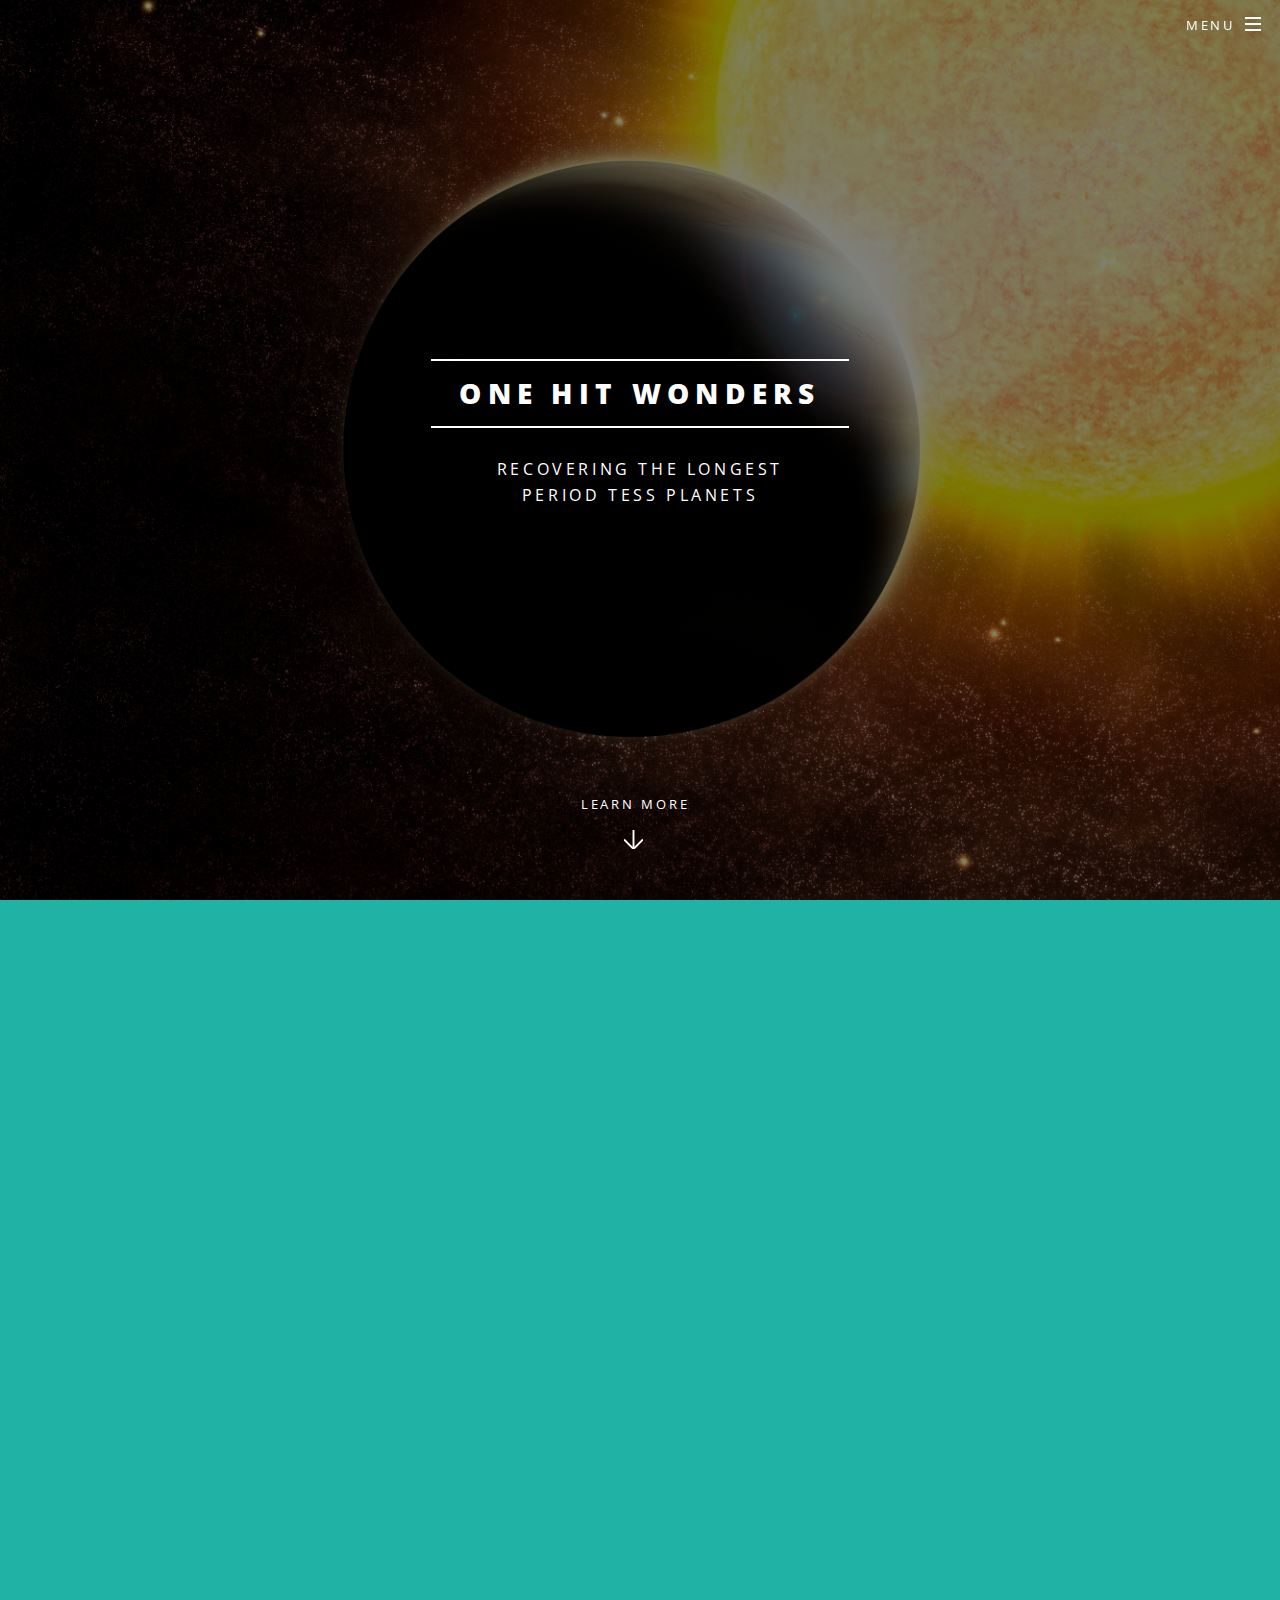
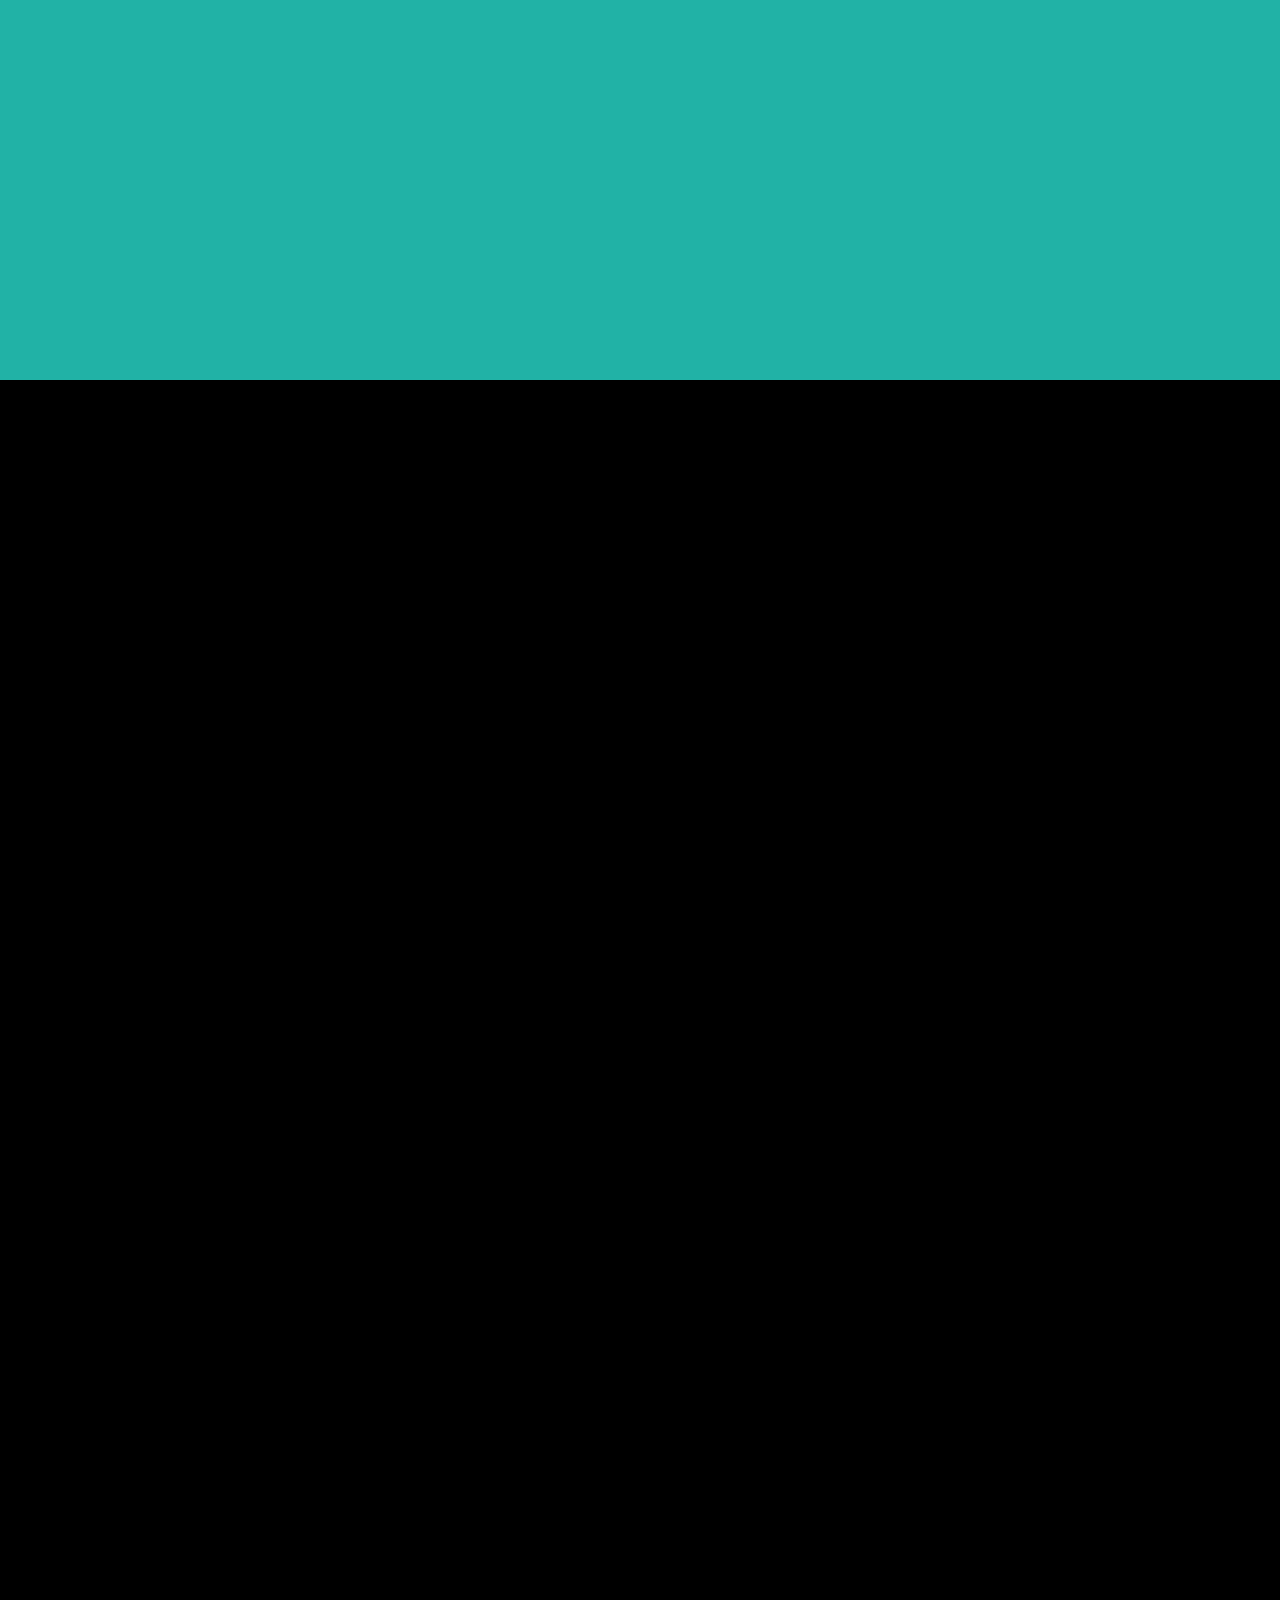
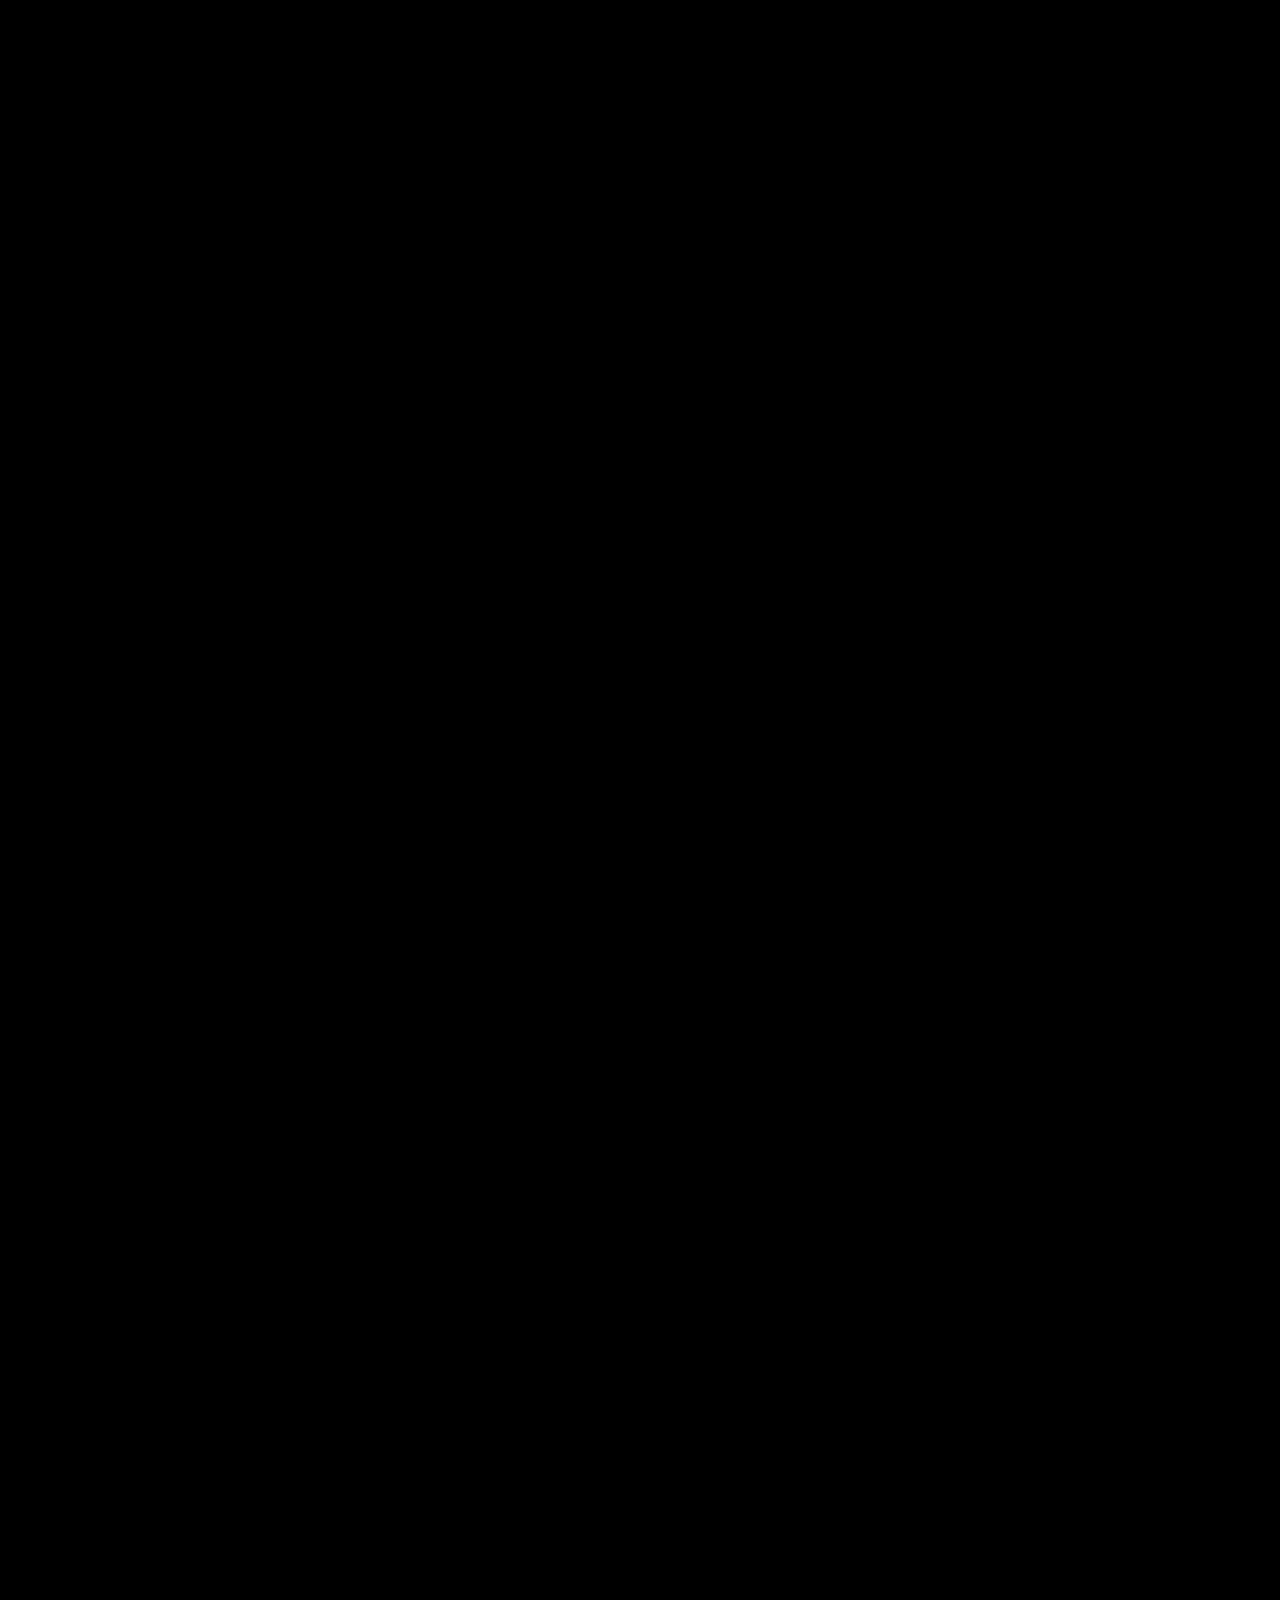
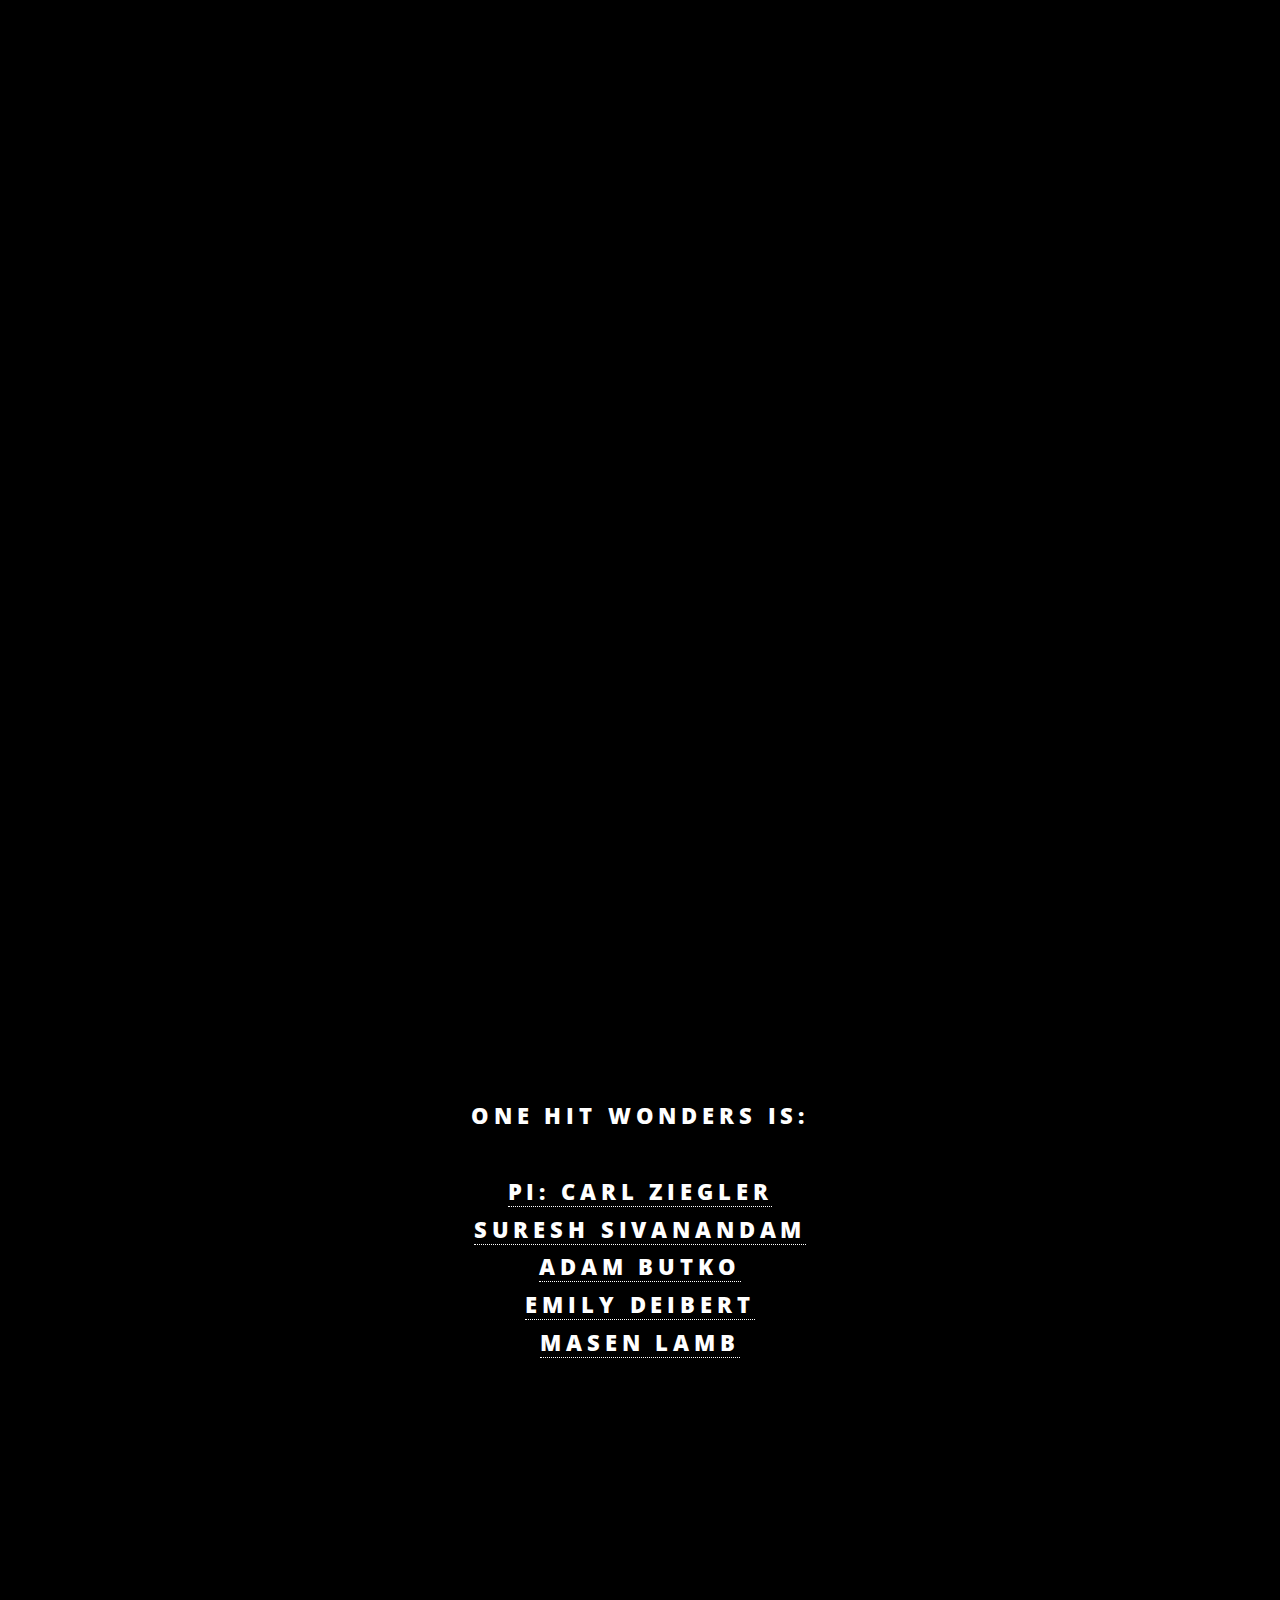
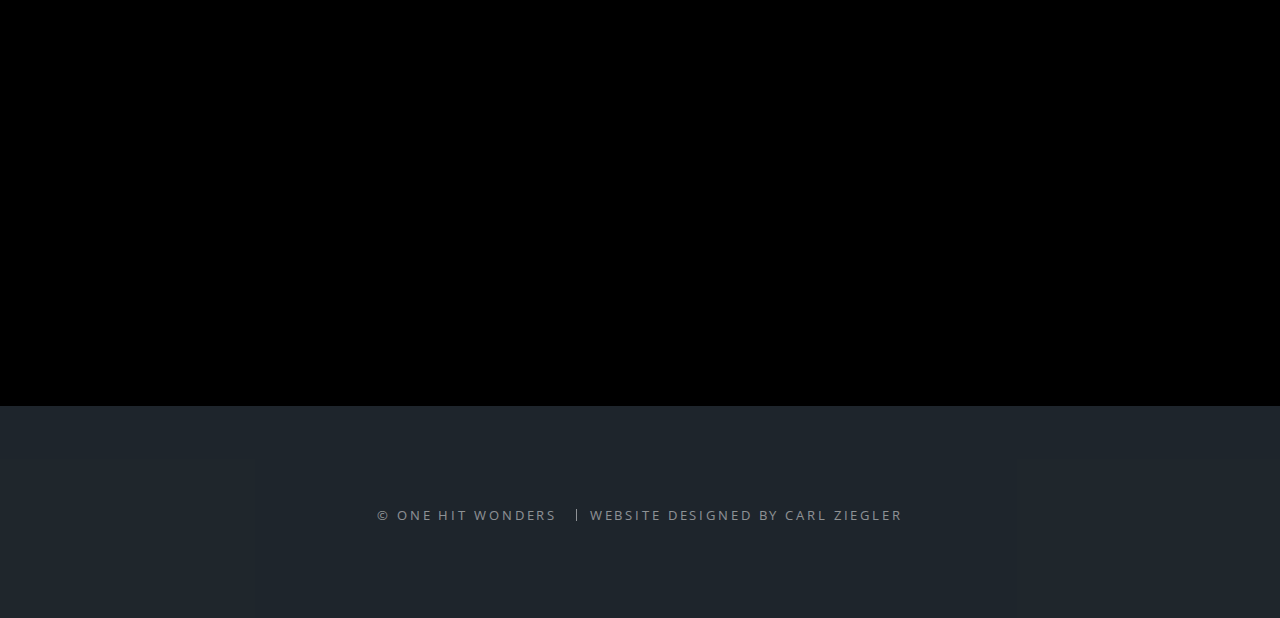
==== index.html @ 7d15102f "more fixes" ====
<!DOCTYPE HTML>
<html>
	<head>
		<title>One Hit Wonders</title>
		<meta charset="utf-8" />
		<meta name="viewport" content="width=device-width, initial-scale=1, user-scalable=no" />
		<link rel="stylesheet" href="assets/css/main.css" />
		<noscript><link rel="stylesheet" href="assets/css/noscript.css" /></noscript>
        <link rel="shortcut icon" href="images/icon.png" type="image/x-icon" />

	</head>
	<body class="landing is-preload" onload="animateHTML().init(); animateHTML2().init(); animateHTML3().init();">

		<!-- Page Wrapper -->
			<div id="page-wrapper">

				<!-- Header -->
					<header id="header" class="alt">
						<h1><a href="index.html">One Hit Wonders</a></h1>
						<nav id="nav">
							<ul>
								<li class="special">
									<a href="#menu" class="menuToggle"><span>Menu</span></a>
									<div id="menu">
										<ul>
											<li><a href="index.html">Home</a></li>
											<li><a href="index.html#one">About</a></li>
											<li><a href="index.html#contact">Who we are</a></li>
										</ul>
									</div>
								</li>
							</ul>
						</nav>
					</header>

				<!-- Banner -->
					<section id="banner">
						<div class="inner">
							<h2>One Hit Wonders</h2>
							<p>Recovering the longest<br />
							period TESS planets</p>
						</div>
						<a href="#one" class="more scrolly">Learn More</a>
					</section>

				<!-- One -->
					<section id="one" class="wrapper style1 special">
						<div class="inner">
							<header class="major">
                                       <div class=hidden>
                                <div class=hidden>

								<h2><br /><br /><br /><br /><a href="https://www.nasa.gov/tess-transiting-exoplanet-survey-satellite" target="_blank">TESS</a> is finding thousands of planets<br />
								that <a href="https://en.wikipedia.org/wiki/Methods_of_detecting_exoplanets#Transit_photometry" target="_blank">transit</a> bright stars.<br /><br /><br /></h2></div>
							</header>
						</div>
                                <div class=hidden2>


                        <abc href="#two" class="scrolly">Continue</abc></div>

					</section>

				<!-- Two -->
					<section id="two" class="wrapper alt style2">
						<section class="spotlight2">
                            

							<div class="image"><div class=hidden><img src="images/tess_yield.png" alt="" /></div>
                            </div>
                            
                            <div class="content"><div class=hidden>
								<h2>But most of these planets will have short periods,<br />
                                and orbit close to their host stars.</h2>
                                <br><br><br>
                                <br><br><br>

                            </div>
                                                        <div class="right">
                            <div class=hidden2>
                                <abc href="#three" class="scrolly">Continue</abc>
                            </div>                            </div>
                            <br><br><br><br><br><br><br><br>

                            </div>


                            


						</section>
                        
                          <section id="three" class="wrapper alt style2">
                        <section class="spotlight2">
                            <div class="image"><div class=hidden><img src="images/animation.gif" alt="" /></div></div>
                            <div class="content"><div class=hidden>
                                <h2>TESS will observe a thousand long-period planets transit just once.</h2></div>
                                <br>
                                <div class=hidden2><h3>Without follow-up observations, most of these planets will be lost.</h3>
                                <br><br>
</div>
                            <div class="right"> <div class=hidden3>
                                <abc href="#four" class="scrolly">Continue</abc>
                            </div> </div>

                            </div>
                        </section>
                    
                    <section id="four" class="wrapper style12 special">
                        <div class="inner">
                            <header class="major">
                                <div class=hidden>
                                <h2><br /><br /><br /><br />The <i>One Hit Wonders</i> survey<br />
                                is hunting the TESS single tranets.*<br /></h2></div>
                                <div class=hidden2>
                                <h2><br /><a href="#contact" class="scrolly">We</a> begin this summer.<br /><br /></h2></div>
                            </header>
                            
                                <div class=hidden3>
                                       <rightabc href="#five" class="scrolly">*why do we care?</rightabc></div>
                        <h2><br /><br /></h2>
                        </div>
                    </section>

<div style="clear:both;">

                          <section id="five" class="wrapper alt style2">
                        <section class="spotlight2">
                            <div class="image"><div class=hidden><img src="images/period_vs_magnitude_previous_dark.png" alt="" /></div></div>
                            <div class="content"><div class=hidden>
                            <br><br>
                                <h2>Few long-period planets are known that transit bright stars.</h2>
                                <br>
                                <br><br><br><br><br>

                                <br>
</div>
                            <div class="right"><div class=hidden2>
                                <abc href="#six" class="scrolly">Continue</abc>
                            </div></div>
<br><br><br><br><br><br><br><br>
                            </div>
                        </section>
                        
                        <section id="six" class="wrapper alt style2">
                        <section class="spotlight2">
                            <div class="image"><div class=hidden><img src="images/animation2.gif" alt="" /></div></div>
                            <div class="content"><div class=hidden>
                                <h2>We expect <i>One Hit Wonders</i> to find many of these planets.</h2></div>
                                <br>
                                <div class=hidden2><h3>Studying these systems will help us better understand the atmospheres of cooler exoplanets.</h3>
                                                                <br><br><br><br>
</div>
                            <div class="right"><div class=hidden3>
                                <abc href="#contact" class="scrolly">Who we are</abc>
                            </div></div>

                            </div>
                        </section>


                    <section id="contact" class="wrapper style12 special">
                        <div class="inner">
                            <header class="major">
                                <h2><br /><br />One Hit Wonders is:<br /><br /><a href="http://www.carl.science/" target="_blank">
PI: Carl Ziegler</a><br /><a href="http://thor.dunlap.utoronto.ca/~suresh/main/" target="_blank">Suresh Sivanandam</a><br /><a href="http://www.dunlap.utoronto.ca/dunlap-people/adam-butko/" target="_blank">Adam Butko</a><br /><a href="http://www.astro.utoronto.ca/contact/directory-all-a-z/name/emily-deibert/" target="_blank">Emily Deibert</a><br /><a href="http://www.dunlap.utoronto.ca/dunlap-people/dr-masen-lamb/
" target="_blank">Masen Lamb</a><br /><br /><br /></h2>
                            </header>
                        <h2><br /><br /></h2>
                        </div>
                    </section>

				<!-- Footer -->
					<footer id="footer">
						<ul class="copyright">
							<li>&copy; One Hit Wonders</li>
                            <li>Website designed by Carl Ziegler</li>

						</ul>
					</footer>

			</div>

		<!-- Scripts -->
			<script src="assets/js/jquery.min.js"></script>
			<script src="assets/js/jquery.scrollex.min.js"></script>
			<script src="assets/js/jquery.scrolly.min.js"></script>
			<script src="assets/js/browser.min.js"></script>
			<script src="assets/js/breakpoints.min.js"></script>
			<script src="assets/js/util.js"></script>
			<script src="assets/js/main.js"></script>
            <script src="assets/js/animate.js"></script>
            <script src="assets/js/animate2.js"></script>
            <script src="assets/js/animate3.js"></script>


	</body>
</html>
---- assets/css/main.css ----
@import url(font-awesome.min.css);
@import url("https://fonts.googleapis.com/css?family=Open+Sans:400,400italic,600,600italic,800,800italic");


html, body, div, span, applet, object,
iframe, h1, h2, h3, h4, h5, h6, p, blockquote,
pre, a, abbr, acronym, address, big, cite,
code, del, dfn, em, img, ins, kbd, q, s, samp,
small, strike, strong, sub, sup, tt, var, b,
u, i, center, dl, dt, dd, ol, ul, li, fieldset,
form, label, legend, table, caption, tbody,
tfoot, thead, tr, th, td, article, aside,
canvas, details, embed, figure, figcaption,
footer, header, hgroup, menu, nav, output, ruby,
section, summary, time, mark, audio, video {
	margin: 0;
	padding: 0;
	border: 0;
	font-size: 100%;
	font: inherit;
	vertical-align: baseline;}

article, aside, details, figcaption, figure,
footer, header, hgroup, menu, nav, section {
	display: block;}

body {
	line-height: 1;
}

ol, ul {
	list-style: none;
}

blockquote, q {
	quotes: none;
}

	blockquote:before, blockquote:after, q:before, q:after {
		content: '';
		content: none;
	}

table {
	border-collapse: collapse;
	border-spacing: 0;
}

body {
	-webkit-text-size-adjust: none;
}

mark {
	background-color: transparent;
	color: inherit;
}

input::-moz-focus-inner {
	border: 0;
	padding: 0;
}

input, select, textarea {
	-moz-appearance: none;
	-webkit-appearance: none;
	-ms-appearance: none;
	appearance: none;
}

/* Basic */

	@-ms-viewport {
		width: device-width;
	}

	html {
		box-sizing: border-box;
	}

	*, *:before, *:after {
		box-sizing: inherit;
	}

	body {
		background: #2e3842;
	}

		body.is-preload *, body.is-preload *:before, body.is-preload *:after {
			-moz-animation: none !important;
			-webkit-animation: none !important;
			-ms-animation: none !important;
			animation: none !important;
			-moz-transition: none !important;
			-webkit-transition: none !important;
			-ms-transition: none !important;
			transition: none !important;
		}

	body, input, select, textarea {
		color: #fff;
		font-family: "Open Sans", Helvetica, sans-serif;
		font-size: 15pt;
		font-weight: 400;
		letter-spacing: 0.075em;
		line-height: 1.65em;
	}

		@media screen and (max-width: 1680px) {

			body, input, select, textarea {
				font-size: 13pt;
			}

		}

		@media screen and (max-width: 1280px) {

			body, input, select, textarea {
				font-size: 12pt;
			}

		}

		@media screen and (max-width: 736px) {

			body, input, select, textarea {
				font-size: 11pt;
				letter-spacing: 0.0375em;
			}

		}

	a {
		-moz-transition: color 0.2s ease, border-bottom-color 0.2s ease;
		-webkit-transition: color 0.2s ease, border-bottom-color 0.2s ease;
		-ms-transition: color 0.2s ease, border-bottom-color 0.2s ease;
		transition: color 0.2s ease, border-bottom-color 0.2s ease;
		border-bottom: dotted 1px;
		color: inherit;
		text-decoration: none;
	}

		a:hover {
			border-bottom-color: transparent;
		}

	strong, b {
		color: #fff;
		font-weight: 600;
	}

	em, i {
		font-style: italic;
	}

	p {
		margin: 0 0 2em 0;
	}

	h1, h2, h3, h4, h5, h6 {
		color: #fff;
		font-weight: 800;
		letter-spacing: 0.225em;
		line-height: 1em;
		margin: 0 0 1em 0;
		text-transform: uppercase;
	}

		h1 a, h2 a, h3 a, h4 a, h5 a, h6 a {
			color: inherit;
			text-decoration: none;
		}

	h2 {
		font-size: 1.35em;
		line-height: 1.75em;
	}

		@media screen and (max-width: 736px) {

			h2 {
				font-size: 1.1em;
				line-height: 1.65em;
			}

		}

	h3 {
		font-size: 1.15em;
		line-height: 1.75em;
	}

		@media screen and (max-width: 736px) {

			h3 {
				font-size: 1em;
				line-height: 1.65em;
			}

		}

	h4 {
		font-size: 1em;
		line-height: 1.5em;
	}

	h5 {
		font-size: 0.8em;
		line-height: 1.5em;
	}

	h6 {
		font-size: 0.7em;
		line-height: 1.5em;
	}

	sub {
		font-size: 0.8em;
		position: relative;
		top: 0.5em;
	}

	sup {
		font-size: 0.8em;
		position: relative;
		top: -0.5em;
	}

	hr {
		border: 0;
		border-bottom: solid 2px #fff;
		margin: 3em 0;
	}

		hr.major {
			margin: 4.5em 0;
		}

	blockquote {
		border-left: solid 4px #fff;
		font-style: italic;
		margin: 0 0 2em 0;
		padding: 0.5em 0 0.5em 2em;
	}

	code {
		background: rgba(144, 144, 144, 0.25);
		border-radius: 3px;
		font-family: "Courier New", monospace;
		font-size: 0.9em;
		letter-spacing: 0;
		margin: 0 0.25em;
		padding: 0.25em 0.65em;
	}

	pre {
		-webkit-overflow-scrolling: touch;
		font-family: "Courier New", monospace;
		font-size: 0.9em;
		margin: 0 0 2em 0;
	}

		pre code {
			display: block;
			line-height: 1.75em;
			padding: 1em 1.5em;
			overflow-x: auto;
		}

	.align-left {
		text-align: left;
	}

	.align-center {
		text-align: center;
	}

	.align-right {
		text-align: right;
	}

/* Row */

	.row {
		display: flex;
		flex-wrap: wrap;
		box-sizing: border-box;
		align-items: stretch;
	}

		.row > * {
			box-sizing: border-box;
		}

		.row.gtr-uniform > * > :last-child {
			margin-bottom: 0;
		}

		.row.aln-left {
			justify-content: flex-start;
		}

		.row.aln-center {
			justify-content: center;
		}

		.row.aln-right {
			justify-content: flex-end;
		}

		.row.aln-top {
			align-items: flex-start;
		}

		.row.aln-middle {
			align-items: center;
		}

		.row.aln-bottom {
			align-items: flex-end;
		}

		.row > .imp {
			order: -1;
		}

		.row > .col-1 {
			width: 8.3333333333%;
		}

		.row > .off-1 {
			margin-left: 8.3333333333%;
		}

		.row > .col-2 {
			width: 16.6666666667%;
		}

		.row > .off-2 {
			margin-left: 16.6666666667%;
		}

		.row > .col-3 {
			width: 25%;
		}

		.row > .off-3 {
			margin-left: 25%;
		}

		.row > .col-4 {
			width: 33.3333333333%;
		}

		.row > .off-4 {
			margin-left: 33.3333333333%;
		}

		.row > .col-5 {
			width: 41.6666666667%;
		}

		.row > .off-5 {
			margin-left: 41.6666666667%;
		}

		.row > .col-6 {
			width: 50%;
		}

		.row > .off-6 {
			margin-left: 50%;
		}

		.row > .col-7 {
			width: 58.3333333333%;
		}

		.row > .off-7 {
			margin-left: 58.3333333333%;
		}

		.row > .col-8 {
			width: 66.6666666667%;
		}

		.row > .off-8 {
			margin-left: 66.6666666667%;
		}

		.row > .col-9 {
			width: 75%;
		}

		.row > .off-9 {
			margin-left: 75%;
		}

		.row > .col-10 {
			width: 83.3333333333%;
		}

		.row > .off-10 {
			margin-left: 83.3333333333%;
		}

		.row > .col-11 {
			width: 91.6666666667%;
		}

		.row > .off-11 {
			margin-left: 91.6666666667%;
		}

		.row > .col-12 {
			width: 100%;
		}

		.row > .off-12 {
			margin-left: 100%;
		}

		.row.gtr-0 {
			margin-top: 0;
			margin-left: 0em;
		}

			.row.gtr-0 > * {
				padding: 0 0 0 0em;
			}

			.row.gtr-0.gtr-uniform {
				margin-top: 0em;
			}

				.row.gtr-0.gtr-uniform > * {
					padding-top: 0em;
				}

		.row.gtr-25 {
			margin-top: 0;
			margin-left: -0.375em;
		}

			.row.gtr-25 > * {
				padding: 0 0 0 0.375em;
			}

			.row.gtr-25.gtr-uniform {
				margin-top: -0.375em;
			}

				.row.gtr-25.gtr-uniform > * {
					padding-top: 0.375em;
				}

		.row.gtr-50 {
			margin-top: 0;
			margin-left: -0.75em;
		}

			.row.gtr-50 > * {
				padding: 0 0 0 0.75em;
			}

			.row.gtr-50.gtr-uniform {
				margin-top: -0.75em;
			}

				.row.gtr-50.gtr-uniform > * {
					padding-top: 0.75em;
				}

		.row {
			margin-top: 0;
			margin-left: -1.5em;
		}

			.row > * {
				padding: 0 0 0 1.5em;
			}

			.row.gtr-uniform {
				margin-top: -1.5em;
			}

				.row.gtr-uniform > * {
					padding-top: 1.5em;
				}

		.row.gtr-150 {
			margin-top: 0;
			margin-left: -2.25em;
		}

			.row.gtr-150 > * {
				padding: 0 0 0 2.25em;
			}

			.row.gtr-150.gtr-uniform {
				margin-top: -2.25em;
			}

				.row.gtr-150.gtr-uniform > * {
					padding-top: 2.25em;
				}

		.row.gtr-200 {
			margin-top: 0;
			margin-left: -3em;
		}

			.row.gtr-200 > * {
				padding: 0 0 0 3em;
			}

			.row.gtr-200.gtr-uniform {
				margin-top: -3em;
			}

				.row.gtr-200.gtr-uniform > * {
					padding-top: 3em;
				}

		@media screen and (max-width: 1680px) {

			.row {
				display: flex;
				flex-wrap: wrap;
				box-sizing: border-box;
				align-items: stretch;
			}

				.row > * {
					box-sizing: border-box;
				}

				.row.gtr-uniform > * > :last-child {
					margin-bottom: 0;
				}

				.row.aln-left {
					justify-content: flex-start;
				}

				.row.aln-center {
					justify-content: center;
				}

				.row.aln-right {
					justify-content: flex-end;
				}

				.row.aln-top {
					align-items: flex-start;
				}

				.row.aln-middle {
					align-items: center;
				}

				.row.aln-bottom {
					align-items: flex-end;
				}

				.row > .imp-xlarge {
					order: -1;
				}

				.row > .col-1-xlarge {
					width: 8.3333333333%;
				}

				.row > .off-1-xlarge {
					margin-left: 8.3333333333%;
				}

				.row > .col-2-xlarge {
					width: 16.6666666667%;
				}

				.row > .off-2-xlarge {
					margin-left: 16.6666666667%;
				}

				.row > .col-3-xlarge {
					width: 25%;
				}

				.row > .off-3-xlarge {
					margin-left: 25%;
				}

				.row > .col-4-xlarge {
					width: 33.3333333333%;
				}

				.row > .off-4-xlarge {
					margin-left: 33.3333333333%;
				}

				.row > .col-5-xlarge {
					width: 41.6666666667%;
				}

				.row > .off-5-xlarge {
					margin-left: 41.6666666667%;
				}

				.row > .col-6-xlarge {
					width: 50%;
				}

				.row > .off-6-xlarge {
					margin-left: 50%;
				}

				.row > .col-7-xlarge {
					width: 58.3333333333%;
				}

				.row > .off-7-xlarge {
					margin-left: 58.3333333333%;
				}

				.row > .col-8-xlarge {
					width: 66.6666666667%;
				}

				.row > .off-8-xlarge {
					margin-left: 66.6666666667%;
				}

				.row > .col-9-xlarge {
					width: 75%;
				}

				.row > .off-9-xlarge {
					margin-left: 75%;
				}

				.row > .col-10-xlarge {
					width: 83.3333333333%;
				}

				.row > .off-10-xlarge {
					margin-left: 83.3333333333%;
				}

				.row > .col-11-xlarge {
					width: 91.6666666667%;
				}

				.row > .off-11-xlarge {
					margin-left: 91.6666666667%;
				}

				.row > .col-12-xlarge {
					width: 100%;
				}

				.row > .off-12-xlarge {
					margin-left: 100%;
				}

				.row.gtr-0 {
					margin-top: 0;
					margin-left: 0em;
				}

					.row.gtr-0 > * {
						padding: 0 0 0 0em;
					}

					.row.gtr-0.gtr-uniform {
						margin-top: 0em;
					}

						.row.gtr-0.gtr-uniform > * {
							padding-top: 0em;
						}

				.row.gtr-25 {
					margin-top: 0;
					margin-left: -0.375em;
				}

					.row.gtr-25 > * {
						padding: 0 0 0 0.375em;
					}

					.row.gtr-25.gtr-uniform {
						margin-top: -0.375em;
					}

						.row.gtr-25.gtr-uniform > * {
							padding-top: 0.375em;
						}

				.row.gtr-50 {
					margin-top: 0;
					margin-left: -0.75em;
				}

					.row.gtr-50 > * {
						padding: 0 0 0 0.75em;
					}

					.row.gtr-50.gtr-uniform {
						margin-top: -0.75em;
					}

						.row.gtr-50.gtr-uniform > * {
							padding-top: 0.75em;
						}

				.row {
					margin-top: 0;
					margin-left: -1.5em;
				}

					.row > * {
						padding: 0 0 0 1.5em;
					}

					.row.gtr-uniform {
						margin-top: -1.5em;
					}

						.row.gtr-uniform > * {
							padding-top: 1.5em;
						}

				.row.gtr-150 {
					margin-top: 0;
					margin-left: -2.25em;
				}

					.row.gtr-150 > * {
						padding: 0 0 0 2.25em;
					}

					.row.gtr-150.gtr-uniform {
						margin-top: -2.25em;
					}

						.row.gtr-150.gtr-uniform > * {
							padding-top: 2.25em;
						}

				.row.gtr-200 {
					margin-top: 0;
					margin-left: -3em;
				}

					.row.gtr-200 > * {
						padding: 0 0 0 3em;
					}

					.row.gtr-200.gtr-uniform {
						margin-top: -3em;
					}

						.row.gtr-200.gtr-uniform > * {
							padding-top: 3em;
						}

		}

		@media screen and (max-width: 1280px) {

			.row {
				display: flex;
				flex-wrap: wrap;
				box-sizing: border-box;
				align-items: stretch;
			}

				.row > * {
					box-sizing: border-box;
				}

				.row.gtr-uniform > * > :last-child {
					margin-bottom: 0;
				}

				.row.aln-left {
					justify-content: flex-start;
				}

				.row.aln-center {
					justify-content: center;
				}

				.row.aln-right {
					justify-content: flex-end;
				}

				.row.aln-top {
					align-items: flex-start;
				}

				.row.aln-middle {
					align-items: center;
				}

				.row.aln-bottom {
					align-items: flex-end;
				}

				.row > .imp-large {
					order: -1;
				}

				.row > .col-1-large {
					width: 8.3333333333%;
				}

				.row > .off-1-large {
					margin-left: 8.3333333333%;
				}

				.row > .col-2-large {
					width: 16.6666666667%;
				}

				.row > .off-2-large {
					margin-left: 16.6666666667%;
				}

				.row > .col-3-large {
					width: 25%;
				}

				.row > .off-3-large {
					margin-left: 25%;
				}

				.row > .col-4-large {
					width: 33.3333333333%;
				}

				.row > .off-4-large {
					margin-left: 33.3333333333%;
				}

				.row > .col-5-large {
					width: 41.6666666667%;
				}

				.row > .off-5-large {
					margin-left: 41.6666666667%;
				}

				.row > .col-6-large {
					width: 50%;
				}

				.row > .off-6-large {
					margin-left: 50%;
				}

				.row > .col-7-large {
					width: 58.3333333333%;
				}

				.row > .off-7-large {
					margin-left: 58.3333333333%;
				}

				.row > .col-8-large {
					width: 66.6666666667%;
				}

				.row > .off-8-large {
					margin-left: 66.6666666667%;
				}

				.row > .col-9-large {
					width: 75%;
				}

				.row > .off-9-large {
					margin-left: 75%;
				}

				.row > .col-10-large {
					width: 83.3333333333%;
				}

				.row > .off-10-large {
					margin-left: 83.3333333333%;
				}

				.row > .col-11-large {
					width: 91.6666666667%;
				}

				.row > .off-11-large {
					margin-left: 91.6666666667%;
				}

				.row > .col-12-large {
					width: 100%;
				}

				.row > .off-12-large {
					margin-left: 100%;
				}

				.row.gtr-0 {
					margin-top: 0;
					margin-left: 0em;
				}

					.row.gtr-0 > * {
						padding: 0 0 0 0em;
					}

					.row.gtr-0.gtr-uniform {
						margin-top: 0em;
					}

						.row.gtr-0.gtr-uniform > * {
							padding-top: 0em;
						}

				.row.gtr-25 {
					margin-top: 0;
					margin-left: -0.375em;
				}

					.row.gtr-25 > * {
						padding: 0 0 0 0.375em;
					}

					.row.gtr-25.gtr-uniform {
						margin-top: -0.375em;
					}

						.row.gtr-25.gtr-uniform > * {
							padding-top: 0.375em;
						}

				.row.gtr-50 {
					margin-top: 0;
					margin-left: -0.75em;
				}

					.row.gtr-50 > * {
						padding: 0 0 0 0.75em;
					}

					.row.gtr-50.gtr-uniform {
						margin-top: -0.75em;
					}

						.row.gtr-50.gtr-uniform > * {
							padding-top: 0.75em;
						}

				.row {
					margin-top: 0;
					margin-left: -1.5em;
				}

					.row > * {
						padding: 0 0 0 1.5em;
					}

					.row.gtr-uniform {
						margin-top: -1.5em;
					}

						.row.gtr-uniform > * {
							padding-top: 1.5em;
						}

				.row.gtr-150 {
					margin-top: 0;
					margin-left: -2.25em;
				}

					.row.gtr-150 > * {
						padding: 0 0 0 2.25em;
					}

					.row.gtr-150.gtr-uniform {
						margin-top: -2.25em;
					}

						.row.gtr-150.gtr-uniform > * {
							padding-top: 2.25em;
						}

				.row.gtr-200 {
					margin-top: 0;
					margin-left: -3em;
				}

					.row.gtr-200 > * {
						padding: 0 0 0 3em;
					}

					.row.gtr-200.gtr-uniform {
						margin-top: -3em;
					}

						.row.gtr-200.gtr-uniform > * {
							padding-top: 3em;
						}

		}

		@media screen and (max-width: 980px) {

			.row {
				display: flex;
				flex-wrap: wrap;
				box-sizing: border-box;
				align-items: stretch;
			}

				.row > * {
					box-sizing: border-box;
				}

				.row.gtr-uniform > * > :last-child {
					margin-bottom: 0;
				}

				.row.aln-left {
					justify-content: flex-start;
				}

				.row.aln-center {
					justify-content: center;
				}

				.row.aln-right {
					justify-content: flex-end;
				}

				.row.aln-top {
					align-items: flex-start;
				}

				.row.aln-middle {
					align-items: center;
				}

				.row.aln-bottom {
					align-items: flex-end;
				}

				.row > .imp-medium {
					order: -1;
				}

				.row > .col-1-medium {
					width: 8.3333333333%;
				}

				.row > .off-1-medium {
					margin-left: 8.3333333333%;
				}

				.row > .col-2-medium {
					width: 16.6666666667%;
				}

				.row > .off-2-medium {
					margin-left: 16.6666666667%;
				}

				.row > .col-3-medium {
					width: 25%;
				}

				.row > .off-3-medium {
					margin-left: 25%;
				}

				.row > .col-4-medium {
					width: 33.3333333333%;
				}

				.row > .off-4-medium {
					margin-left: 33.3333333333%;
				}

				.row > .col-5-medium {
					width: 41.6666666667%;
				}

				.row > .off-5-medium {
					margin-left: 41.6666666667%;
				}

				.row > .col-6-medium {
					width: 50%;
				}

				.row > .off-6-medium {
					margin-left: 50%;
				}

				.row > .col-7-medium {
					width: 58.3333333333%;
				}

				.row > .off-7-medium {
					margin-left: 58.3333333333%;
				}

				.row > .col-8-medium {
					width: 66.6666666667%;
				}

				.row > .off-8-medium {
					margin-left: 66.6666666667%;
				}

				.row > .col-9-medium {
					width: 75%;
				}

				.row > .off-9-medium {
					margin-left: 75%;
				}

				.row > .col-10-medium {
					width: 83.3333333333%;
				}

				.row > .off-10-medium {
					margin-left: 83.3333333333%;
				}

				.row > .col-11-medium {
					width: 91.6666666667%;
				}

				.row > .off-11-medium {
					margin-left: 91.6666666667%;
				}

				.row > .col-12-medium {
					width: 100%;
				}

				.row > .off-12-medium {
					margin-left: 100%;
				}

				.row.gtr-0 {
					margin-top: 0;
					margin-left: 0em;
				}

					.row.gtr-0 > * {
						padding: 0 0 0 0em;
					}

					.row.gtr-0.gtr-uniform {
						margin-top: 0em;
					}

						.row.gtr-0.gtr-uniform > * {
							padding-top: 0em;
						}

				.row.gtr-25 {
					margin-top: 0;
					margin-left: -0.375em;
				}

					.row.gtr-25 > * {
						padding: 0 0 0 0.375em;
					}

					.row.gtr-25.gtr-uniform {
						margin-top: -0.375em;
					}

						.row.gtr-25.gtr-uniform > * {
							padding-top: 0.375em;
						}

				.row.gtr-50 {
					margin-top: 0;
					margin-left: -0.75em;
				}

					.row.gtr-50 > * {
						padding: 0 0 0 0.75em;
					}

					.row.gtr-50.gtr-uniform {
						margin-top: -0.75em;
					}

						.row.gtr-50.gtr-uniform > * {
							padding-top: 0.75em;
						}

				.row {
					margin-top: 0;
					margin-left: -1.5em;
				}

					.row > * {
						padding: 0 0 0 1.5em;
					}

					.row.gtr-uniform {
						margin-top: -1.5em;
					}

						.row.gtr-uniform > * {
							padding-top: 1.5em;
						}

				.row.gtr-150 {
					margin-top: 0;
					margin-left: -2.25em;
				}

					.row.gtr-150 > * {
						padding: 0 0 0 2.25em;
					}

					.row.gtr-150.gtr-uniform {
						margin-top: -2.25em;
					}

						.row.gtr-150.gtr-uniform > * {
							padding-top: 2.25em;
						}

				.row.gtr-200 {
					margin-top: 0;
					margin-left: -3em;
				}

					.row.gtr-200 > * {
						padding: 0 0 0 3em;
					}

					.row.gtr-200.gtr-uniform {
						margin-top: -3em;
					}

						.row.gtr-200.gtr-uniform > * {
							padding-top: 3em;
						}

		}

		@media screen and (max-width: 736px) {

			.row {
				display: flex;
				flex-wrap: wrap;
				box-sizing: border-box;
				align-items: stretch;
			}

				.row > * {
					box-sizing: border-box;
				}

				.row.gtr-uniform > * > :last-child {
					margin-bottom: 0;
				}

				.row.aln-left {
					justify-content: flex-start;
				}

				.row.aln-center {
					justify-content: center;
				}

				.row.aln-right {
					justify-content: flex-end;
				}

				.row.aln-top {
					align-items: flex-start;
				}

				.row.aln-middle {
					align-items: center;
				}

				.row.aln-bottom {
					align-items: flex-end;
				}

				.row > .imp-small {
					order: -1;
				}

				.row > .col-1-small {
					width: 8.3333333333%;
				}

				.row > .off-1-small {
					margin-left: 8.3333333333%;
				}

				.row > .col-2-small {
					width: 16.6666666667%;
				}

				.row > .off-2-small {
					margin-left: 16.6666666667%;
				}

				.row > .col-3-small {
					width: 25%;
				}

				.row > .off-3-small {
					margin-left: 25%;
				}

				.row > .col-4-small {
					width: 33.3333333333%;
				}

				.row > .off-4-small {
					margin-left: 33.3333333333%;
				}

				.row > .col-5-small {
					width: 41.6666666667%;
				}

				.row > .off-5-small {
					margin-left: 41.6666666667%;
				}

				.row > .col-6-small {
					width: 50%;
				}

				.row > .off-6-small {
					margin-left: 50%;
				}

				.row > .col-7-small {
					width: 58.3333333333%;
				}

				.row > .off-7-small {
					margin-left: 58.3333333333%;
				}

				.row > .col-8-small {
					width: 66.6666666667%;
				}

				.row > .off-8-small {
					margin-left: 66.6666666667%;
				}

				.row > .col-9-small {
					width: 75%;
				}

				.row > .off-9-small {
					margin-left: 75%;
				}

				.row > .col-10-small {
					width: 83.3333333333%;
				}

				.row > .off-10-small {
					margin-left: 83.3333333333%;
				}

				.row > .col-11-small {
					width: 91.6666666667%;
				}

				.row > .off-11-small {
					margin-left: 91.6666666667%;
				}

				.row > .col-12-small {
					width: 100%;
				}

				.row > .off-12-small {
					margin-left: 100%;
				}

				.row.gtr-0 {
					margin-top: 0;
					margin-left: 0em;
				}

					.row.gtr-0 > * {
						padding: 0 0 0 0em;
					}

					.row.gtr-0.gtr-uniform {
						margin-top: 0em;
					}

						.row.gtr-0.gtr-uniform > * {
							padding-top: 0em;
						}

				.row.gtr-25 {
					margin-top: 0;
					margin-left: -0.375em;
				}

					.row.gtr-25 > * {
						padding: 0 0 0 0.375em;
					}

					.row.gtr-25.gtr-uniform {
						margin-top: -0.375em;
					}

						.row.gtr-25.gtr-uniform > * {
							padding-top: 0.375em;
						}

				.row.gtr-50 {
					margin-top: 0;
					margin-left: -0.75em;
				}

					.row.gtr-50 > * {
						padding: 0 0 0 0.75em;
					}

					.row.gtr-50.gtr-uniform {
						margin-top: -0.75em;
					}

						.row.gtr-50.gtr-uniform > * {
							padding-top: 0.75em;
						}

				.row {
					margin-top: 0;
					margin-left: -1.5em;
				}

					.row > * {
						padding: 0 0 0 1.5em;
					}

					.row.gtr-uniform {
						margin-top: -1.5em;
					}

						.row.gtr-uniform > * {
							padding-top: 1.5em;
						}

				.row.gtr-150 {
					margin-top: 0;
					margin-left: -2.25em;
				}

					.row.gtr-150 > * {
						padding: 0 0 0 2.25em;
					}

					.row.gtr-150.gtr-uniform {
						margin-top: -2.25em;
					}

						.row.gtr-150.gtr-uniform > * {
							padding-top: 2.25em;
						}

				.row.gtr-200 {
					margin-top: 0;
					margin-left: -3em;
				}

					.row.gtr-200 > * {
						padding: 0 0 0 3em;
					}

					.row.gtr-200.gtr-uniform {
						margin-top: -3em;
					}

						.row.gtr-200.gtr-uniform > * {
							padding-top: 3em;
						}

		}

		@media screen and (max-width: 480px) {

			.row {
				display: flex;
				flex-wrap: wrap;
				box-sizing: border-box;
				align-items: stretch;
			}

				.row > * {
					box-sizing: border-box;
				}

				.row.gtr-uniform > * > :last-child {
					margin-bottom: 0;
				}

				.row.aln-left {
					justify-content: flex-start;
				}

				.row.aln-center {
					justify-content: center;
				}

				.row.aln-right {
					justify-content: flex-end;
				}

				.row.aln-top {
					align-items: flex-start;
				}

				.row.aln-middle {
					align-items: center;
				}

				.row.aln-bottom {
					align-items: flex-end;
				}

				.row > .imp-xsmall {
					order: -1;
				}

				.row > .col-1-xsmall {
					width: 8.3333333333%;
				}

				.row > .off-1-xsmall {
					margin-left: 8.3333333333%;
				}

				.row > .col-2-xsmall {
					width: 16.6666666667%;
				}

				.row > .off-2-xsmall {
					margin-left: 16.6666666667%;
				}

				.row > .col-3-xsmall {
					width: 25%;
				}

				.row > .off-3-xsmall {
					margin-left: 25%;
				}

				.row > .col-4-xsmall {
					width: 33.3333333333%;
				}

				.row > .off-4-xsmall {
					margin-left: 33.3333333333%;
				}

				.row > .col-5-xsmall {
					width: 41.6666666667%;
				}

				.row > .off-5-xsmall {
					margin-left: 41.6666666667%;
				}

				.row > .col-6-xsmall {
					width: 50%;
				}

				.row > .off-6-xsmall {
					margin-left: 50%;
				}

				.row > .col-7-xsmall {
					width: 58.3333333333%;
				}

				.row > .off-7-xsmall {
					margin-left: 58.3333333333%;
				}

				.row > .col-8-xsmall {
					width: 66.6666666667%;
				}

				.row > .off-8-xsmall {
					margin-left: 66.6666666667%;
				}

				.row > .col-9-xsmall {
					width: 75%;
				}

				.row > .off-9-xsmall {
					margin-left: 75%;
				}

				.row > .col-10-xsmall {
					width: 83.3333333333%;
				}

				.row > .off-10-xsmall {
					margin-left: 83.3333333333%;
				}

				.row > .col-11-xsmall {
					width: 91.6666666667%;
				}

				.row > .off-11-xsmall {
					margin-left: 91.6666666667%;
				}

				.row > .col-12-xsmall {
					width: 100%;
				}

				.row > .off-12-xsmall {
					margin-left: 100%;
				}

				.row.gtr-0 {
					margin-top: 0;
					margin-left: 0em;
				}

					.row.gtr-0 > * {
						padding: 0 0 0 0em;
					}

					.row.gtr-0.gtr-uniform {
						margin-top: 0em;
					}

						.row.gtr-0.gtr-uniform > * {
							padding-top: 0em;
						}

				.row.gtr-25 {
					margin-top: 0;
					margin-left: -0.375em;
				}

					.row.gtr-25 > * {
						padding: 0 0 0 0.375em;
					}

					.row.gtr-25.gtr-uniform {
						margin-top: -0.375em;
					}

						.row.gtr-25.gtr-uniform > * {
							padding-top: 0.375em;
						}

				.row.gtr-50 {
					margin-top: 0;
					margin-left: -0.75em;
				}

					.row.gtr-50 > * {
						padding: 0 0 0 0.75em;
					}

					.row.gtr-50.gtr-uniform {
						margin-top: -0.75em;
					}

						.row.gtr-50.gtr-uniform > * {
							padding-top: 0.75em;
						}

				.row {
					margin-top: 0;
					margin-left: -1.5em;
				}

					.row > * {
						padding: 0 0 0 1.5em;
					}

					.row.gtr-uniform {
						margin-top: -1.5em;
					}

						.row.gtr-uniform > * {
							padding-top: 1.5em;
						}

				.row.gtr-150 {
					margin-top: 0;
					margin-left: -2.25em;
				}

					.row.gtr-150 > * {
						padding: 0 0 0 2.25em;
					}

					.row.gtr-150.gtr-uniform {
						margin-top: -2.25em;
					}

						.row.gtr-150.gtr-uniform > * {
							padding-top: 2.25em;
						}

				.row.gtr-200 {
					margin-top: 0;
					margin-left: -3em;
				}

					.row.gtr-200 > * {
						padding: 0 0 0 3em;
					}

					.row.gtr-200.gtr-uniform {
						margin-top: -3em;
					}

						.row.gtr-200.gtr-uniform > * {
							padding-top: 3em;
						}

		}

/* Section/Article */

	section.special, article.special {
		text-align: center;
             height: 120vh;

	}


	header p {
		color: rgba(255, 255, 255, 0.5);
		position: relative;
		top: -0.25em;
	}

	header h3 + p {
		font-size: 1.1em;
	}

	header h4 + p,
	header h5 + p,
	header h6 + p {
		font-size: 0.9em;
	}

	header.major {
		margin: 0 0 3.5em 0;
	}

		header.major h2, header.major h3, header.major h4, header.major h5, header.major h6 {
			border-bottom: solid 2px #fff;
			display: inline-block;
			padding-bottom: 1em;
			position: relative;
		}

			header.major h2:after, header.major h3:after, header.major h4:after, header.major h5:after, header.major h6:after {
				content: '';
				display: block;
				height: 1px;
			}

		header.major p {
			color: #fff;
			top: 0;
		}

		@media screen and (max-width: 736px) {

			header.major {
				margin: 0 0 2em 0;
			}

		}

	@media screen and (max-width: 980px) {

		header br {
			display: none;
		}

	}

/* Form */

	form {
		margin: 0 0 2em 0;
	}

	label {
		color: #fff;
		display: block;
		font-size: 0.9em;
		font-weight: 600;
		margin: 0 0 1em 0;
	}

	input[type="text"],
	input[type="password"],
	input[type="email"],
	select,
	textarea {
		-moz-appearance: none;
		-webkit-appearance: none;
		-ms-appearance: none;
		appearance: none;
		background-color: rgba(144, 144, 144, 0.25);
		border-radius: 3px;
		border: none;
		color: inherit;
		display: block;
		outline: 0;
		padding: 0 1em;
		text-decoration: none;
		width: 100%;
	}

		input[type="text"]:invalid,
		input[type="password"]:invalid,
		input[type="email"]:invalid,
		select:invalid,
		textarea:invalid {
			box-shadow: none;
		}

		input[type="text"]:focus,
		input[type="password"]:focus,
		input[type="email"]:focus,
		select:focus,
		textarea:focus {
			box-shadow: 0 0 0 2px #21b2a6;
		}

	select {
		background-size: 1.25em;
		background-repeat: no-repeat;
		background-position: calc(100% - 1em) center;
		height: 2.75em;
		padding-right: 2.75em;
		text-overflow: ellipsis;
	}

		select:focus::-ms-value {
			background-color: transparent;
		}

		select::-ms-expand {
			display: none;
		}

	input[type="text"],
	input[type="password"],
	input[type="email"],
	select {
		height: 2.75em;
	}

	textarea {
		padding: 0.75em 1em;
	}

	input[type="checkbox"],
	input[type="radio"] {
		-moz-appearance: none;
		-webkit-appearance: none;
		-ms-appearance: none;
		appearance: none;
		display: block;
		float: left;
		margin-right: -2em;
		opacity: 0;
		width: 1em;
		z-index: -1;
	}

		input[type="checkbox"] + label,
		input[type="radio"] + label {
			text-decoration: none;
			color: #fff;
			cursor: pointer;
			display: inline-block;
			font-size: 1em;
			font-weight: 400;
			padding-left: 2.4em;
			padding-right: 0.75em;
			position: relative;
		}

			input[type="checkbox"] + label:before,
			input[type="radio"] + label:before {
				-moz-osx-font-smoothing: grayscale;
				-webkit-font-smoothing: antialiased;
				font-family: FontAwesome;
				font-style: normal;
				font-weight: normal;
				text-transform: none !important;
			}

			input[type="checkbox"] + label:before,
			input[type="radio"] + label:before {
				background: rgba(144, 144, 144, 0.25);
				border-radius: 3px;
				content: '';
				display: inline-block;
				height: 1.65em;
				left: 0;
				line-height: 1.58125em;
				position: absolute;
				text-align: center;
				top: 0;
				width: 1.65em;
			}

		input[type="checkbox"]:checked + label:before,
		input[type="radio"]:checked + label:before {
			background: #2e3842;
			color: #fff;
			content: '\f00c';
		}

		input[type="checkbox"]:focus + label:before,
		input[type="radio"]:focus + label:before {
			box-shadow: 0 0 0 2px #21b2a6;
		}

	input[type="checkbox"] + label:before {
		border-radius: 3px;
	}

	input[type="radio"] + label:before {
		border-radius: 100%;
	}

	::-webkit-input-placeholder {
		color: rgba(255, 255, 255, 0.5) !important;
		opacity: 1.0;
	}

	:-moz-placeholder {
		color: rgba(255, 255, 255, 0.5) !important;
		opacity: 1.0;
	}

	::-moz-placeholder {
		color: rgba(255, 255, 255, 0.5) !important;
		opacity: 1.0;
	}

	:-ms-input-placeholder {
		color: rgba(255, 255, 255, 0.5) !important;
		opacity: 1.0;
	}

/* Box */

	.box {
		border-radius: 3px;
		border: solid 2px #fff;
		margin-bottom: 2em;
		padding: 1.5em;
	}

		.box > :last-child,
		.box > :last-child > :last-child,
		.box > :last-child > :last-child > :last-child {
			margin-bottom: 0;
		}

		.box.alt {
			border: 0;
			border-radius: 0;
			padding: 0;
		}

/* Icon */

	.icon {
		text-decoration: none;
		border-bottom: none;
		position: relative;
	}

		.icon:before {
			-moz-osx-font-smoothing: grayscale;
			-webkit-font-smoothing: antialiased;
			font-family: FontAwesome;
			font-style: normal;
			font-weight: normal;
			text-transform: none !important;
		}

		.icon > .label {
			display: none;
		}

		.icon.major {
			-moz-transform: rotate(-45deg);
			-webkit-transform: rotate(-45deg);
			-ms-transform: rotate(-45deg);
			transform: rotate(-45deg);
			border-radius: 3px;
			border: solid 2px #fff;
			display: inline-block;
			font-size: 1.35em;
			height: calc(3em + 2px);
			line-height: 3em;
			text-align: center;
			width: calc(3em + 2px);
		}

			.icon.major:before {
				-moz-transform: rotate(45deg);
				-webkit-transform: rotate(45deg);
				-ms-transform: rotate(45deg);
				transform: rotate(45deg);
				display: inline-block;
				font-size: 1.5em;
			}

			@media screen and (max-width: 736px) {

				.icon.major {
					font-size: 1em;
				}

			}

		.icon.style1 {
			color: #00ffcc;
		}

		.icon.style2 {
			color: #00f0ff;
		}

		.icon.style3 {
			color: #76ddff;
		}

/* Image */

	.image {
		border-radius: 3px;
		border: 0;
		display: inline-block;
		position: relative;
	}

		.image img {
			border-radius: 3px;
			display: block;
		}

		.image.left {
			float: left;
			margin: 0 2em 2em 0;
			top: 0.25em;
		}

		.image.right {
			float: right;
			margin: 0 0 2em 2em;
			top: 0.25em;
		}

		.image.left, .image.right {
			max-width: 40%;
		}

			.image.left img, .image.right img {
				width: 100%;
			}

		.image.fit {
			display: block;
			margin: 0 0 2em 0;
			width: 100%;
		}

			.image.fit img {
				width: 100%;
			}

/* List */

	ol {
		list-style: decimal;
		margin: 0 0 2em 0;
		padding-left: 1.25em;
	}

		ol li {
			padding-left: 0.25em;
		}

	ul {
		list-style: disc;
		margin: 0 0 2em 0;
		padding-left: 1em;
	}

		ul li {
			padding-left: 0.5em;
		}

		ul.alt {
			list-style: none;
			padding-left: 0;
		}

			ul.alt li {
				border-top: solid 1px #fff;
				padding: 0.5em 0;
			}

				ul.alt li:first-child {
					border-top: 0;
					padding-top: 0;
				}

	dl {
		margin: 0 0 2em 0;
	}

/* Actions */

	ul.actions {
		display: -moz-flex;
		display: -webkit-flex;
		display: -ms-flex;
		display: flex;
		cursor: default;
		list-style: none;
		margin-left: -1em;
		padding-left: 0;
	}

		ul.actions li {
			padding: 0 0 0 1em;
			vertical-align: middle;
		}

		ul.actions.special {
			-moz-justify-content: center;
			-webkit-justify-content: center;
			-ms-justify-content: center;
			justify-content: center;
			width: 100%;
			margin-left: 0;
		}

			ul.actions.special li:first-child {
				padding-left: 0;
			}

		ul.actions.stacked {
			-moz-flex-direction: column;
			-webkit-flex-direction: column;
			-ms-flex-direction: column;
			flex-direction: column;
			margin-left: 0;
		}

			ul.actions.stacked li {
				padding: 1em 0 0 0;
			}

				ul.actions.stacked li:first-child {
					padding-top: 0;
				}

		ul.actions.fit {
			width: calc(100% + 1em);
		}

			ul.actions.fit li {
				-moz-flex-grow: 1;
				-webkit-flex-grow: 1;
				-ms-flex-grow: 1;
				flex-grow: 1;
				-moz-flex-shrink: 1;
				-webkit-flex-shrink: 1;
				-ms-flex-shrink: 1;
				flex-shrink: 1;
				width: 100%;
			}

				ul.actions.fit li > * {
					width: 100%;
				}

			ul.actions.fit.stacked {
				width: 100%;
			}

		@media screen and (max-width: 480px) {

			ul.actions:not(.fixed) {
				-moz-flex-direction: column;
				-webkit-flex-direction: column;
				-ms-flex-direction: column;
				flex-direction: column;
				margin-left: 0;
				width: 100% !important;
			}

				ul.actions:not(.fixed) li {
					-moz-flex-grow: 1;
					-webkit-flex-grow: 1;
					-ms-flex-grow: 1;
					flex-grow: 1;
					-moz-flex-shrink: 1;
					-webkit-flex-shrink: 1;
					-ms-flex-shrink: 1;
					flex-shrink: 1;
					padding: 1em 0 0 0;
					text-align: center;
					width: 100%;
				}

					ul.actions:not(.fixed) li > * {
						width: 100%;
					}

					ul.actions:not(.fixed) li:first-child {
						padding-top: 0;
					}

					ul.actions:not(.fixed) li input[type="submit"],
					ul.actions:not(.fixed) li input[type="reset"],
					ul.actions:not(.fixed) li input[type="button"],
					ul.actions:not(.fixed) li button,
					ul.actions:not(.fixed) li .button {
						width: 100%;
					}

						ul.actions:not(.fixed) li input[type="submit"].icon:before,
						ul.actions:not(.fixed) li input[type="reset"].icon:before,
						ul.actions:not(.fixed) li input[type="button"].icon:before,
						ul.actions:not(.fixed) li button.icon:before,
						ul.actions:not(.fixed) li .button.icon:before {
							margin-left: -0.5em;
						}

		}

/* Icons */

	ul.icons {
		cursor: default;
		list-style: none;
		padding-left: 0;
	}

		ul.icons li {
			display: inline-block;
			padding: 0 1em 0 0;
		}

			ul.icons li:last-child {
				padding-right: 0 !important;
			}

		ul.icons.major {
			padding: 1em 0;
		}

			ul.icons.major li {
				padding-right: 3.5em;
			}

				@media screen and (max-width: 736px) {

					ul.icons.major li {
						padding: 0 1em !important;
					}

				}

/* Table */

	.table-wrapper {
		-webkit-overflow-scrolling: touch;
		overflow-x: auto;
	}

	table {
		margin: 0 0 2em 0;
		width: 100%;
	}

		table tbody tr {
			border: solid 1px #fff;
			border-left: 0;
			border-right: 0;
		}

			table tbody tr:nth-child(2n + 1) {
				background-color: rgba(144, 144, 144, 0.25);
			}

		table td {
			padding: 0.75em 0.75em;
		}

		table th {
			color: #fff;
			font-size: 0.9em;
			font-weight: 600;
			padding: 0 0.75em 0.75em 0.75em;
			text-align: left;
		}

		table thead {
			border-bottom: solid 2px #fff;
		}

		table tfoot {
			border-top: solid 2px #fff;
		}

		table.alt {
			border-collapse: separate;
		}

			table.alt tbody tr td {
				border: solid 1px #fff;
				border-left-width: 0;
				border-top-width: 0;
			}

				table.alt tbody tr td:first-child {
					border-left-width: 1px;
				}

			table.alt tbody tr:first-child td {
				border-top-width: 1px;
			}

			table.alt thead {
				border-bottom: 0;
			}

			table.alt tfoot {
				border-top: 0;
			}

/* Button */

	input[type="submit"],
	input[type="reset"],
	input[type="button"],
	button,
	.button {
		-moz-appearance: none;
		-webkit-appearance: none;
		-ms-appearance: none;
		appearance: none;
		-moz-transition: background-color 0.2s ease-in-out, color 0.2s ease-in-out;
		-webkit-transition: background-color 0.2s ease-in-out, color 0.2s ease-in-out;
		-ms-transition: background-color 0.2s ease-in-out, color 0.2s ease-in-out;
		transition: background-color 0.2s ease-in-out, color 0.2s ease-in-out;
		background-color: transparent;
		border-radius: 3px;
		border: 0;
		box-shadow: inset 0 0 0 2px #fff;
		color: #fff;
		cursor: pointer;
		display: inline-block;
		font-size: 0.8em;
		font-weight: 600;
		height: 3.125em;
		letter-spacing: 0.225em;
		line-height: 3.125em;
		max-width: 30em;
		padding: 0 2.75em;
		text-align: center;
		text-decoration: none;
		text-transform: uppercase;
		white-space: nowrap;
		overflow: hidden;
		text-overflow: ellipsis;
	}

		input[type="submit"]:hover,
		input[type="reset"]:hover,
		input[type="button"]:hover,
		button:hover,
		.button:hover {
			background-color: rgba(144, 144, 144, 0.25);
		}

		input[type="submit"]:active,
		input[type="reset"]:active,
		input[type="button"]:active,
		button:active,
		.button:active {
			background-color: rgba(144, 144, 144, 0.5);
		}

		input[type="submit"].icon:before,
		input[type="reset"].icon:before,
		input[type="button"].icon:before,
		button.icon:before,
		.button.icon:before {
			margin-right: 0.5em;
		}

		input[type="submit"].fit,
		input[type="reset"].fit,
		input[type="button"].fit,
		button.fit,
		.button.fit {
			width: 100%;
		}

		input[type="submit"].small,
		input[type="reset"].small,
		input[type="button"].small,
		button.small,
		.button.small {
			font-size: 0.8em;
		}

		input[type="submit"].large,
		input[type="reset"].large,
		input[type="button"].large,
		button.large,
		.button.large {
			font-size: 1.35em;
		}

		input[type="submit"].primary,
		input[type="reset"].primary,
		input[type="button"].primary,
		button.primary,
		.button.primary {
			background-color: #ed4933;
			box-shadow: none !important;
			color: #ffffff !important;
		}

			input[type="submit"].primary:hover,
			input[type="reset"].primary:hover,
			input[type="button"].primary:hover,
			button.primary:hover,
			.button.primary:hover {
				background-color: #ef5e4a !important;
			}

			input[type="submit"].primary:active,
			input[type="reset"].primary:active,
			input[type="button"].primary:active,
			button.primary:active,
			.button.primary:active {
				background-color: #eb341c !important;
			}

		input[type="submit"].disabled, input[type="submit"]:disabled,
		input[type="reset"].disabled,
		input[type="reset"]:disabled,
		input[type="button"].disabled,
		input[type="button"]:disabled,
		button.disabled,
		button:disabled,
		.button.disabled,
		.button:disabled {
			pointer-events: none;
			opacity: 0.25;
		}

		@media screen and (max-width: 736px) {

			input[type="submit"],
			input[type="reset"],
			input[type="button"],
			button,
			.button {
				height: 3.75em;
				line-height: 3.75em;
			}

		}

/* Features */

	.features {
		display: -moz-flex;
		display: -webkit-flex;
		display: -ms-flex;
		display: flex;
		-moz-flex-wrap: wrap;
		-webkit-flex-wrap: wrap;
		-ms-flex-wrap: wrap;
		flex-wrap: wrap;
		-moz-justify-content: center;
		-webkit-justify-content: center;
		-ms-justify-content: center;
		justify-content: center;
		list-style: none;
		padding: 0;
		width: 100%;
	}

		.features li {
			padding: 4em 4em 2em 6em ;
			display: block;
			position: relative;
			text-align: left;
			width: 50%;
		}

			.features li:nth-child(1) {
				background-color: rgba(0, 0, 0, 0.035);
			}

			.features li:nth-child(2) {
				background-color: rgba(0, 0, 0, 0.07);
			}

			.features li:nth-child(3) {
				background-color: rgba(0, 0, 0, 0.105);
			}

			.features li:nth-child(4) {
				background-color: rgba(0, 0, 0, 0.14);
			}

			.features li:nth-child(5) {
				background-color: rgba(0, 0, 0, 0.175);
			}

			.features li:nth-child(6) {
				background-color: rgba(0, 0, 0, 0.21);
			}

			.features li:nth-child(7) {
				background-color: rgba(0, 0, 0, 0.245);
			}

			.features li:nth-child(8) {
				background-color: rgba(0, 0, 0, 0.28);
			}

			.features li:nth-child(9) {
				background-color: rgba(0, 0, 0, 0.315);
			}

			.features li:nth-child(10) {
				background-color: rgba(0, 0, 0, 0.35);
			}

			.features li:before {
				display: block;
				color: #00ffcc;
				position: absolute;
				left: 1.75em;
				top: 2.75em;
				font-size: 1.5em;
			}

			.features li:nth-child(1) {
				border-top-left-radius: 3px;
			}

			.features li:nth-child(2) {
				border-top-right-radius: 3px;
			}

			.features li:nth-last-child(1) {
				border-bottom-right-radius: 3px;
			}

			.features li:nth-last-child(2) {
				border-bottom-left-radius: 3px;
			}

			@media screen and (max-width: 980px) {

				.features li {
					padding: 3em 2em 1em 2em ;
					text-align: center;
				}

					.features li:before {
						left: 0;
						margin: 0 0 1em 0;
						position: relative;
						top: 0;
					}

			}

			@media screen and (max-width: 736px) {

				.features li {
					padding: 3em 0 1em 0 ;
					background-color: transparent !important;
					border-top: solid 2px #fff;
					width: 100%;
				}

					.features li:first-child {
						border-top: 0;
					}

			}

/* Spotlight2 */

    .spotlight2 {
        -moz-align-items: center;
        -webkit-align-items: center;
        -ms-align-items: center;
        align-items: center;
        display: -moz-flex;
        display: -webkit-flex;
        display: -ms-flex;
        display: flex;
    }

        .spotlight2 .image {
              padding: 0em 0em 0em 0em ;
            -moz-order: 1;
            -webkit-order: 1;
            -ms-order: 1;
            order: 1;
            border-radius: 0;
            width: 50%;
        }

            .spotlight2 .image img {
                border-radius: 0;
                width: 100%;
            }

.spotlight2 .right {
    text-align: right;
    float: right;
}

        .spotlight2 .content {
            padding: 10em 4em 0.1em 4em ;
            -moz-order: 2;
            -webkit-order: 2;
            -ms-order: 2;
            order: 2;
            max-width: 38em;
            min-height: 38em;

            width: 60%;
        }

.spotlight2 .fade{
    -webkit-animation: 2s ease 0s normal forwards 1 fadein;
    animation: 2s ease 0s normal forwards 1 fadein;
}

.spotlight2 .fade2{
    -webkit-animation: 5s ease 0s normal forwards 1 fadein;
    animation: 5s ease 0s normal forwards 1 fadein;
}

.spotlight2 .fade3{
    -webkit-animation: 8s ease 0s normal forwards 1 fadein;
    animation: 8s ease 0s normal forwards 1 fadein;
}

.spotlight2 .hidden {
  opacity: 0;
}
.spotlight2 .hidden2 {
  opacity: 0;
}

.spotlight2 .hidden3 {
  opacity: 0;
}
@keyframes fadein{
    0% { opacity:0; }
    66% { opacity:0; }
    100% { opacity:1; }
}

@-webkit-keyframes fadein{
    0% { opacity:0; }
    66% { opacity:0; }
    100% { opacity:1; }
}

/* Spotlight */

	.spotlight {
		-moz-align-items: center;
		-webkit-align-items: center;
		-ms-align-items: center;
		align-items: center;
		display: -moz-flex;
		display: -webkit-flex;
		display: -ms-flex;
		display: flex;
	}

		.spotlight .image {
              padding: 0em 0em 0em 0em ;
			-moz-order: 1;
			-webkit-order: 1;
			-ms-order: 1;
			order: 1;
			border-radius: 0;
			width: 55%;
		}

			.spotlight .image img {
				border-radius: 0;
				width: 100%;
			}

.spotlight .right {
    text-align: right;
    float: right;
}

		.spotlight .content {
			padding: 13em 4em 0.1em 4em ;
			-moz-order: 2;
			-webkit-order: 2;
			-ms-order: 2;
			order: 2;
			max-width: 38em;
            min-height: 38em;

			width: 60%;
		}

		.spotlight:nth-child(2n) {
			-moz-flex-direction: row-reverse;
			-webkit-flex-direction: row-reverse;
			-ms-flex-direction: row-reverse;
			flex-direction: row-reverse;
		}

		.spotlight:nth-child(1) {
			background-color: rgba(0, 0, 0, 0.075);
		}

		.spotlight:nth-child(2) {
			background-color: rgba(0, 0, 0, 0.15);
		}

		.spotlight:nth-child(3) {
			background-color: rgba(0, 0, 0, 0.225);
		}

		.spotlight:nth-child(4) {
			background-color: rgba(0, 0, 0, 0.3);
		}

		.spotlight:nth-child(5) {
			background-color: rgba(0, 0, 0, 0.375);
		}

		.spotlight:nth-child(6) {
			background-color: rgba(0, 0, 0, 0.45);
		}

		.spotlight:nth-child(7) {
			background-color: rgba(0, 0, 0, 0.525);
		}

		.spotlight:nth-child(8) {
			background-color: rgba(0, 0, 0, 0.6);
		}

		.spotlight:nth-child(9) {
			background-color: rgba(0, 0, 0, 0.675);
		}

		.spotlight:nth-child(10) {
			background-color: rgba(0, 0, 0, 0.75);
		}

		@media screen and (max-width: 1280px) {

			.spotlight .image {
				width: 45%;
			}

			.spotlight .content {
				width: 55%;
			}

		}

		@media screen and (max-width: 980px) {

			.spotlight {
				display: block;
			}

				.spotlight br {
					display: none;
				}

				.spotlight .image {
					width: 100%;
				}

				.spotlight .content {
					padding: 4em 3em 2em 3em ;
					max-width: none;
					text-align: center;
					width: 100%;
				}

		}

		@media screen and (max-width: 736px) {

			.spotlight .content {
				padding: 3em 2em 1em 2em ;
			}

		}

/* Wrapper */

	.wrapper {
		padding: 6em 0 4em 0 ;
	}



        .wrapper abc{
            transition-delay: 1s;
            border: none;
            bottom: 0;
            color: white;
            font-size: 1.0em;
            height: 8.5em;
            left: 50%;
            letter-spacing: 0.225em;
            opacity: 1;
            outline: 0;
            text-align: center;
            text-transform: uppercase;
            width: 16em;
            z-index: 1;
            cursor: pointer;
        }

        .wrapper rightabc{
            transition-delay: 1s;
            border: none;
            bottom: 0;
            color: white;
            font-size: 1.0em;
            height: 8.5em;
            left: 50%;
            letter-spacing: 0.225em;
            opacity: 1;
            outline: 0;
            float: right;
            text-transform: uppercase;
            width: 16em;
            z-index: 1;
            cursor: pointer;
        }

.wrapper abc:hover {
   text-decoration: underline; // changed from text:decoration:none
}
.wrapper rightabc:hover {
   text-decoration: underline; // changed from text:decoration:none
}



		.wrapper > .inner {
			width: 60em;
			margin: 0 auto;
		}

			@media screen and (max-width: 1280px) {

				.wrapper > .inner {
					width: 90%;
				}

			}

			@media screen and (max-width: 980px) {

				.wrapper > .inner {
					width: 100%;
				}

			}

		.wrapper.alt {
			padding: 0;
            height: 120vh;

		}

		.wrapper.style1 {
			background-color: #21b2a6;
			color: #c8ece9;
           height: 120vh;

		}

  .wrapper.style1 .fade{
    -webkit-animation: 2s ease 0s normal forwards 1 fadein;
    animation: 2s ease 0s normal forwards 1 fadein;
}


.wrapper.style1 .hidden {
  opacity: 0;
}

  .wrapper.style1 .fade2{
    -webkit-animation: 4s ease 0s normal forwards 1 fadein;
    animation: 4s ease 0s normal forwards 1 fadein;
}


.wrapper.style1 .hidden2 {
  opacity: 0;
}

}
@keyframes fadein{
    0% { opacity:0; }
    66% { opacity:0; }
    100% { opacity:1; }
}

@-webkit-keyframes fadein{
    0% { opacity:0; }
    66% { opacity:0; }
    100% { opacity:1; }
}
        .wrapper.style12 {
            background-color: #000000;
            color: #c8ece9;
            height: 120vh;
        }

.wrapper.style12 .fade{
    -webkit-animation: 3s ease 0s normal forwards 1 fadein;
    animation: 3s ease 0s normal forwards 1 fadein;
}

.wrapper.style12 .fade2{
    -webkit-animation: 7s ease 0s normal forwards 1 fadein;
    animation: 7s ease 0s normal forwards 1 fadein;
}

.wrapper.style12 .fade3{
    -webkit-animation: 9s ease 0s normal forwards 1 fadein;
    animation: 9s ease 0s normal forwards 1 fadein;
}

.wrapper.style12 .hidden {
  opacity: 0;
}
.wrapper.style12 .hidden2 {
  opacity: 0;
}

.wrapper.style12 .hidden3 {
  opacity: 0;
}
@keyframes fadein{
    0% { opacity:0; }
    66% { opacity:0; }
    100% { opacity:1; }
}

@-webkit-keyframes fadein{
    0% { opacity:0; }
    66% { opacity:0; }
    100% { opacity:1; }
}

            .wrapper.style12 header.major h2, .wrapper.style12 header.major h3, .wrapper.style12 header.major h4, .wrapper.style12 header.major h5, .wrapper.style12 header.major h6 {
                border-color: rgba(0, 0, 0, 0);
            }

			.wrapper.style1 strong, .wrapper.style1 b {
				color: #ffffff;
			}

			.wrapper.style1 h2, .wrapper.style1 h3, .wrapper.style1 h4, .wrapper.style1 h5, .wrapper.style1 h6 {
				color: #ffffff;
			}


			.wrapper.style1 hr {
				border-color: rgba(0, 0, 0, 0.125);
			}

			.wrapper.style1 blockquote {
				border-color: rgba(0, 0, 0, 0.125);
			}

			.wrapper.style1 code {
				background: rgba(255, 255, 255, 0.075);
			}

			.wrapper.style1 header p {
				color: #a6e0db;
			}

			.wrapper.style1 header.major h2, .wrapper.style1 header.major h3, .wrapper.style1 header.major h4, .wrapper.style1 header.major h5, .wrapper.style1 header.major h6 {
				border-color: rgba(0, 0, 0, 0);
			}

			.wrapper.style1 header.major p {
				color: #c8ece9;
			}

			.wrapper.style1 label {
				color: #ffffff;
			}

			.wrapper.style1 input[type="text"],
			.wrapper.style1 input[type="password"],
			.wrapper.style1 input[type="email"],
			.wrapper.style1 select,
			.wrapper.style1 textarea {
				background-color: rgba(255, 255, 255, 0.075);
			}


			.wrapper.style1 select {
				background-image: url("data:image/svg+xml;charset=utf8,%3Csvg xmlns='http://www.w3.org/2000/svg' width='40' height='40' preserveAspectRatio='none' viewBox='0 0 40 40'%3E%3Cpath d='M9.4,12.3l10.4,10.4l10.4-10.4c0.2-0.2,0.5-0.4,0.9-0.4c0.3,0,0.6,0.1,0.9,0.4l3.3,3.3c0.2,0.2,0.4,0.5,0.4,0.9 c0,0.4-0.1,0.6-0.4,0.9L20.7,31.9c-0.2,0.2-0.5,0.4-0.9,0.4c-0.3,0-0.6-0.1-0.9-0.4L4.3,17.3c-0.2-0.2-0.4-0.5-0.4-0.9 c0-0.4,0.1-0.6,0.4-0.9l3.3-3.3c0.2-0.2,0.5-0.4,0.9-0.4S9.1,12.1,9.4,12.3z' fill='rgba(0, 0, 0, 0.125)' /%3E%3C/svg%3E");
			}


				.wrapper.style1 select option {
					color: #ffffff;
					background: #21b2a6;
				}

			.wrapper.style1 input[type="checkbox"] + label,
			.wrapper.style1 input[type="radio"] + label {
				color: #c8ece9;
			}

				.wrapper.style1 input[type="checkbox"] + label:before,
				.wrapper.style1 input[type="radio"] + label:before {
					background: rgba(255, 255, 255, 0.075);
				}

			.wrapper.style1 input[type="checkbox"]:checked + label:before,
			.wrapper.style1 input[type="radio"]:checked + label:before {
				background: #ffffff;
				color: #21b2a6;
			}

			.wrapper.style1 ::-webkit-input-placeholder {
				color: #a6e0db !important;
			}

			.wrapper.style1 :-moz-placeholder {
				color: #a6e0db !important;
			}

			.wrapper.style1 ::-moz-placeholder {
				color: #a6e0db !important;
			}

			.wrapper.style1 :-ms-input-placeholder {
				color: #a6e0db !important;
			}

			.wrapper.style1 .formerize-placeholder {
				color: #a6e0db !important;
			}

			.wrapper.style1 .icon.major {
				border-color: rgba(0, 0, 0, 0.125);
			}

			.wrapper.style1 ul.alt li {
				border-color: rgba(0, 0, 0, 0.125);
			}

			.wrapper.style1 table tbody tr {
				border-color: rgba(0, 0, 0, 0.125);
			}

				.wrapper.style1 table tbody tr:nth-child(2n + 1) {
					background-color: rgba(255, 255, 255, 0.075);
				}

			.wrapper.style1 table th {
				color: #ffffff;
			}

			.wrapper.style1 table thead {
				border-color: rgba(0, 0, 0, 0.125);
			}

			.wrapper.style1 table tfoot {
				border-color: rgba(0, 0, 0, 0.125);
			}

			.wrapper.style1 table.alt tbody tr td {
				border-color: rgba(0, 0, 0, 0.125);
			}

			.wrapper.style1 input[type="submit"],
			.wrapper.style1 input[type="reset"],
			.wrapper.style1 input[type="button"],
			.wrapper.style1 button,
			.wrapper.style1 .button {
				box-shadow: inset 0 0 0 2px rgba(0, 0, 0, 0.125);
				color: #ffffff;
			}

				.wrapper.style1 input[type="submit"]:hover,
				.wrapper.style1 input[type="reset"]:hover,
				.wrapper.style1 input[type="button"]:hover,
				.wrapper.style1 button:hover,
				.wrapper.style1 .button:hover {
					background-color: rgba(255, 255, 255, 0.075);
				}

				.wrapper.style1 input[type="submit"]:active,
				.wrapper.style1 input[type="reset"]:active,
				.wrapper.style1 input[type="button"]:active,
				.wrapper.style1 button:active,
				.wrapper.style1 .button:active {
					background-color: rgba(255, 255, 255, 0.2);
				}

			@media screen and (max-width: 736px) {

				.wrapper.style1 .features li {
					border-top-color: rgba(0, 0, 0, 0.125);
				}

			}

		.wrapper.style2 {
			background-color: #000000;
                height: 120vh;

		}

		.wrapper.style3 {
			background-color: #505393;
			color: #d3d4e4;
		}

			.wrapper.style3 strong, .wrapper.style3 b {
				color: #ffffff;
			}

			.wrapper.style3 h2, .wrapper.style3 h3, .wrapper.style3 h4, .wrapper.style3 h5, .wrapper.style3 h6 {
				color: #ffffff;
			}

			.wrapper.style3 hr {
				border-color: rgba(0, 0, 0, 0.125);
			}

			.wrapper.style3 blockquote {
				border-color: rgba(0, 0, 0, 0.125);
			}

			.wrapper.style3 code {
				background: rgba(255, 255, 255, 0.075);
			}

			.wrapper.style3 header p {
				color: #b9bad4;
			}

			.wrapper.style3 header.major h2, .wrapper.style3 header.major h3, .wrapper.style3 header.major h4, .wrapper.style3 header.major h5, .wrapper.style3 header.major h6 {
				border-color: rgba(0, 0, 0, 0.125);
			}

			.wrapper.style3 header.major p {
				color: #d3d4e4;
			}

			.wrapper.style3 label {
				color: #ffffff;
			}

			.wrapper.style3 input[type="text"],
			.wrapper.style3 input[type="password"],
			.wrapper.style3 input[type="email"],
			.wrapper.style3 select,
			.wrapper.style3 textarea {
				background-color: rgba(255, 255, 255, 0.075);
			}

			.wrapper.style3 select {
				background-image: url("data:image/svg+xml;charset=utf8,%3Csvg xmlns='http://www.w3.org/2000/svg' width='40' height='40' preserveAspectRatio='none' viewBox='0 0 40 40'%3E%3Cpath d='M9.4,12.3l10.4,10.4l10.4-10.4c0.2-0.2,0.5-0.4,0.9-0.4c0.3,0,0.6,0.1,0.9,0.4l3.3,3.3c0.2,0.2,0.4,0.5,0.4,0.9 c0,0.4-0.1,0.6-0.4,0.9L20.7,31.9c-0.2,0.2-0.5,0.4-0.9,0.4c-0.3,0-0.6-0.1-0.9-0.4L4.3,17.3c-0.2-0.2-0.4-0.5-0.4-0.9 c0-0.4,0.1-0.6,0.4-0.9l3.3-3.3c0.2-0.2,0.5-0.4,0.9-0.4S9.1,12.1,9.4,12.3z' fill='rgba(0, 0, 0, 0.125)' /%3E%3C/svg%3E");
			}

				.wrapper.style3 select option {
					color: #ffffff;
					background: #505393;
				}

			.wrapper.style3 input[type="checkbox"] + label,
			.wrapper.style3 input[type="radio"] + label {
				color: #d3d4e4;
			}

				.wrapper.style3 input[type="checkbox"] + label:before,
				.wrapper.style3 input[type="radio"] + label:before {
					background: rgba(255, 255, 255, 0.075);
				}

			.wrapper.style3 input[type="checkbox"]:checked + label:before,
			.wrapper.style3 input[type="radio"]:checked + label:before {
				background: #ffffff;
				color: #505393;
			}

			.wrapper.style3 ::-webkit-input-placeholder {
				color: #b9bad4 !important;
			}

			.wrapper.style3 :-moz-placeholder {
				color: #b9bad4 !important;
			}

			.wrapper.style3 ::-moz-placeholder {
				color: #b9bad4 !important;
			}

			.wrapper.style3 :-ms-input-placeholder {
				color: #b9bad4 !important;
			}

			.wrapper.style3 .formerize-placeholder {
				color: #b9bad4 !important;
			}

			.wrapper.style3 .icon.major {
				border-color: rgba(0, 0, 0, 0.125);
			}

			.wrapper.style3 ul.alt li {
				border-color: rgba(0, 0, 0, 0.125);
			}

			.wrapper.style3 table tbody tr {
				border-color: rgba(0, 0, 0, 0.125);
			}

				.wrapper.style3 table tbody tr:nth-child(2n + 1) {
					background-color: rgba(255, 255, 255, 0.075);
				}

			.wrapper.style3 table th {
				color: #ffffff;
			}

			.wrapper.style3 table thead {
				border-color: rgba(0, 0, 0, 0.125);
			}

			.wrapper.style3 table tfoot {
				border-color: rgba(0, 0, 0, 0.125);
			}

			.wrapper.style3 table.alt tbody tr td {
				border-color: rgba(0, 0, 0, 0.125);
			}

			.wrapper.style3 input[type="submit"],
			.wrapper.style3 input[type="reset"],
			.wrapper.style3 input[type="button"],
			.wrapper.style3 button,
			.wrapper.style3 .button {
				box-shadow: inset 0 0 0 2px rgba(0, 0, 0, 0.125);
				color: #ffffff;
			}

				.wrapper.style3 input[type="submit"]:hover,
				.wrapper.style3 input[type="reset"]:hover,
				.wrapper.style3 input[type="button"]:hover,
				.wrapper.style3 button:hover,
				.wrapper.style3 .button:hover {
					background-color: rgba(255, 255, 255, 0.075);
				}

				.wrapper.style3 input[type="submit"]:active,
				.wrapper.style3 input[type="reset"]:active,
				.wrapper.style3 input[type="button"]:active,
				.wrapper.style3 button:active,
				.wrapper.style3 .button:active {
					background-color: rgba(255, 255, 255, 0.2);
				}

			@media screen and (max-width: 736px) {

				.wrapper.style3 .features li {
					border-top-color: rgba(0, 0, 0, 0.125);
				}

			}

		.wrapper.style4 {
			background-color: transparent;
		}

		.wrapper.style5 {
			background-color: #ffffff;
			color: #4E4852;
		}

			.wrapper.style5 strong, .wrapper.style5 b {
				color: #2E3842;
			}

			.wrapper.style5 h2, .wrapper.style5 h3, .wrapper.style5 h4, .wrapper.style5 h5, .wrapper.style5 h6 {
				color: #2E3842;
			}

			.wrapper.style5 hr {
				border-color: #dfdfdf;
			}

			.wrapper.style5 blockquote {
				border-color: #dfdfdf;
			}

			.wrapper.style5 code {
				background: rgba(0, 0, 0, 0.0375);
			}

			.wrapper.style5 header p {
				color: #8E8892;
			}

			.wrapper.style5 header.major h2, .wrapper.style5 header.major h3, .wrapper.style5 header.major h4, .wrapper.style5 header.major h5, .wrapper.style5 header.major h6 {
				border-color: #dfdfdf;
			}

			.wrapper.style5 header.major p {
				color: #4E4852;
			}

			.wrapper.style5 label {
				color: #2E3842;
			}

			.wrapper.style5 input[type="text"],
			.wrapper.style5 input[type="password"],
			.wrapper.style5 input[type="email"],
			.wrapper.style5 select,
			.wrapper.style5 textarea {
				background-color: rgba(0, 0, 0, 0.0375);
			}

			.wrapper.style5 select {
				background-image: url("data:image/svg+xml;charset=utf8,%3Csvg xmlns='http://www.w3.org/2000/svg' width='40' height='40' preserveAspectRatio='none' viewBox='0 0 40 40'%3E%3Cpath d='M9.4,12.3l10.4,10.4l10.4-10.4c0.2-0.2,0.5-0.4,0.9-0.4c0.3,0,0.6,0.1,0.9,0.4l3.3,3.3c0.2,0.2,0.4,0.5,0.4,0.9 c0,0.4-0.1,0.6-0.4,0.9L20.7,31.9c-0.2,0.2-0.5,0.4-0.9,0.4c-0.3,0-0.6-0.1-0.9-0.4L4.3,17.3c-0.2-0.2-0.4-0.5-0.4-0.9 c0-0.4,0.1-0.6,0.4-0.9l3.3-3.3c0.2-0.2,0.5-0.4,0.9-0.4S9.1,12.1,9.4,12.3z' fill='%23dfdfdf' /%3E%3C/svg%3E");
			}

				.wrapper.style5 select option {
					color: #2E3842;
					background: #ffffff;
				}

			.wrapper.style5 input[type="checkbox"] + label,
			.wrapper.style5 input[type="radio"] + label {
				color: #4E4852;
			}

				.wrapper.style5 input[type="checkbox"] + label:before,
				.wrapper.style5 input[type="radio"] + label:before {
					background: rgba(0, 0, 0, 0.0375);
				}

			.wrapper.style5 input[type="checkbox"]:checked + label:before,
			.wrapper.style5 input[type="radio"]:checked + label:before {
				background: #2E3842;
				color: #ffffff;
			}

			.wrapper.style5 ::-webkit-input-placeholder {
				color: #8E8892 !important;
			}

			.wrapper.style5 :-moz-placeholder {
				color: #8E8892 !important;
			}

			.wrapper.style5 ::-moz-placeholder {
				color: #8E8892 !important;
			}

			.wrapper.style5 :-ms-input-placeholder {
				color: #8E8892 !important;
			}

			.wrapper.style5 .formerize-placeholder {
				color: #8E8892 !important;
			}

			.wrapper.style5 .icon.major {
				border-color: #dfdfdf;
			}

			.wrapper.style5 ul.alt li {
				border-color: #dfdfdf;
			}

			.wrapper.style5 table tbody tr {
				border-color: #dfdfdf;
			}

				.wrapper.style5 table tbody tr:nth-child(2n + 1) {
					background-color: rgba(0, 0, 0, 0.0375);
				}

			.wrapper.style5 table th {
				color: #2E3842;
			}

			.wrapper.style5 table thead {
				border-color: #dfdfdf;
			}

			.wrapper.style5 table tfoot {
				border-color: #dfdfdf;
			}

			.wrapper.style5 table.alt tbody tr td {
				border-color: #dfdfdf;
			}

			.wrapper.style5 input[type="submit"],
			.wrapper.style5 input[type="reset"],
			.wrapper.style5 input[type="button"],
			.wrapper.style5 button,
			.wrapper.style5 .button {
				box-shadow: inset 0 0 0 2px #dfdfdf;
				color: #2E3842;
			}

				.wrapper.style5 input[type="submit"]:hover,
				.wrapper.style5 input[type="reset"]:hover,
				.wrapper.style5 input[type="button"]:hover,
				.wrapper.style5 button:hover,
				.wrapper.style5 .button:hover {
					background-color: rgba(0, 0, 0, 0.0375);
				}

				.wrapper.style5 input[type="submit"]:active,
				.wrapper.style5 input[type="reset"]:active,
				.wrapper.style5 input[type="button"]:active,
				.wrapper.style5 button:active,
				.wrapper.style5 .button:active {
					background-color: rgba(0, 0, 0, 0.1);
				}

			@media screen and (max-width: 736px) {

				.wrapper.style5 .features li {
					border-top-color: #dfdfdf;
				}

			}

		@media screen and (max-width: 980px) {

			.wrapper {
				padding: 4em 3em 2em 3em ;
			}

		}

		@media screen and (max-width: 736px) {

			.wrapper {
				padding: 3em 2em 1em 2em ;
			}

		}

/* Page Wrapper + Menu */

	#page-wrapper {
		-moz-transition: opacity 0.5s ease;
		-webkit-transition: opacity 0.5s ease;
		-ms-transition: opacity 0.5s ease;
		transition: opacity 0.5s ease;
		opacity: 1;
		padding-top: 3em;
	}

		#page-wrapper:before {
			background: rgba(0, 0, 0, 0);
			content: '';
			display: block;
			display: none;
			height: 100%;
			left: 0;
			position: fixed;
			top: 0;
			width: 100%;
			z-index: 10001;
		}

	#menu {
		-moz-transform: translateX(20em);
		-webkit-transform: translateX(20em);
		-ms-transform: translateX(20em);
		transform: translateX(20em);
		-moz-transition: -moz-transform 0.5s ease;
		-webkit-transition: -webkit-transform 0.5s ease;
		-ms-transition: -ms-transform 0.5s ease;
		transition: transform 0.5s ease;
		-webkit-overflow-scrolling: touch;
		background: #21b2a6;
		color: #ffffff;
		height: 100%;
		max-width: 80%;
		overflow-y: auto;
		padding: 3em 2em;
		position: fixed;
		right: 0;
		top: 0;
		width: 20em;
		z-index: 10002;
	}

		#menu ul {
			list-style: none;
			padding: 0;
		}

			#menu ul > li {
				border-top: solid 1px rgba(0, 0, 0, 0.125);
				margin: 0.5em 0 0 0;
				padding: 0.5em 0 0 0;
			}

				#menu ul > li:first-child {
					border-top: 0 !important;
					margin-top: 0 !important;
					padding-top: 0 !important;
				}

				#menu ul > li > a {
					border: 0;
					color: inherit;
					display: block;
					font-size: 0.8em;
					letter-spacing: 0.225em;
					outline: 0;
					text-decoration: none;
					text-transform: uppercase;
				}

					@media screen and (max-width: 736px) {

						#menu ul > li > a {
							line-height: 3em;
						}

					}

		#menu .close {
			background-image: url("images/close.svg");
			background-position: 4.85em 1em;
			background-repeat: no-repeat;
			border: 0;
			cursor: pointer;
			display: block;
			height: 3em;
			position: absolute;
			right: 0;
			top: 0;
			vertical-align: middle;
			width: 7em;
		}

		@media screen and (max-width: 736px) {

			#menu {
				padding: 3em 1.5em;
			}

		}

	body.is-menu-visible #page-wrapper {
		opacity: 0.35;
	}

		body.is-menu-visible #page-wrapper:before {
			display: block;
		}

	body.is-menu-visible #menu {
		-moz-transform: translateX(0);
		-webkit-transform: translateX(0);
		-ms-transform: translateX(0);
		transform: translateX(0);
	}

/* Header */

	#header {
		-moz-transition: background-color 0.2s ease;
		-webkit-transition: background-color 0.2s ease;
		-ms-transition: background-color 0.2s ease;
		transition: background-color 0.2s ease;
		background: #2e3842;
		height: 3em;
		left: 0;
		line-height: 3em;
		position: fixed;
		top: 0;
		width: 100%;
		z-index: 10000;
	}

		#header h1 {
			-moz-transition: opacity 0.2s ease;
			-webkit-transition: opacity 0.2s ease;
			-ms-transition: opacity 0.2s ease;
			transition: opacity 0.2s ease;
			height: inherit;
			left: 1.25em;
			line-height: inherit;
			position: absolute;
			top: 0;
		}

			#header h1 a {
				border: 0;
				display: block;
				height: inherit;
				line-height: inherit;
			}

				@media screen and (max-width: 736px) {

					#header h1 a {
						font-size: 0.8em;
					}

				}

		#header nav {
			height: inherit;
			line-height: inherit;
			position: absolute;
			right: 0;
			top: 0;
		}

			#header nav > ul {
				list-style: none;
				margin: 0;
				padding: 0;
				white-space: nowrap;
			}

				#header nav > ul > li {
					display: inline-block;
					padding: 0;
				}

					#header nav > ul > li > a {
						border: 0;
						color: #fff;
						display: block;
						font-size: 0.8em;
						letter-spacing: 0.225em;
						padding: 0 1.5em;
						text-transform: uppercase;
					}

						#header nav > ul > li > a.menuToggle {
							outline: 0;
							position: relative;
						}

							#header nav > ul > li > a.menuToggle:after {
								background-image: url("images/bars.svg");
								background-position: right center;
								background-repeat: no-repeat;
								content: '';
								display: inline-block;
								height: 3.75em;
								vertical-align: top;
								width: 2em;
							}

							@media screen and (max-width: 736px) {

								#header nav > ul > li > a.menuToggle {
									padding: 0 1.5em;
								}

									#header nav > ul > li > a.menuToggle span {
										display: none;
									}

							}

						@media screen and (max-width: 736px) {

							#header nav > ul > li > a {
								padding: 0 0 0 1.5em;
							}

						}

					#header nav > ul > li:first-child {
						margin-left: 0;
					}

		#header.alt {
			background: transparent;
		}

			#header.alt h1 {
				pointer-events: none;
				opacity: 0;
			}

/* Banner */

	#banner {
		display: -moz-flex;
		display: -webkit-flex;
		display: -ms-flex;
		display: flex;
		-moz-flex-direction: column;
		-webkit-flex-direction: column;
		-ms-flex-direction: column;
		flex-direction: column;
		-moz-justify-content: center;
		-webkit-justify-content: center;
		-ms-justify-content: center;
		justify-content: center;
		cursor: default;
		height: 100vh;
		min-height: 35em;
		overflow: hidden;
		position: relative;
		text-align: center;
	}

		#banner h2 {
			-moz-transform: scale(1);
			-webkit-transform: scale(1);
			-ms-transform: scale(1);
			transform: scale(1);
			-moz-transition: -moz-transform 0.5s ease, opacity 0.5s ease;
			-webkit-transition: -webkit-transform 0.5s ease, opacity 0.5s ease;
			-ms-transition: -ms-transform 0.5s ease, opacity 0.5s ease;
			transition: transform 0.5s ease, opacity 0.5s ease;
			display: inline-block;
			font-size: 1.75em;
			opacity: 1;
			padding: 0.35em 1em;
			position: relative;
			z-index: 1;
		}

			#banner h2:before, #banner h2:after {
				-moz-transition: width 0.85s ease;
				-webkit-transition: width 0.85s ease;
				-ms-transition: width 0.85s ease;
				transition: width 0.85s ease;
				-moz-transition-delay: 0.25s;
				-webkit-transition-delay: 0.25s;
				-ms-transition-delay: 0.25s;
				transition-delay: 0.25s;
				background: #fff;
				content: '';
				display: block;
				height: 2px;
				position: absolute;
				width: 100%;
			}

			#banner h2:before {
				top: 0;
				left: 0;
			}

			#banner h2:after {
				bottom: 0;
				right: 0;
			}

		#banner p {
			letter-spacing: 0.225em;
			text-transform: uppercase;
		}

			#banner p a {
				color: inherit;
			}

		#banner .more {
			-moz-transition: -moz-transform 0.75s ease, opacity 0.75s ease;
			-webkit-transition: -webkit-transform 0.75s ease, opacity 0.75s ease;
			-ms-transition: -ms-transform 0.75s ease, opacity 0.75s ease;
			transition: transform 0.75s ease, opacity 0.75s ease;
			-moz-transition-delay: 3.5s;
			-webkit-transition-delay: 3.5s;
			-ms-transition-delay: 3.5s;
			transition-delay: 3.5s;
			-moz-transform: translateY(0);
			-webkit-transform: translateY(0);
			-ms-transform: translateY(0);
			transform: translateY(0);
			border: none;
			bottom: 0;
			color: inherit;
			font-size: 0.8em;
			height: 8.5em;
			left: 50%;
			letter-spacing: 0.225em;
			margin-left: -8.5em;
			opacity: 1;
			outline: 0;
			padding-left: 0.225em;
			position: absolute;
			text-align: center;
			text-transform: uppercase;
			width: 16em;
			z-index: 1;
		}

			#banner .more:after {
				background-image: url("images/arrow.svg");
				background-position: center;
				background-repeat: no-repeat;
				background-size: contain;
				bottom: 4em;
				content: '';
				display: block;
				height: 1.5em;
				left: 50%;
				margin: 0 0 0 -0.75em;
				position: absolute;
				width: 1.5em;
			}

		#banner:after {
			pointer-events: none;
			-moz-transition: opacity 3s ease-in-out;
			-webkit-transition: opacity 3s ease-in-out;
			-ms-transition: opacity 3s ease-in-out;
			transition: opacity 3s ease-in-out;
			-moz-transition-delay: 1.25s;
			-webkit-transition-delay: 1.25s;
			-ms-transition-delay: 1.25s;
			transition-delay: 1.25s;
			content: '';
			background: #2e3842;
			display: block;
			width: 100%;
			height: 100%;
			position: absolute;
			left: 0;
			top: 0;
			opacity: 0;
		}

		@media screen and (max-width: 736px) {

			#banner {
				padding: 7em 3em 5em 3em ;
				height: auto;
				min-height: 0;
			}

				#banner h2 {
					font-size: 1.25em;
				}

				#banner br {
					display: none;
				}

				#banner .more {
					display: none;
				}

		}

	body.is-preload #banner h2 {
		-moz-transform: scale(0.95);
		-webkit-transform: scale(0.95);
		-ms-transform: scale(0.95);
		transform: scale(0.95);
		opacity: 0;
	}

		body.is-preload #banner h2:before, body.is-preload #banner h2:after {
			width: 0;
		}

	body.is-preload #banner .more {
		-moz-transform: translateY(8.5em);
		-webkit-transform: translateY(8.5em);
		-ms-transform: translateY(8.5em);
		transform: translateY(8.5em);
		opacity: 0;
	}

	body.is-preload #banner:after {
		opacity: 1;
	}

/* CTA */

	#cta .inner {
		display: -moz-flex;
		display: -webkit-flex;
		display: -ms-flex;
		display: flex;
		max-width: 45em;
	}

		#cta .inner header {
			-moz-order: 1;
			-webkit-order: 1;
			-ms-order: 1;
			order: 1;
			padding-right: 3em;
			width: 70%;
		}

			#cta .inner header p {
				color: inherit;
			}

		#cta .inner .actions {
			-moz-order: 2;
			-webkit-order: 2;
			-ms-order: 2;
			order: 2;
			width: 30%;
		}

		@media screen and (max-width: 980px) {

			#cta .inner {
				display: block;
				text-align: center;
			}

				#cta .inner header {
					padding-right: 0;
					width: 100%;
				}

				#cta .inner .actions {
					margin-left: auto;
					margin-right: auto;
					max-width: 20em;
					width: 100%;
				}

		}

		@media screen and (max-width: 736px) {

			#cta .inner .actions {
				max-width: none;
			}

		}

/* Main */

	#main > header {
		padding: 12em 0 10em 0 ;
		background-image: -moz-linear-gradient(top, rgba(0,0,0,0.5), rgba(0,0,0,0.5)), url("../../images/banner.jpg");
		background-image: -webkit-linear-gradient(top, rgba(0,0,0,0.5), rgba(0,0,0,0.5)), url("../../images/banner.jpg");
		background-image: -ms-linear-gradient(top, rgba(0,0,0,0.5), rgba(0,0,0,0.5)), url("../../images/banner.jpg");
		background-image: linear-gradient(top, rgba(0,0,0,0.5), rgba(0,0,0,0.5)), url("../../images/banner.jpg");
		background-attachment: fixed;
		background-position: center center;
		background-repeat: no-repeat;
		background-size: cover;
		text-align: center;
	}

		#main > header h2 {
			font-size: 1.75em;
			margin: 0 0 0.5em 0;
		}

		#main > header p {
			color: inherit;
			letter-spacing: 0.225em;
			text-transform: uppercase;
			top: 0;
		}

			#main > header p a {
				color: inherit;
			}

		@media screen and (max-width: 1680px) {

			#main > header {
				padding: 10em 0 8em 0 ;
			}

		}

		@media screen and (max-width: 1280px) {

			#main > header {
				padding: 8em 3em 6em 3em ;
			}

		}

		@media screen and (max-width: 980px) {

			#main > header {
				padding: 10em 3em 8em 3em ;
			}

		}

		@media screen and (max-width: 736px) {

			#main > header {
				padding: 5em 3em 3em 3em ;
			}

				#main > header h2 {
					font-size: 1.25em;
					margin: 0 0 1em 0;
				}

		}

	body.is-mobile #main > header {
		background-attachment: scroll;
	}

/* Footer */

	#footer {
		padding: 6em 0 4em 0 ;
		background-color: #1d242a;
		text-align: center;
	}

		#footer .icons {
			font-size: 1.25em;
		}

			#footer .icons a {
				color: rgba(255, 255, 255, 0.5);
			}

				#footer .icons a:hover {
					color: #fff;
				}

		#footer .copyright {
			color: rgba(255, 255, 255, 0.5);
			font-size: 0.8em;
			letter-spacing: 0.225em;
			list-style: none;
			padding: 0;
			text-transform: uppercase;
		}

			#footer .copyright li {
				border-left: solid 1px rgba(255, 255, 255, 0.5);
				display: inline-block;
				line-height: 1em;
				margin-left: 1em;
				padding-left: 1em;
			}

				#footer .copyright li:first-child {
					border-left: 0;
					margin-left: 0;
					padding-left: 0;
				}

				#footer .copyright li a {
					color: inherit;
				}

					#footer .copyright li a:hover {
						color: #fff;
					}

				@media screen and (max-width: 480px) {

					#footer .copyright li {
						border: 0;
						display: block;
						line-height: 1.65em;
						margin: 0;
						padding: 0.5em 0;
					}

				}

		@media screen and (max-width: 980px) {

			#footer {
				padding: 4em 3em 2em 3em ;
			}

		}

		@media screen and (max-width: 736px) {

			#footer {
				padding: 3em 2em 1em 2em ;
			}

		}

/* Landing */

	body.landing #page-wrapper {
		background-image: -moz-linear-gradient(top, rgba(0,0,0,0.5), rgba(0,0,0,0.5)), url("../../images/exoplanet.jpeg");
		background-image: -webkit-linear-gradient(top, rgba(0,0,0,0.5), rgba(0,0,0,0.5)), url("../../images/exoplanet.jpeg");
		background-image: -ms-linear-gradient(top, rgba(0,0,0,0.5), rgba(0,0,0,0.5)), url("../../images/exoplanet.jpeg");
		background-image: linear-gradient(top, rgba(0,0,0,0.5), rgba(0,0,0,0.5)), url("../../images/exoplanet.jpeg");
		background-attachment: fixed;
		background-position: center center;
		background-repeat: no-repeat;
		background-size: cover;
		padding-top: 0;
	}

	body.landing #footer {
		background-color: rgba(29, 36, 42, 0.9);
	}

	body.is-mobile.landing #page-wrapper {
		background: none;
	}

	body.is-mobile.landing #banner,
	body.is-mobile.landing .wrapper.style4 {
        background-image: -moz-linear-gradient(top, rgba(0,0,0,0.5), rgba(0,0,0,0.5)), url("../../images/exoplanet.jpeg");
        background-image: -webkit-linear-gradient(top, rgba(0,0,0,0.5), rgba(0,0,0,0.5)), url("../../images/exoplanet.jpeg");
        background-image: -ms-linear-gradient(top, rgba(0,0,0,0.5), rgba(0,0,0,0.5)), url("../../images/exoplanet.jpeg");
        background-image: linear-gradient(top, rgba(0,0,0,0.5), rgba(0,0,0,0.5)), url("../../images/exoplanet.jpeg");
		background-position: center center;
		background-repeat: no-repeat;
		background-size: cover;
	}

	body.is-mobile.landing #footer {
		background-color: #1d242a;
	}
---- assets/css/noscript.css ----
/*
	Spectral by HTML5 UP
	html5up.net | @ajlkn
	Free for personal and commercial use under the CCA 3.0 license (html5up.net/license)
*/

/* Banner */

	body.is-preload #banner h2 {
		-moz-transform: none;
		-webkit-transform: none;
		-ms-transform: none;
		transform: none;
		opacity: 1;
	}

		body.is-preload #banner h2:before, body.is-preload #banner h2:after {
			width: 100%;
		}

	body.is-preload #banner .more {
		-moz-transform: none;
		-webkit-transform: none;
		-ms-transform: none;
		transform: none;
		opacity: 1;
	}

	body.is-preload #banner:after {
		opacity: 0;
	}
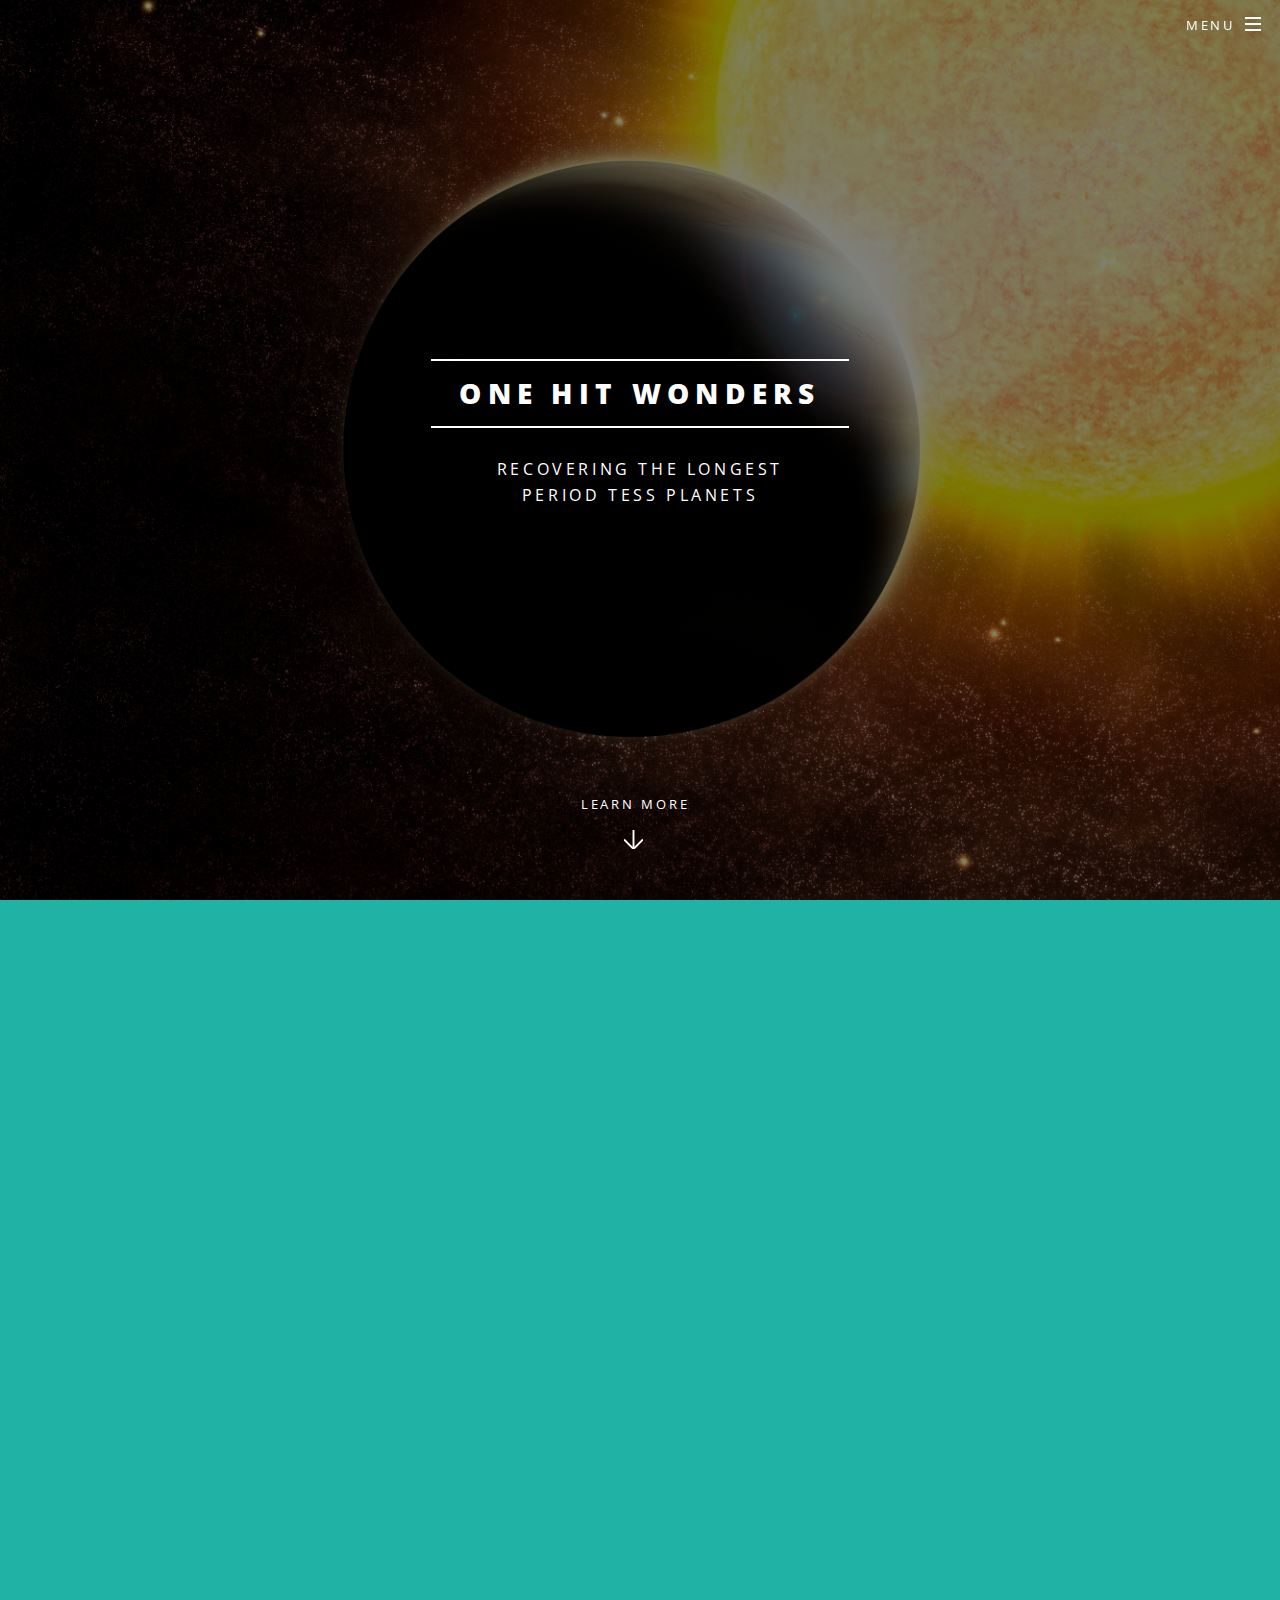
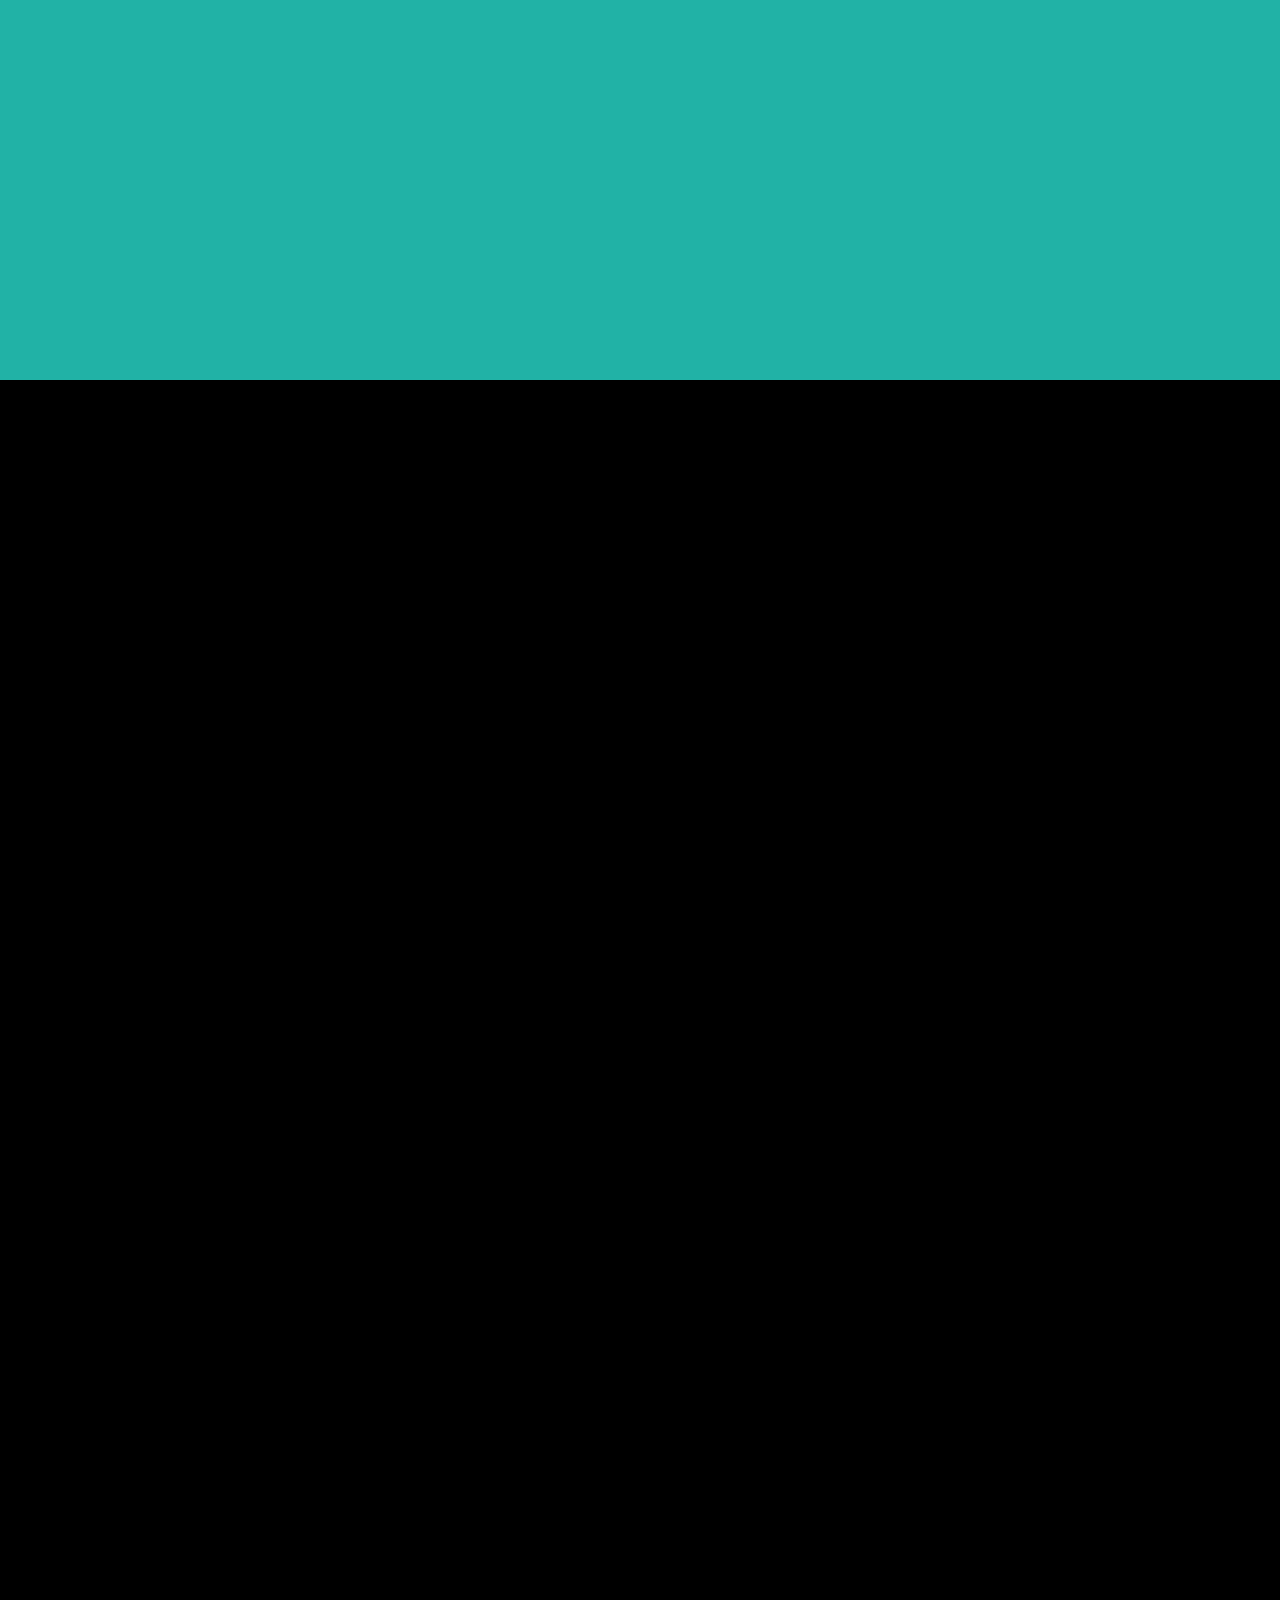
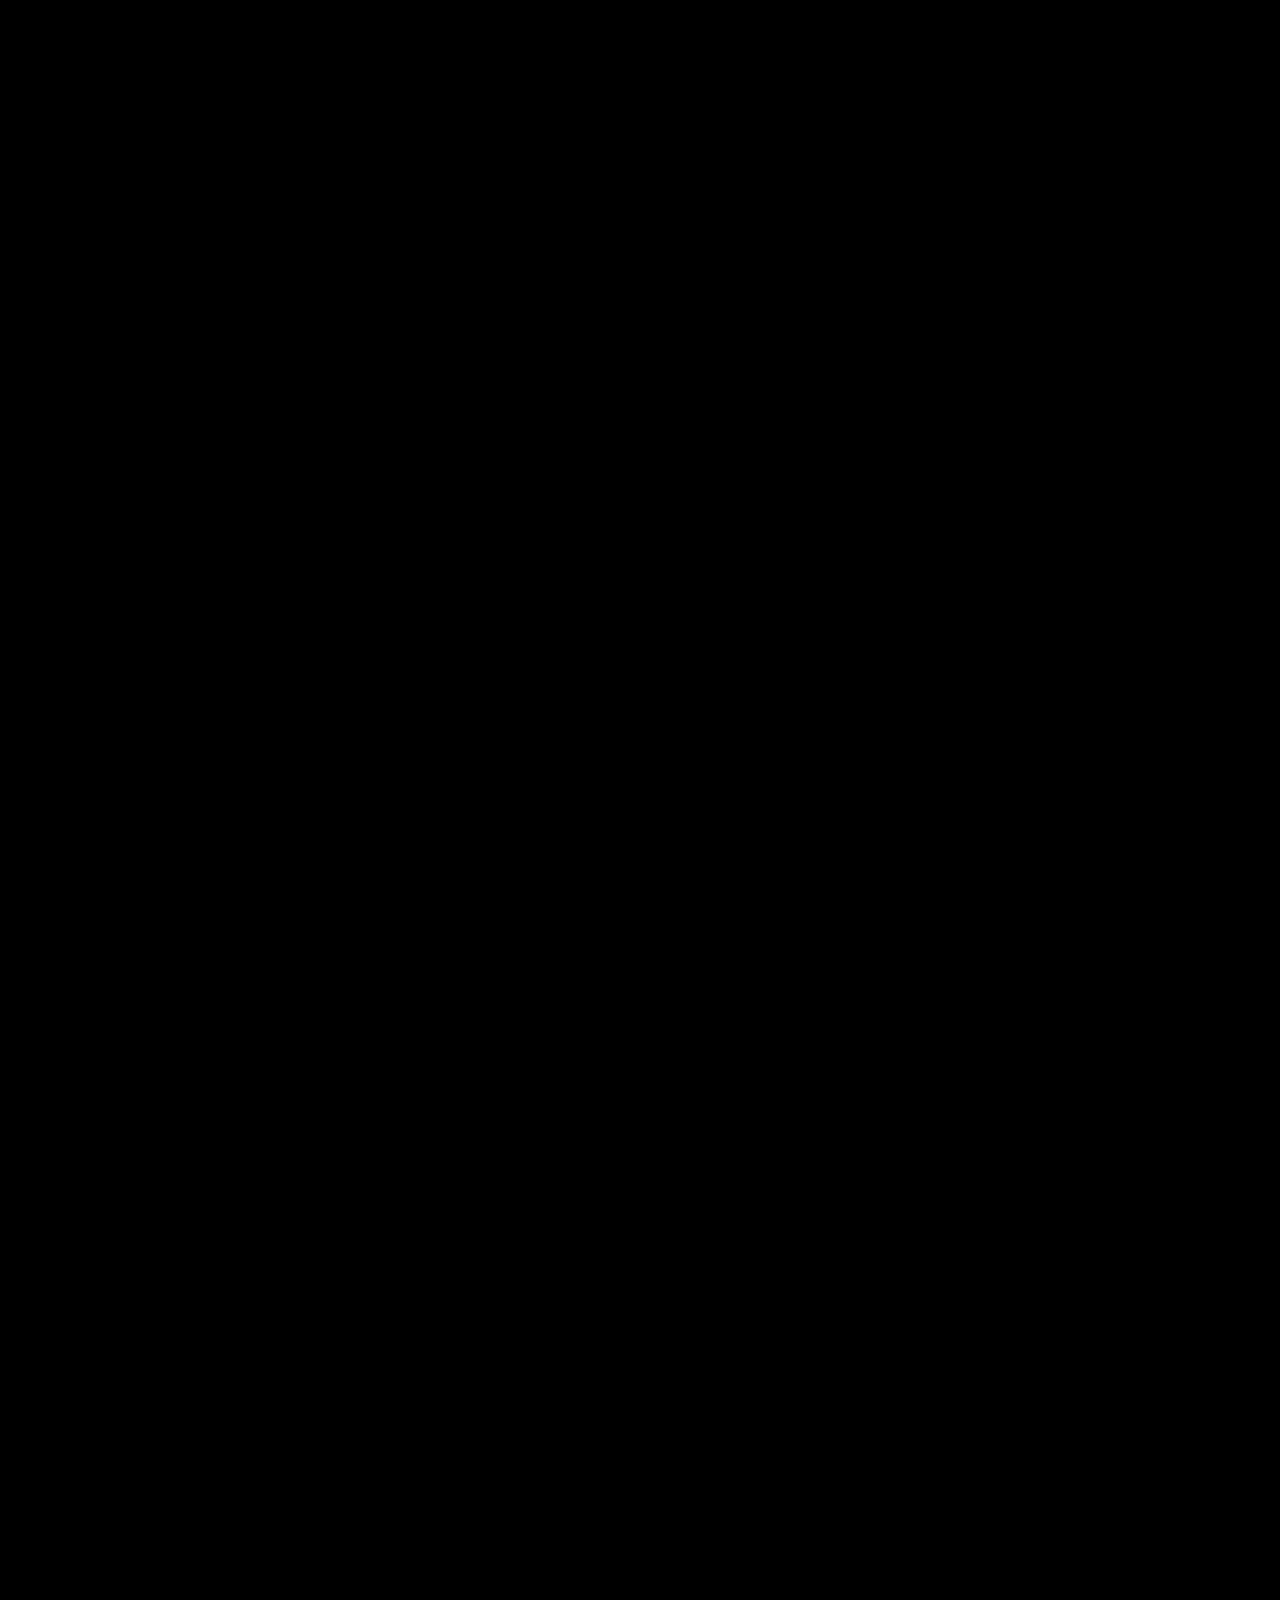
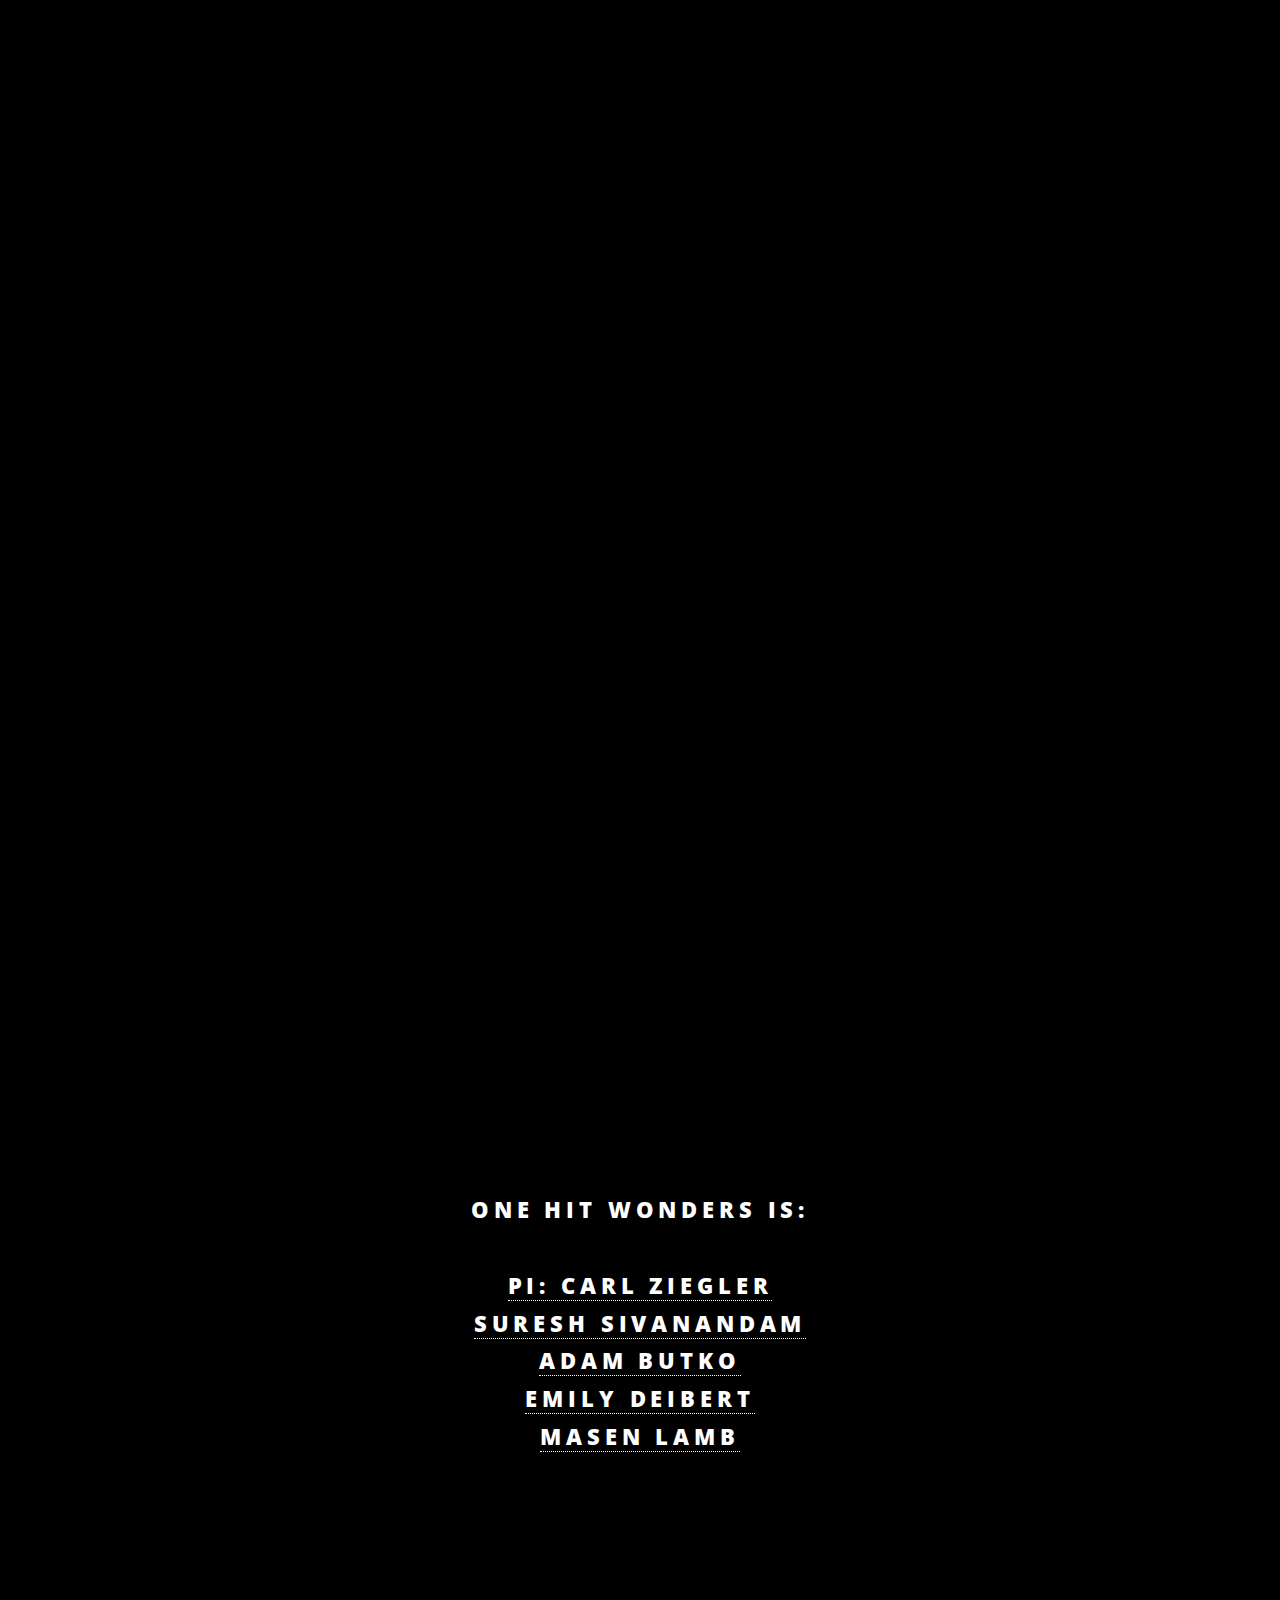
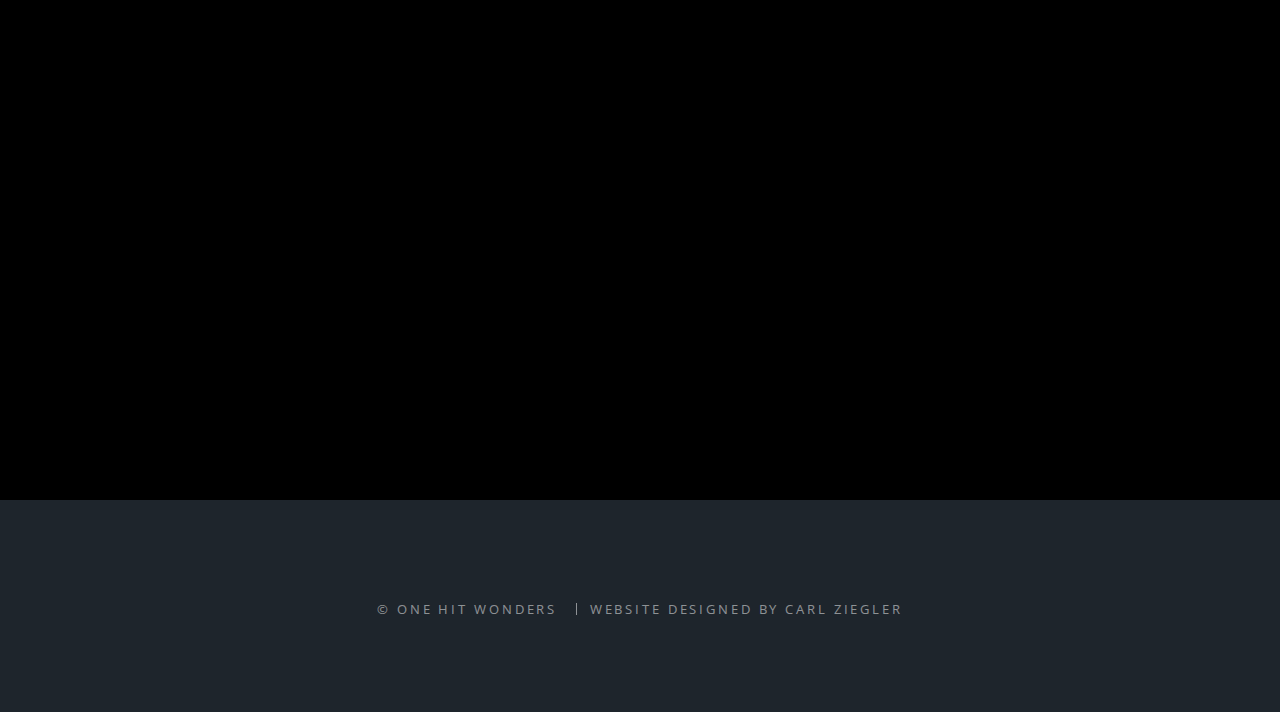
==== commit 02adec87: "more fixes" ====
--- a/index.html
+++ b/index.html
@@ -70,9 +70,10 @@
                             </div>
                             
                             <div class="content"><div class=hidden>
+                             <br><br><br>
 								<h2>But most of these planets will have short periods,<br />
                                 and orbit close to their host stars.</h2>
-                                <br><br><br>
+                               
                                 <br><br><br>
 
                             </div>
@@ -102,7 +103,7 @@
                             <div class="right"> <div class=hidden3>
                                 <abc href="#four" class="scrolly">Continue</abc>
                             </div> </div>
-
+<br /><br /><br /><br /><br /><br /><br /><br />
                             </div>
                         </section>
                     
@@ -110,8 +111,8 @@
                         <div class="inner">
                             <header class="major">
                                 <div class=hidden>
-                                <h2><br /><br /><br /><br />The <i>One Hit Wonders</i> survey<br />
-                                is hunting the TESS single tranets.*<br /></h2></div>
+                                <h2><br /><br /><br /><br />The <i>One Hit Wonders</i> survey is hunting<br />
+                                the TESS single transit planets.*<br /></h2></div>
                                 <div class=hidden2>
                                 <h2><br /><a href="#contact" class="scrolly">We</a> begin this summer.<br /><br /></h2></div>
                             </header>
@@ -128,10 +129,10 @@
                         <section class="spotlight2">
                             <div class="image"><div class=hidden><img src="images/period_vs_magnitude_previous_dark.png" alt="" /></div></div>
                             <div class="content"><div class=hidden>
-                            <br><br>
+                            <br><br><br><br>
                                 <h2>Few long-period planets are known that transit bright stars.</h2>
                                 <br>
-                                <br><br><br><br><br>
+                                <br><br><br>
 
                                 <br>
 </div>
--- a/assets/css/main.css
+++ b/assets/css/main.css
@@ -2950,8 +2950,8 @@
 }
 
   .wrapper.style1 .fade2{
-    -webkit-animation: 4s ease 0s normal forwards 1 fadein;
-    animation: 4s ease 0s normal forwards 1 fadein;
+    -webkit-animation: 3s ease 0s normal forwards 1 fadein;
+    animation: 3s ease 0s normal forwards 1 fadein;
 }
 
 
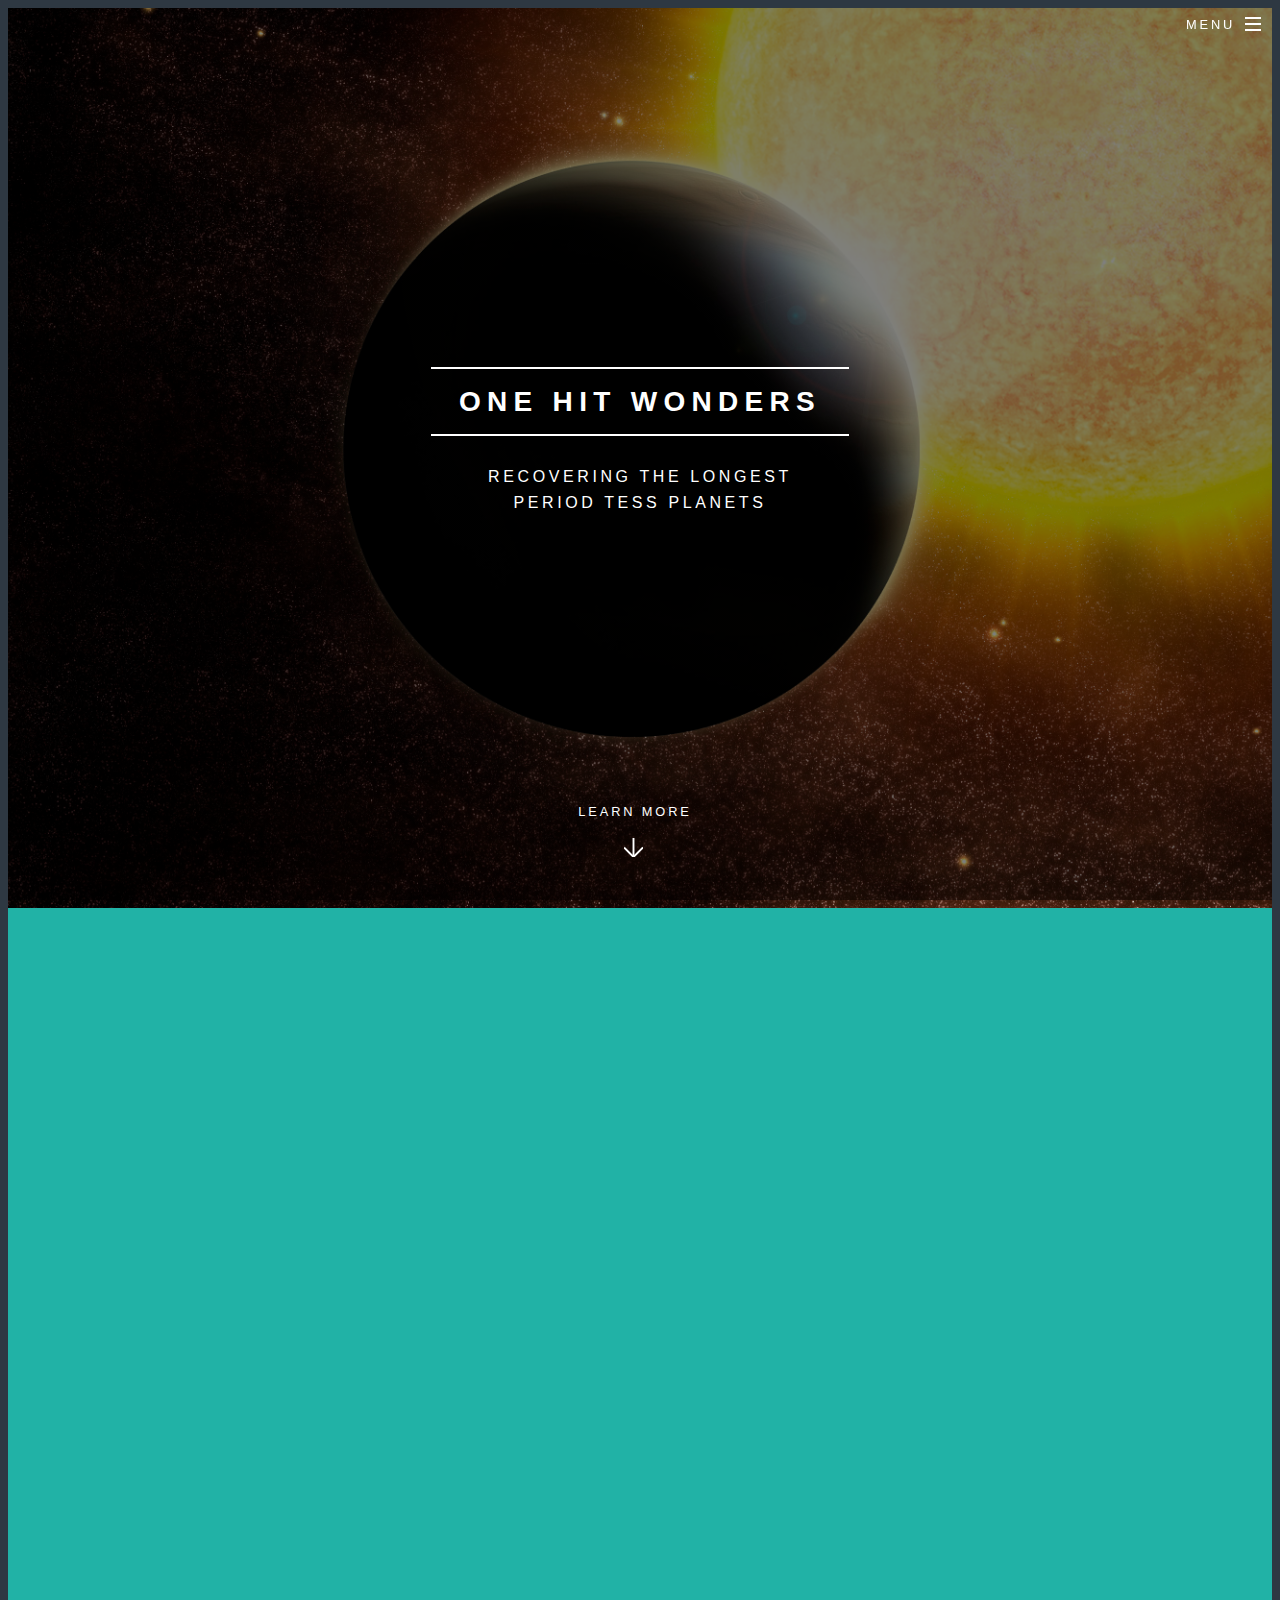
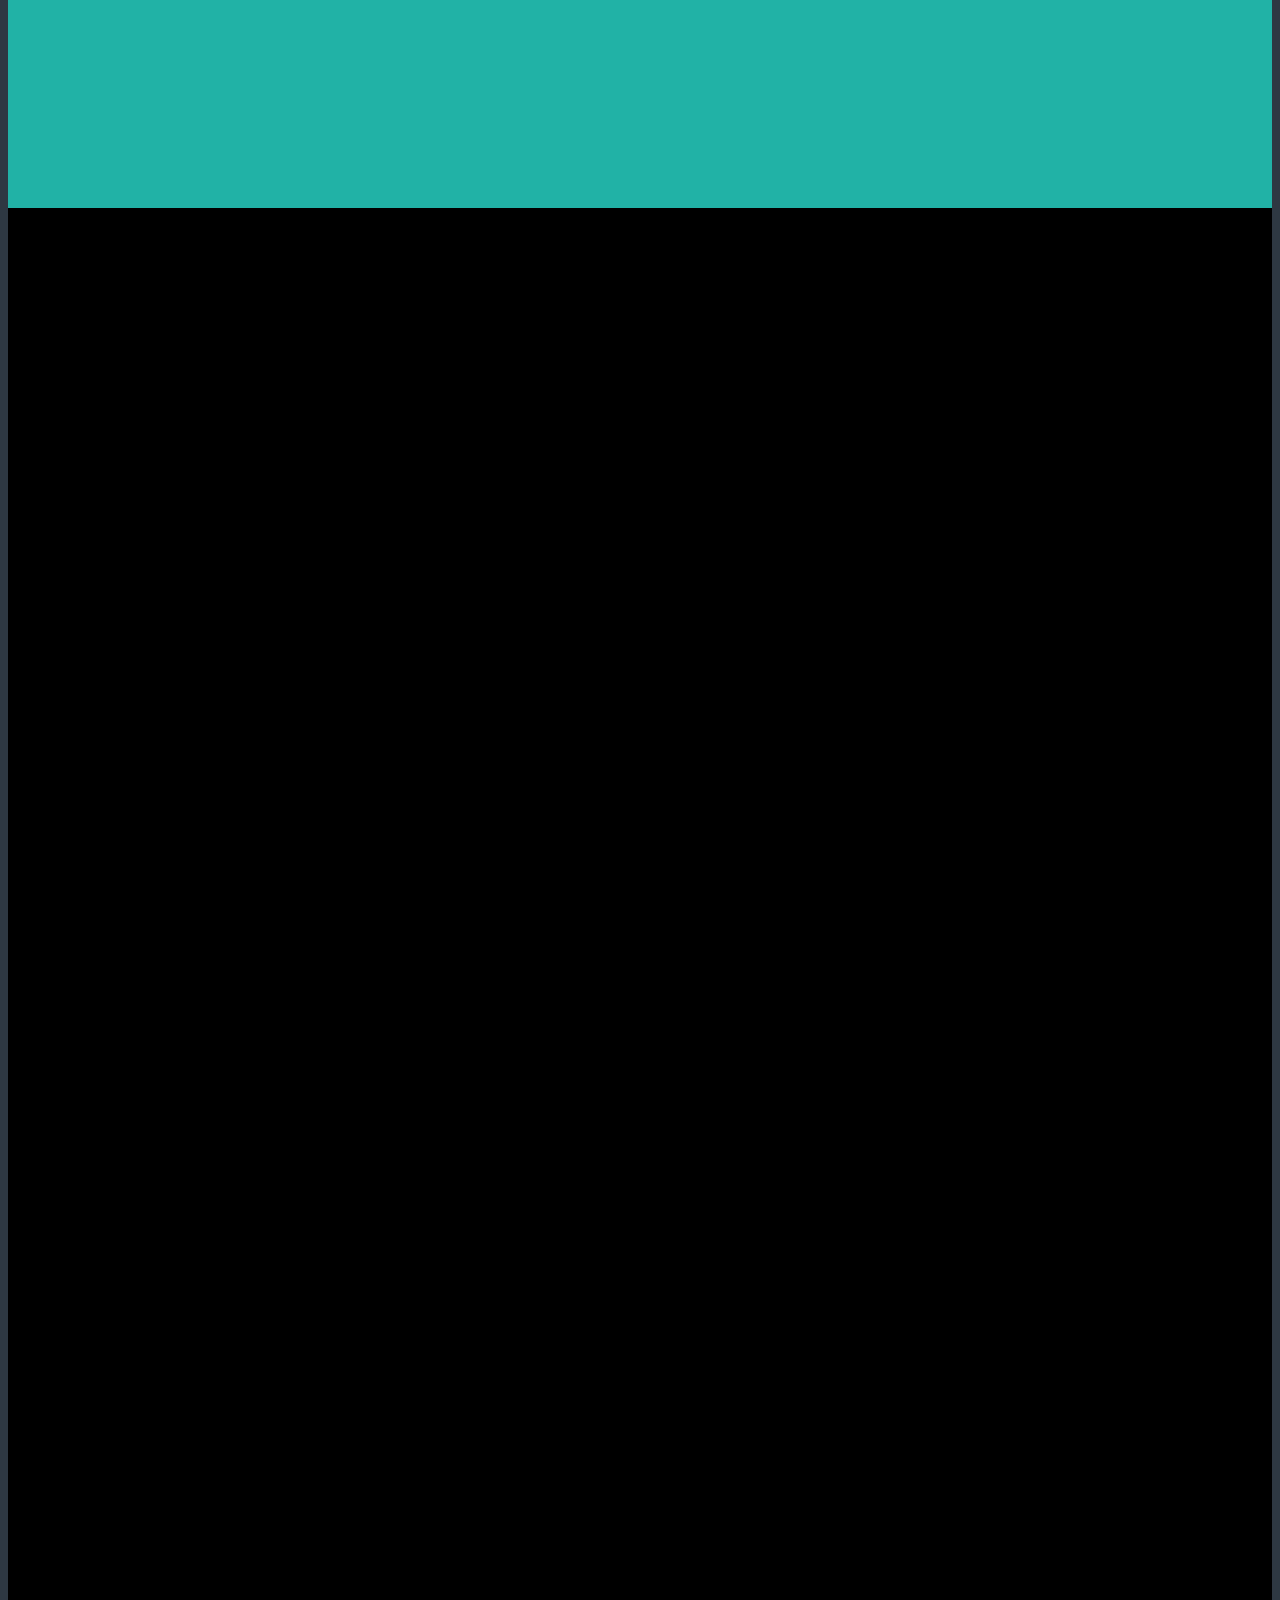
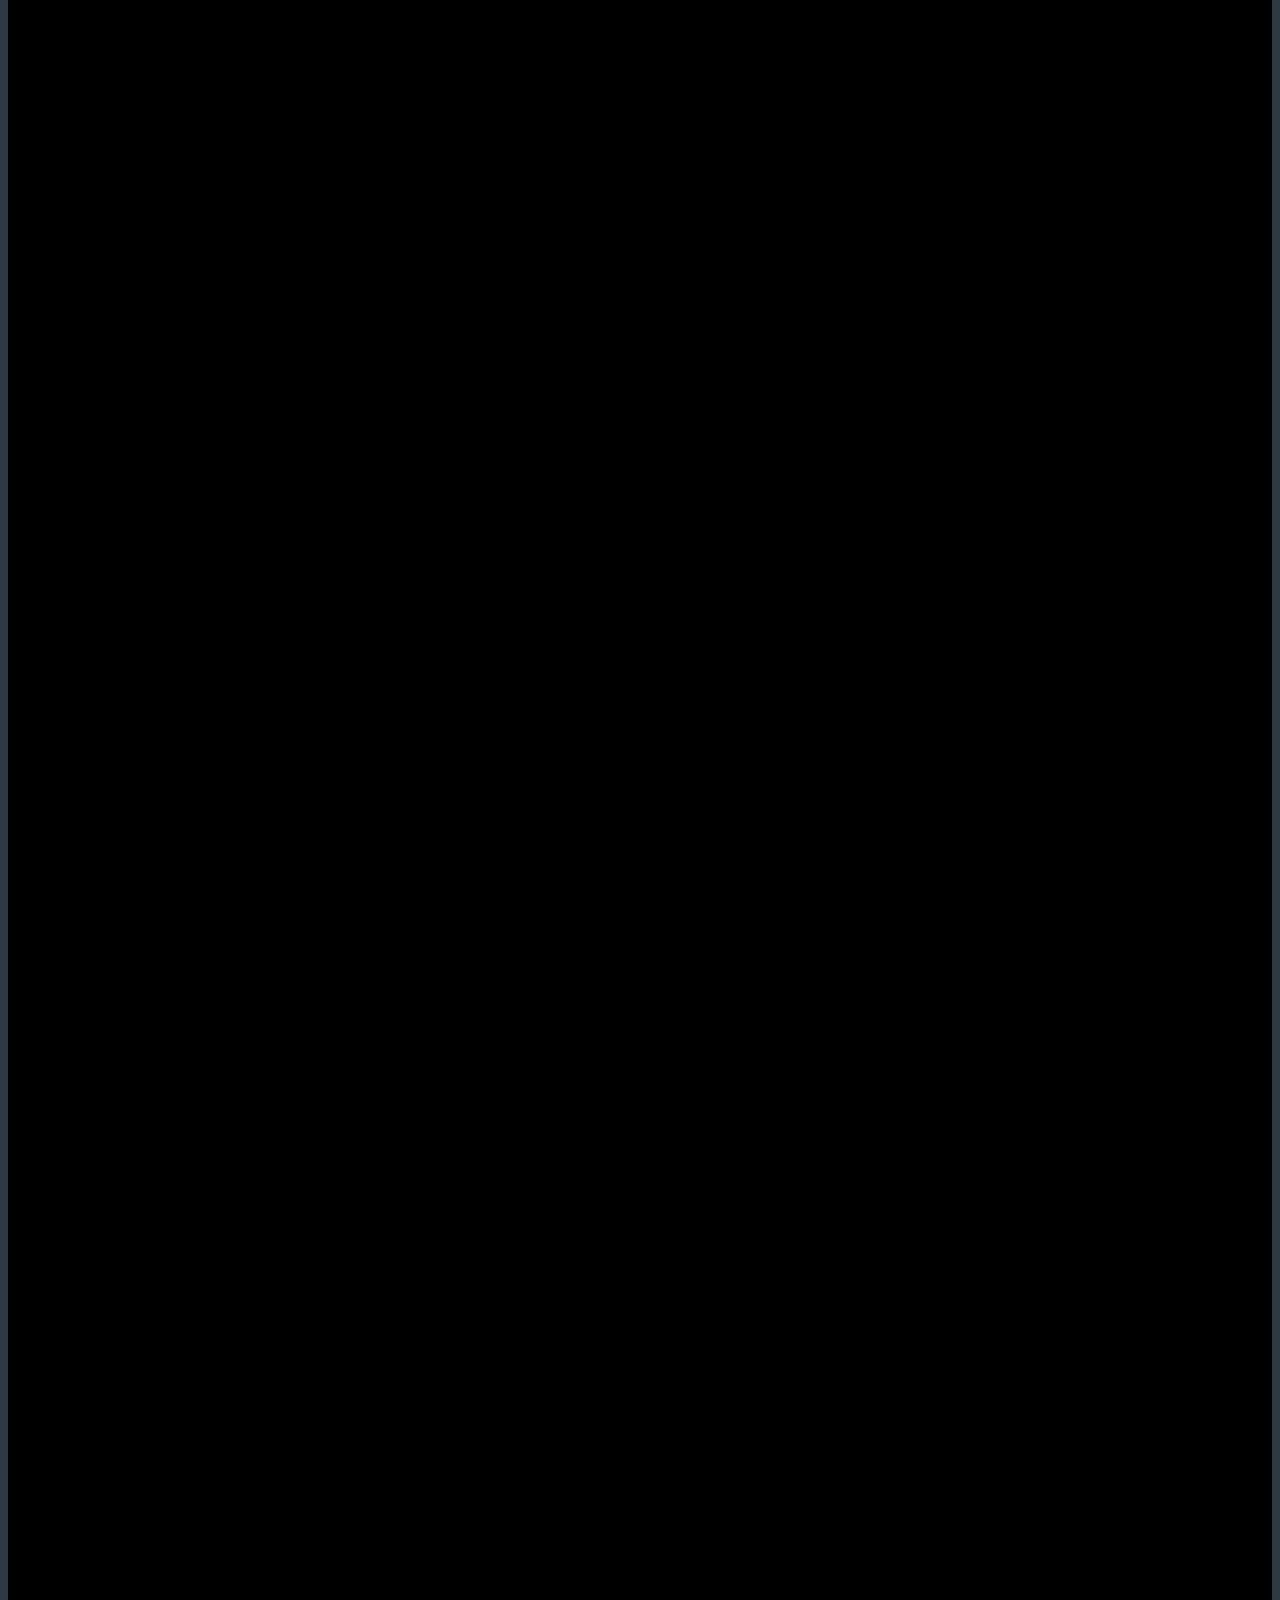
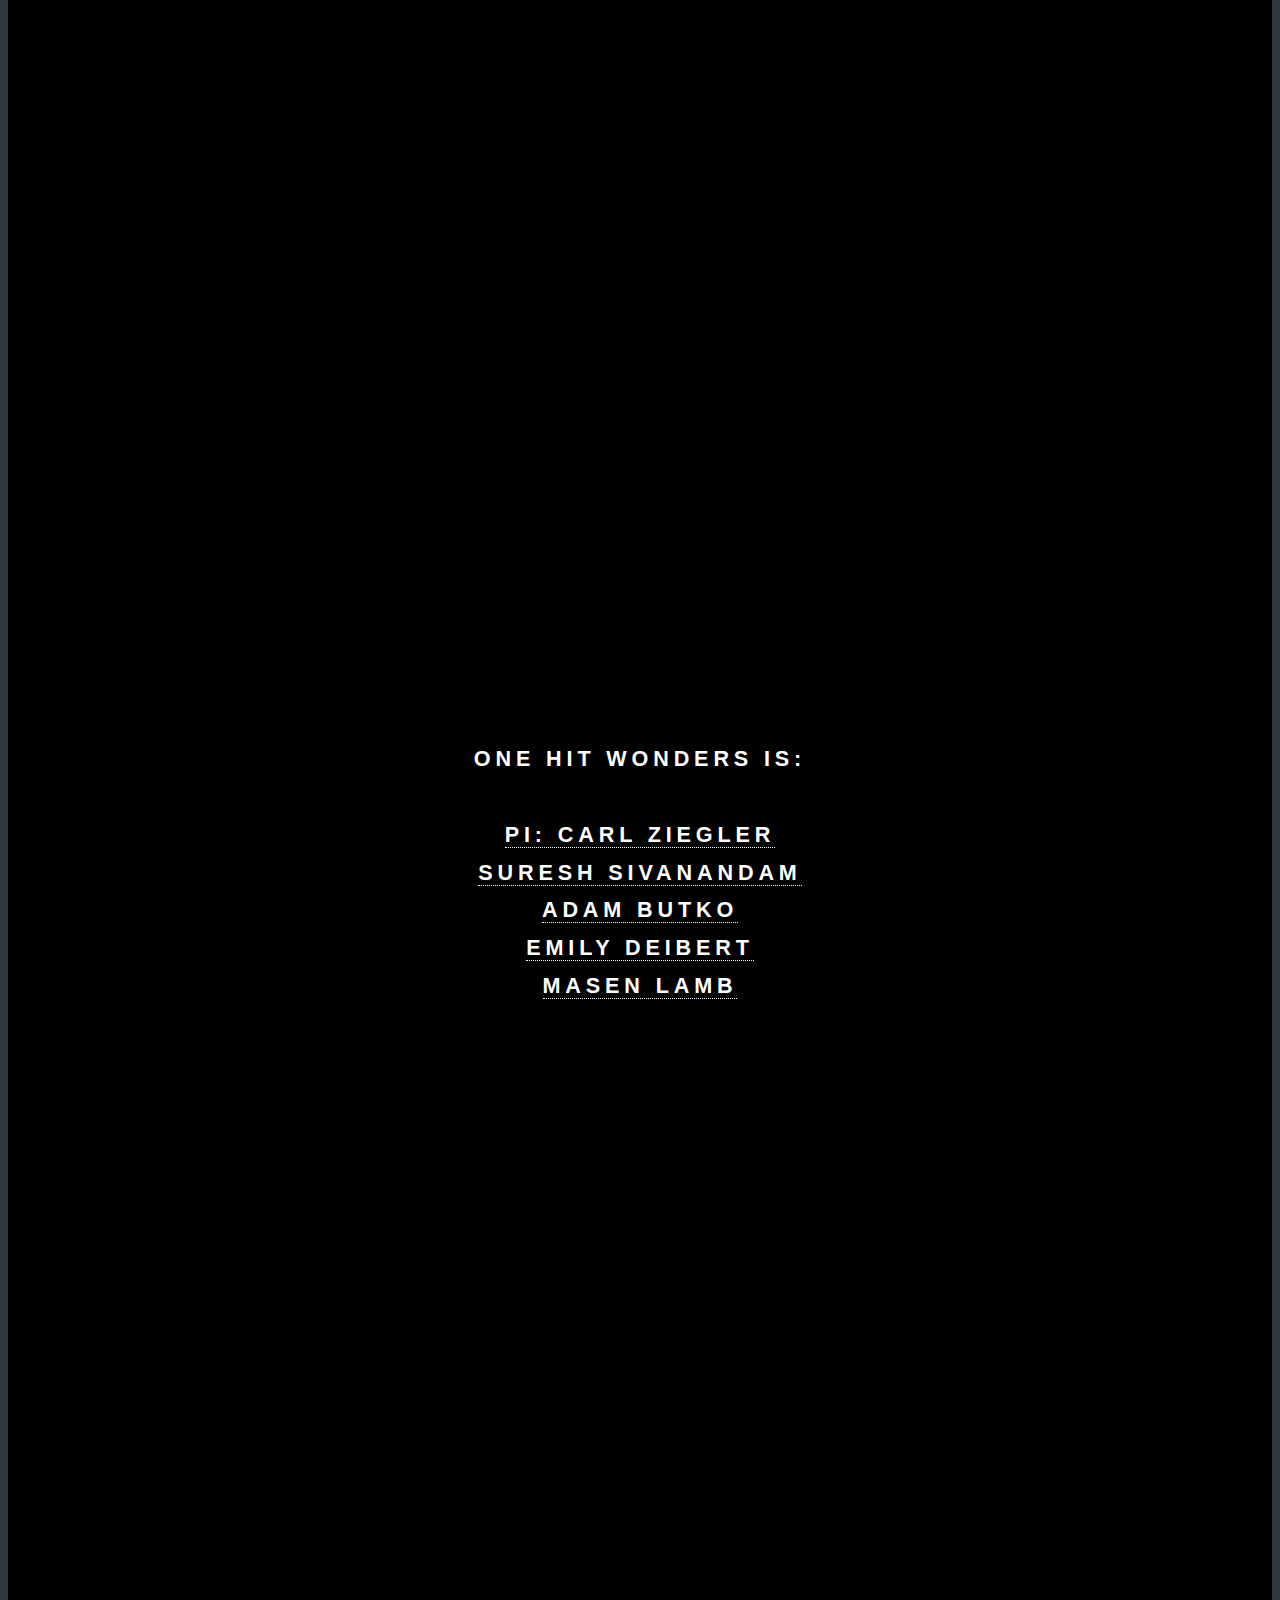
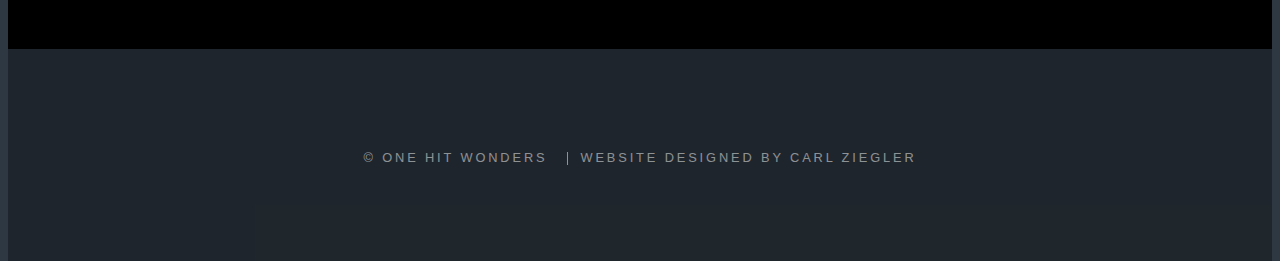
==== commit 30edfc0e: "more fixes" ====
--- a/index.html
+++ b/index.html
@@ -1,4 +1,4 @@
-<!DOCTYPE HTML>
+<!DOCTYPE HTML>
 <html>
 	<head>
 		<title>One Hit Wonders</title>
@@ -7,6 +7,7 @@
 		<link rel="stylesheet" href="assets/css/main.css" />
 		<noscript><link rel="stylesheet" href="assets/css/noscript.css" /></noscript>
         <link rel="shortcut icon" href="images/icon.png" type="image/x-icon" />
+
 
 	</head>
 	<body class="landing is-preload" onload="animateHTML().init(); animateHTML2().init(); animateHTML3().init();">
@@ -70,7 +71,7 @@
                             </div>
                             
                             <div class="content"><div class=hidden>
-                             <br><br><br>
+                            
 								<h2>But most of these planets will have short periods,<br />
                                 and orbit close to their host stars.</h2>
                                
@@ -103,7 +104,7 @@
                             <div class="right"> <div class=hidden3>
                                 <abc href="#four" class="scrolly">Continue</abc>
                             </div> </div>
-<br /><br /><br /><br /><br /><br /><br /><br />
+<br /><br /><br /><br />
                             </div>
                         </section>
                     
@@ -111,14 +112,14 @@
                         <div class="inner">
                             <header class="major">
                                 <div class=hidden>
-                                <h2><br /><br /><br /><br />The <i>One Hit Wonders</i> survey is hunting<br />
+                                <h2><br />The <i>One Hit Wonders</i> survey is hunting<br />
                                 the TESS single transit planets.*<br /></h2></div>
                                 <div class=hidden2>
                                 <h2><br /><a href="#contact" class="scrolly">We</a> begin this summer.<br /><br /></h2></div>
                             </header>
                             
                                 <div class=hidden3>
-                                       <rightabc href="#five" class="scrolly">*why do we care?</rightabc></div>
+                                       <rightabc href="#five" class="scrolly">*why are these interesting?</rightabc></div>
                         <h2><br /><br /></h2>
                         </div>
                     </section>
@@ -129,7 +130,7 @@
                         <section class="spotlight2">
                             <div class="image"><div class=hidden><img src="images/period_vs_magnitude_previous_dark.png" alt="" /></div></div>
                             <div class="content"><div class=hidden>
-                            <br><br><br><br>
+                            <br>
                                 <h2>Few long-period planets are known that transit bright stars.</h2>
                                 <br>
                                 <br><br><br>
@@ -139,7 +140,7 @@
                             <div class="right"><div class=hidden2>
                                 <abc href="#six" class="scrolly">Continue</abc>
                             </div></div>
-<br><br><br><br><br><br><br><br>
+<br><br><br><br><br><br><br>
                             </div>
                         </section>
                         
@@ -150,7 +151,7 @@
                                 <h2>We expect <i>One Hit Wonders</i> to find many of these planets.</h2></div>
                                 <br>
                                 <div class=hidden2><h3>Studying these systems will help us better understand the atmospheres of cooler exoplanets.</h3>
-                                                                <br><br><br><br>
+                                                                <br><br><br>
 </div>
                             <div class="right"><div class=hidden3>
                                 <abc href="#contact" class="scrolly">Who we are</abc>
--- a/assets/css/main.css
+++ b/assets/css/main.css
@@ -1,4 +1,4 @@
-@import url(font-awesome.min.css);
+@import url(font-awesome.min.css);/Users/ziegler/Desktop/single_transits/webpage/assets/css/main.css
 @import url("https://fonts.googleapis.com/css?family=Open+Sans:400,400italic,600,600italic,800,800italic");
 
 
@@ -27,6 +27,8 @@
 body {
 	line-height: 1;
 }
+
+body{overflow: hidden;}
 
 ol, ul {
 	list-style: none;
@@ -2935,7 +2937,7 @@
 		.wrapper.style1 {
 			background-color: #21b2a6;
 			color: #c8ece9;
-           height: 120vh;
+           height: 100vh;
 
 		}
 
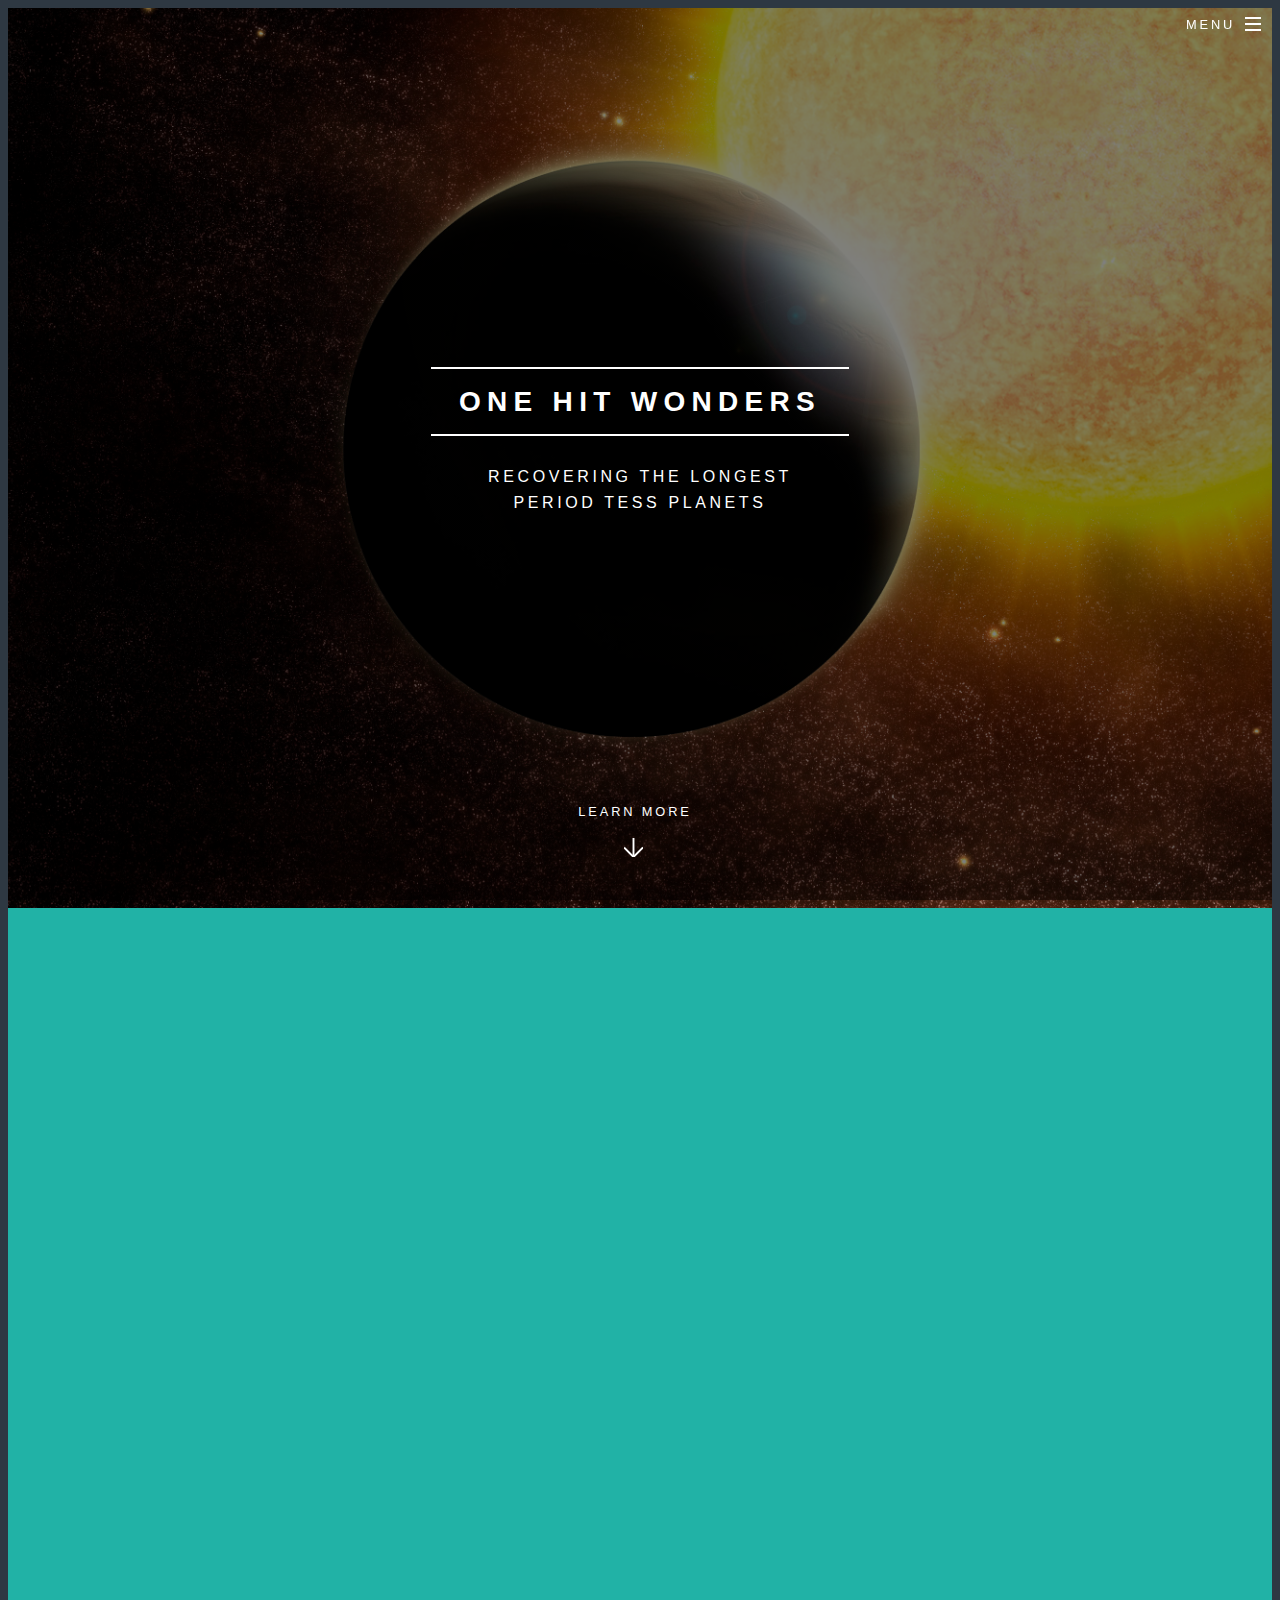
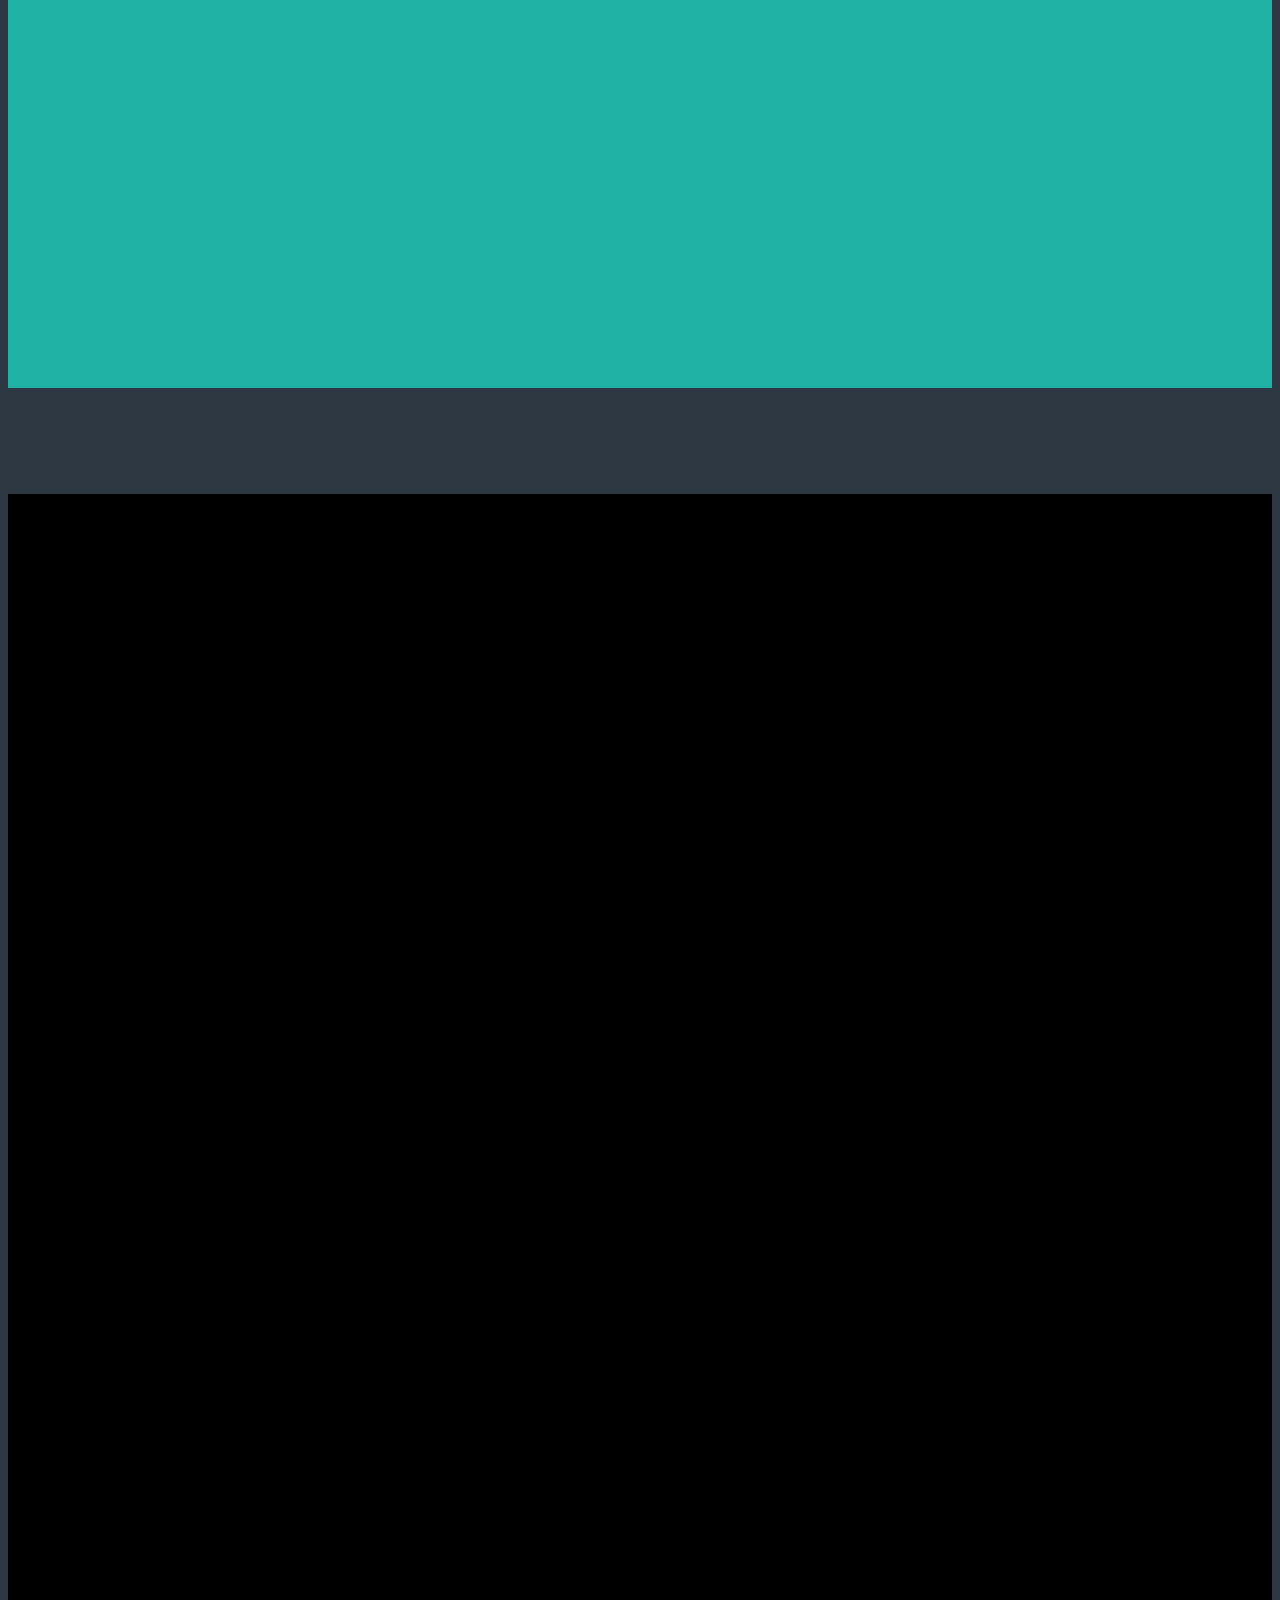
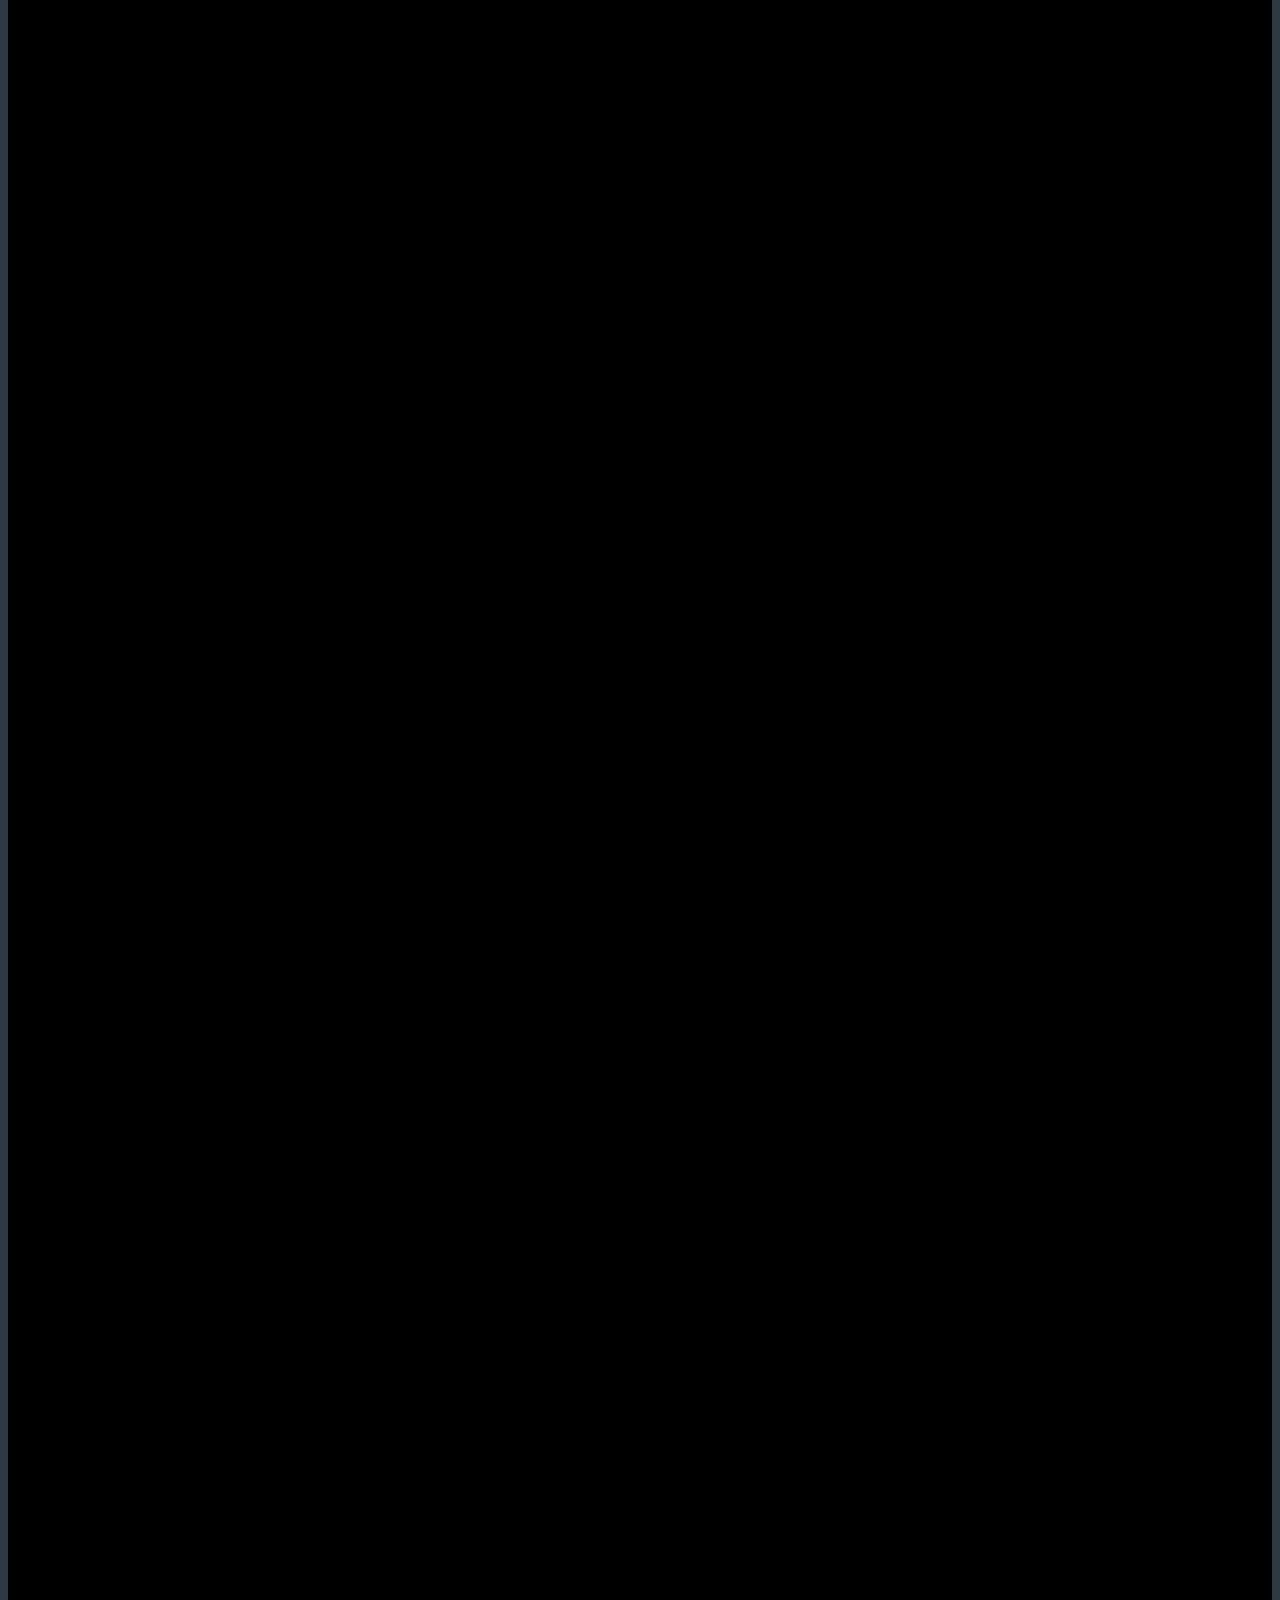
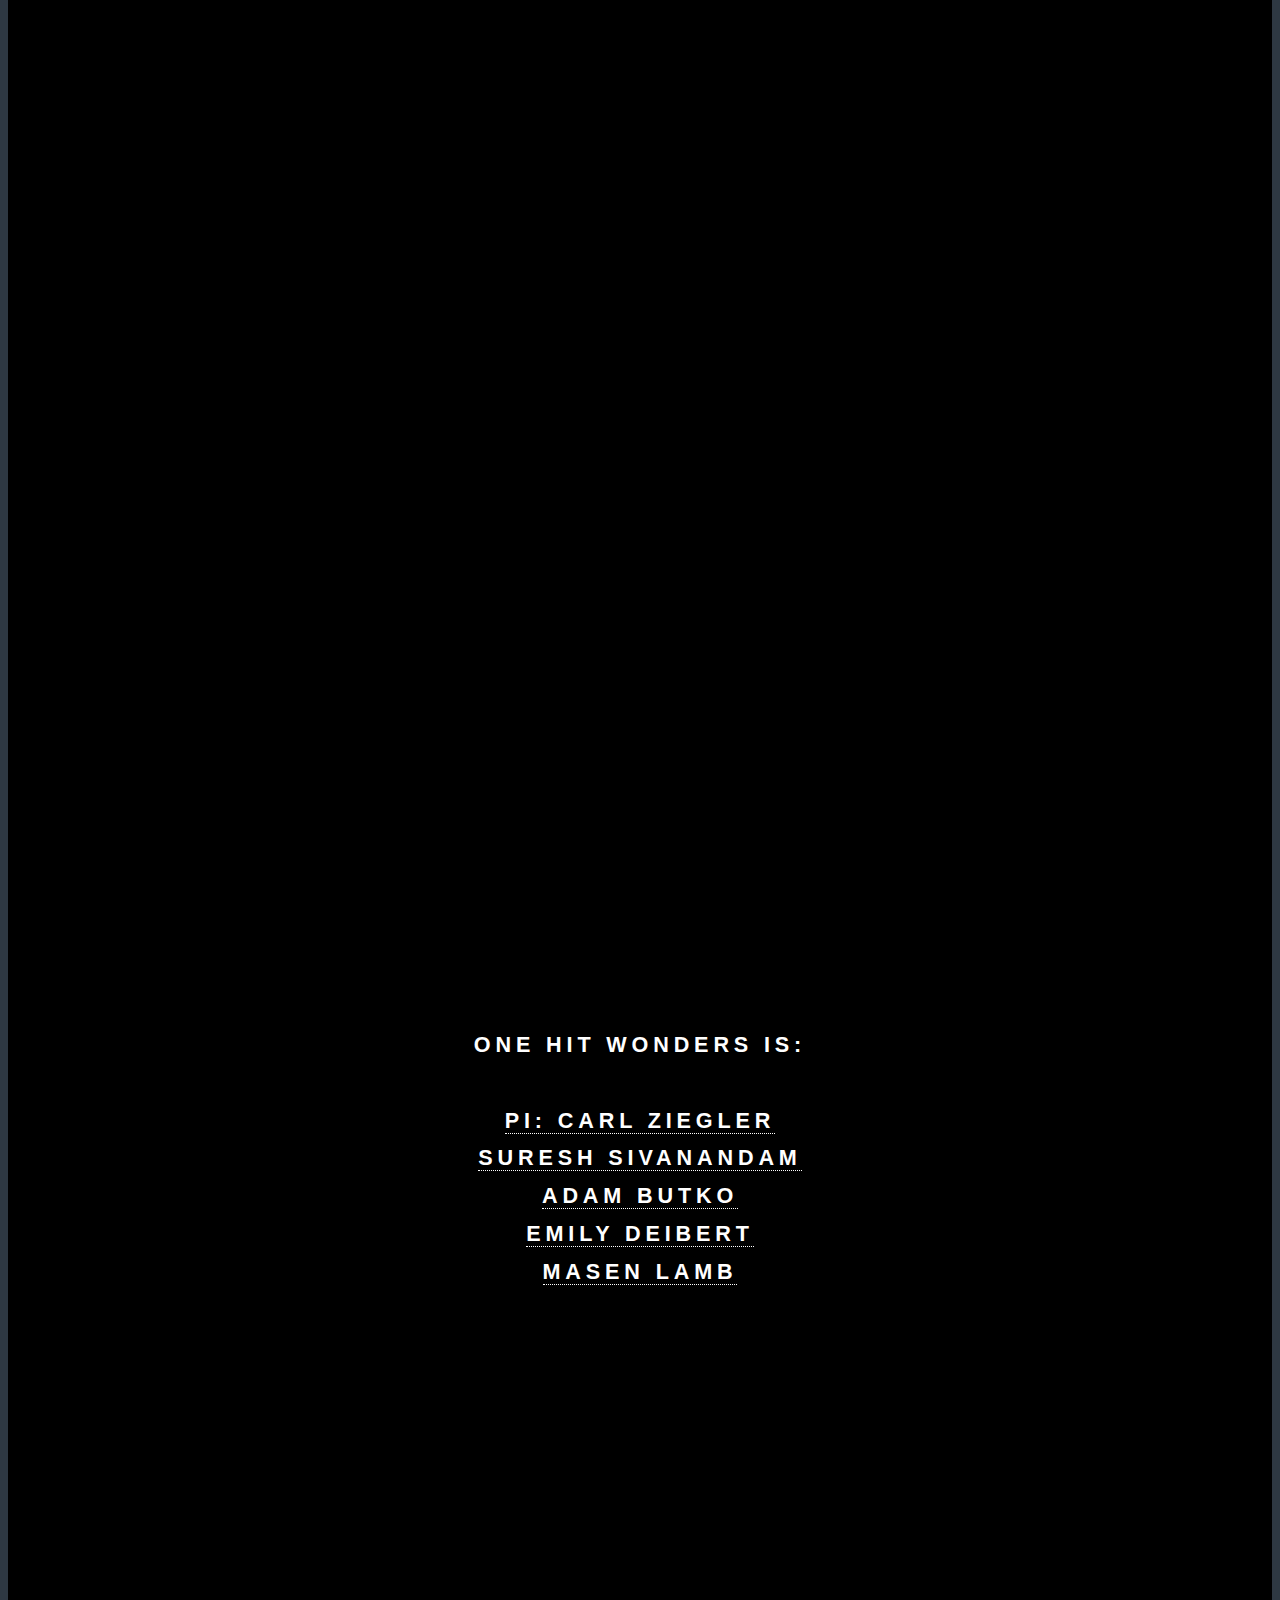
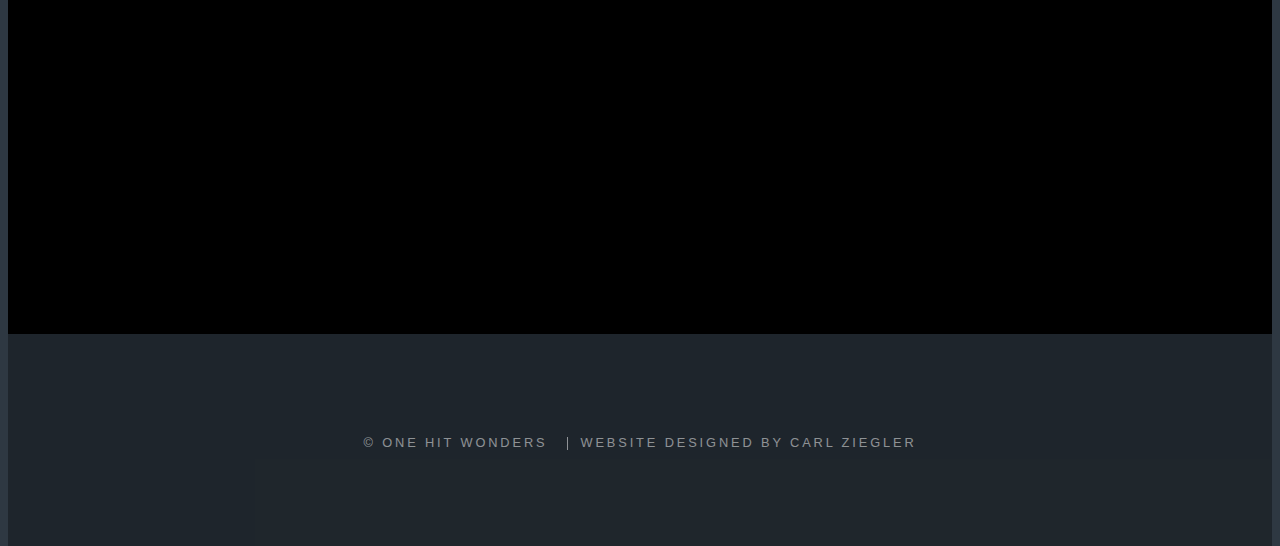
==== commit 1f3b2532: "more fixes" ====
--- a/index.html
+++ b/index.html
@@ -61,6 +61,8 @@
                         <abc href="#two" class="scrolly">Continue</abc></div>
 
 					</section>
+
+<br><br><br><br>
 
 				<!-- Two -->
 					<section id="two" class="wrapper alt style2">
--- a/assets/css/main.css
+++ b/assets/css/main.css
@@ -2937,7 +2937,7 @@
 		.wrapper.style1 {
 			background-color: #21b2a6;
 			color: #c8ece9;
-           height: 100vh;
+           height: 120vh;
 
 		}
 
@@ -3665,6 +3665,7 @@
 			-ms-transition: opacity 0.2s ease;
 			transition: opacity 0.2s ease;
 			height: inherit;
+   font-size: 1.1em;
 			left: 1.25em;
 			line-height: inherit;
 			position: absolute;
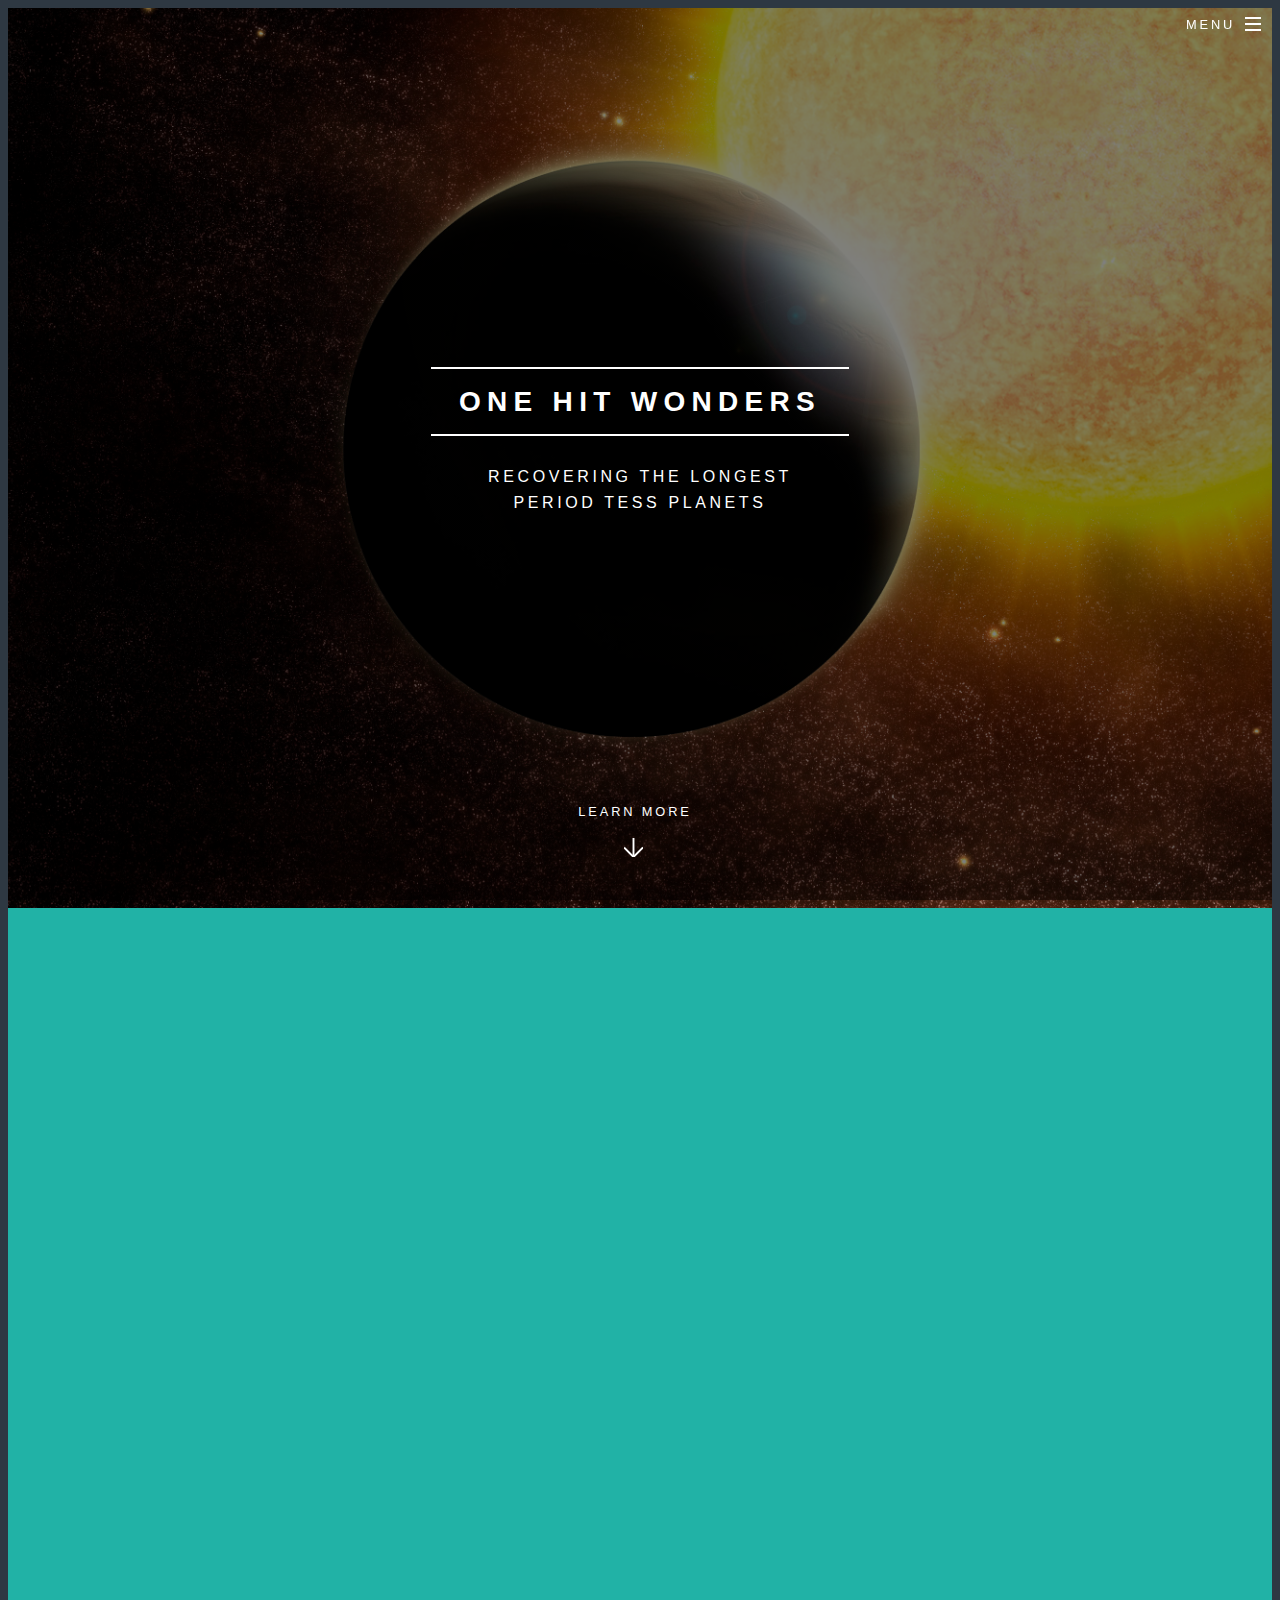
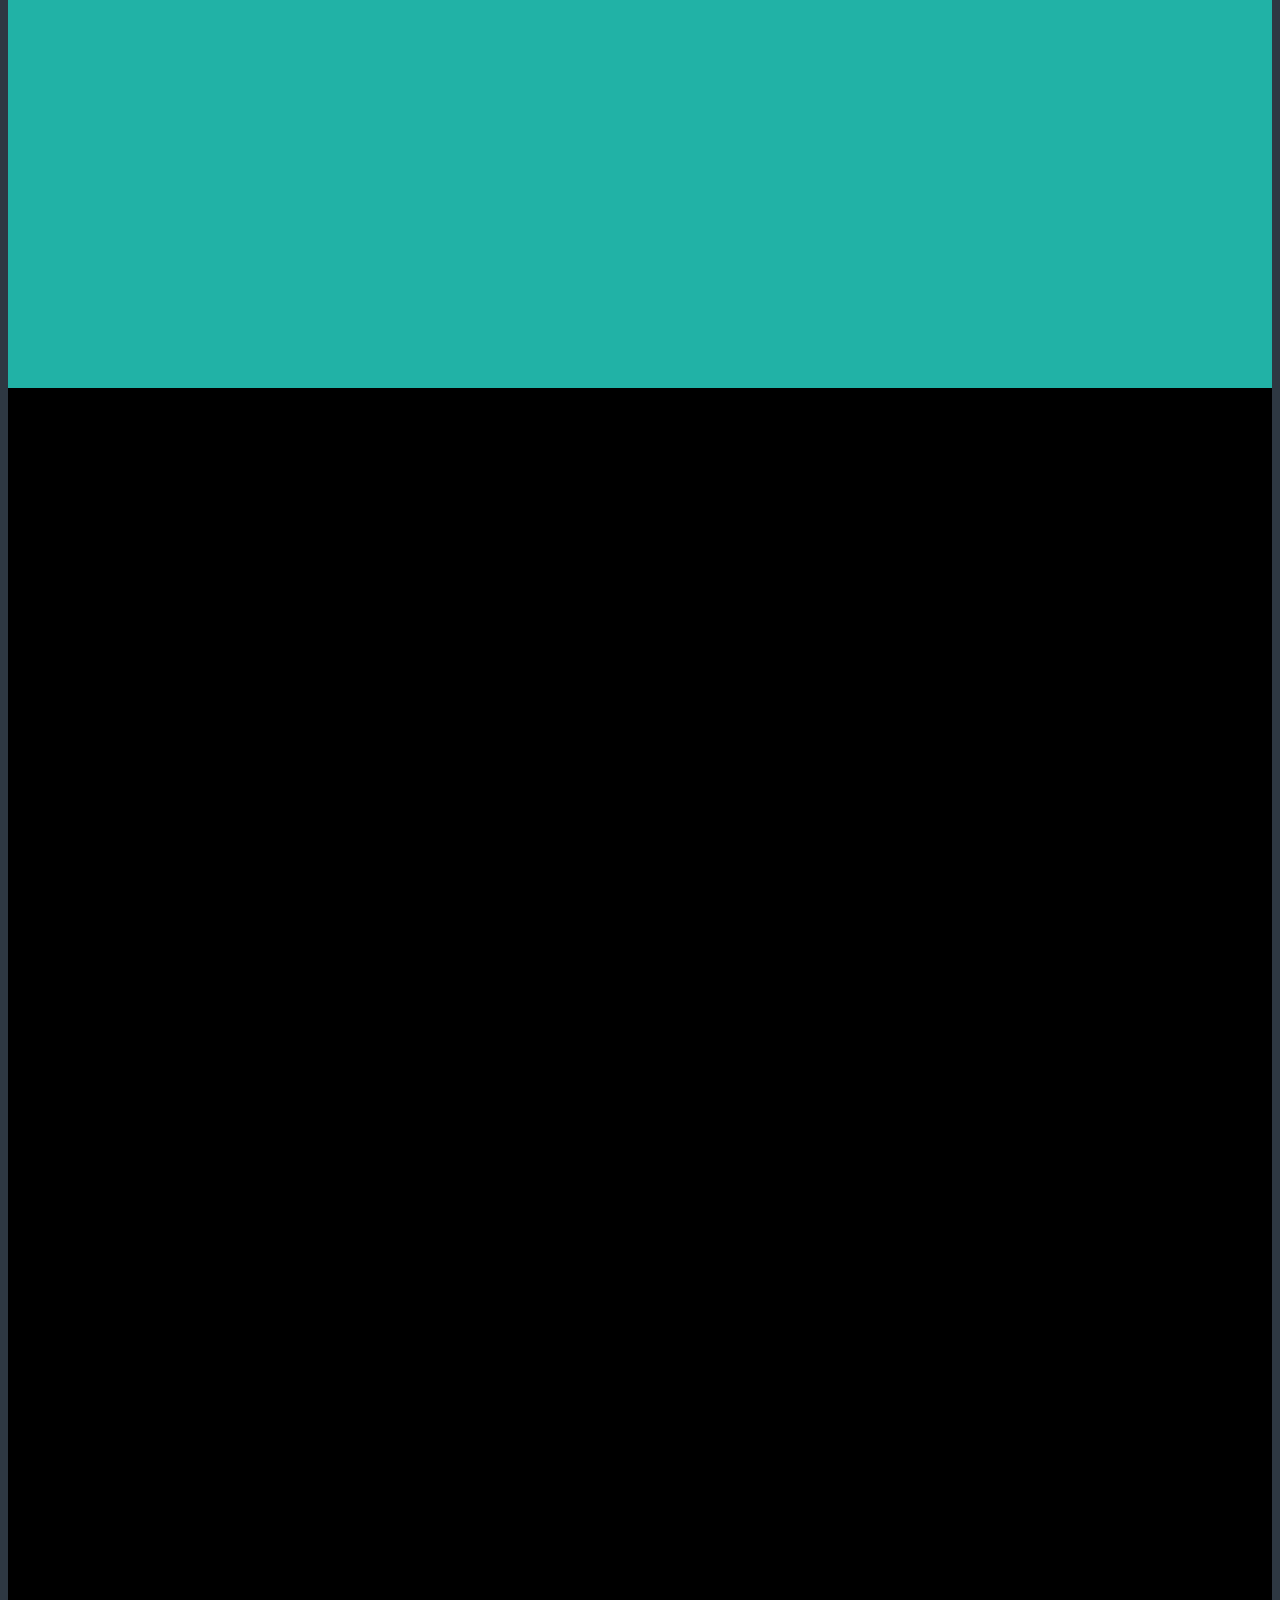
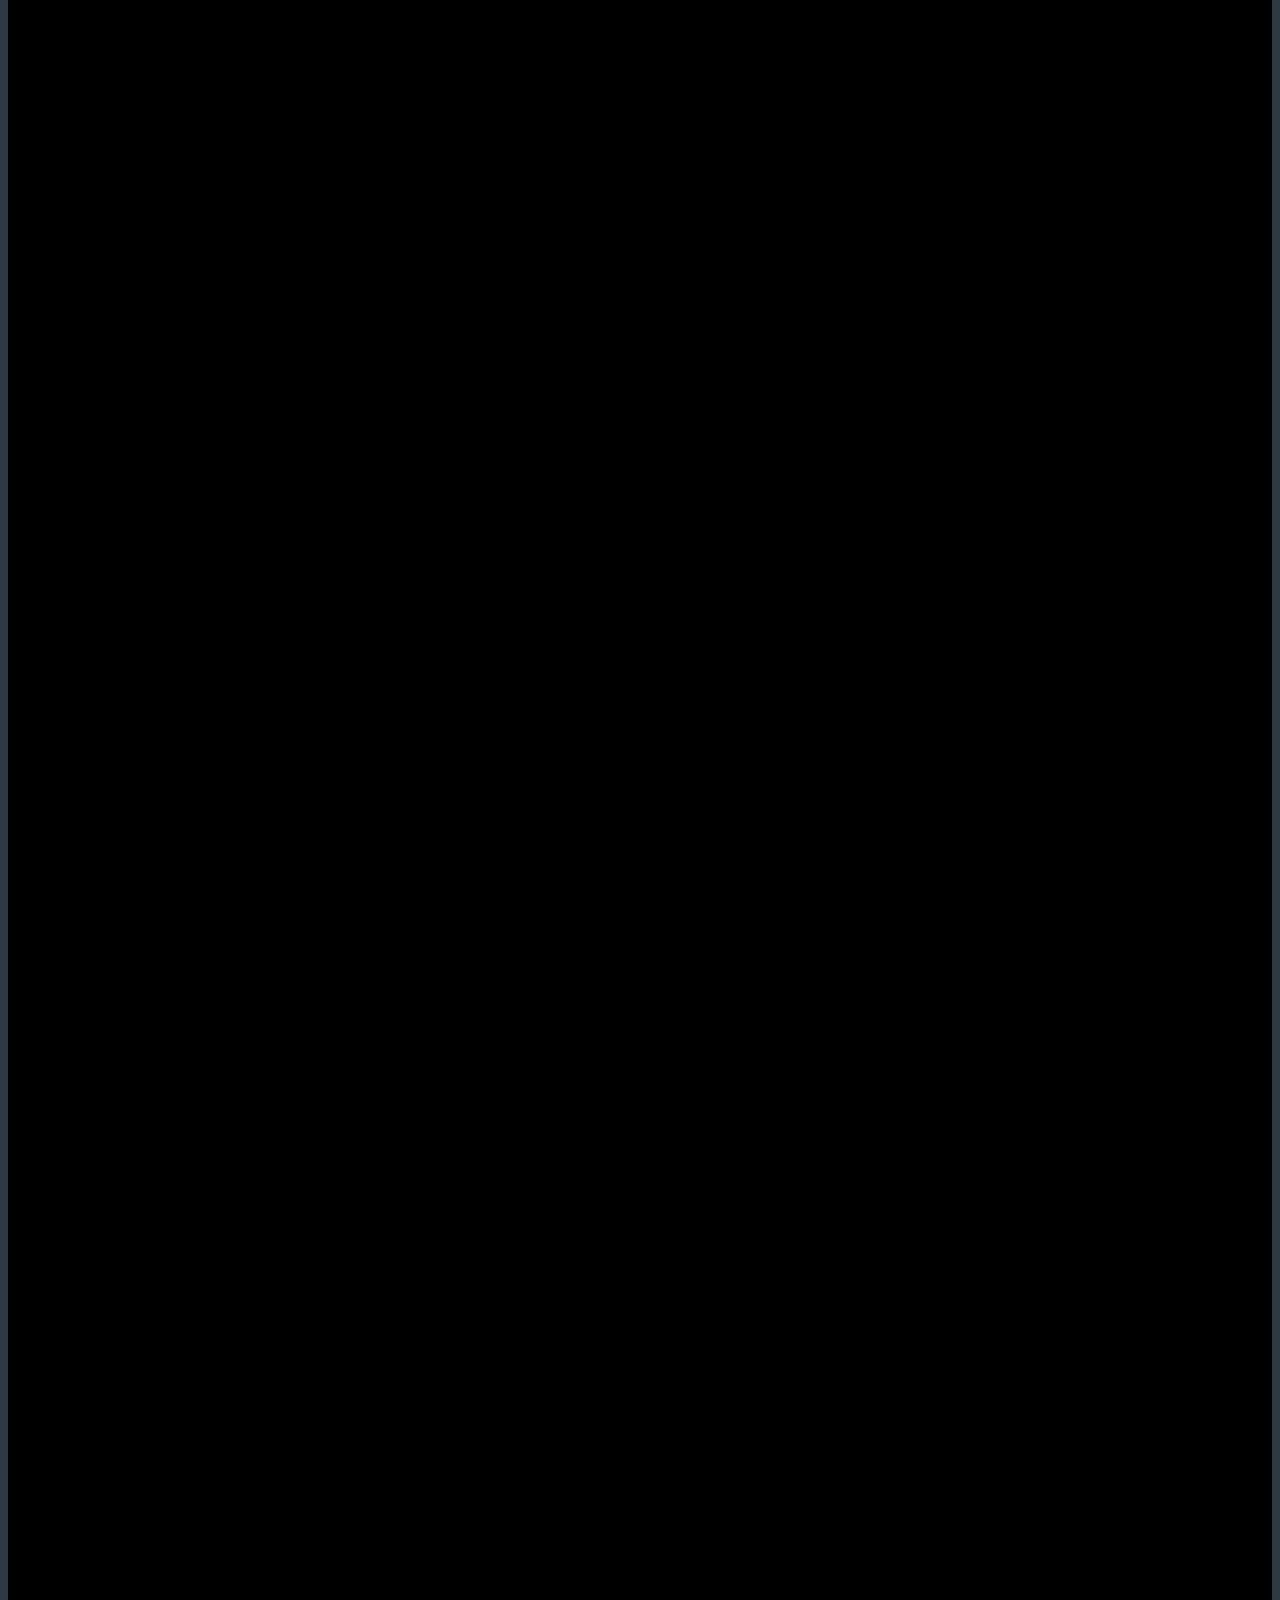
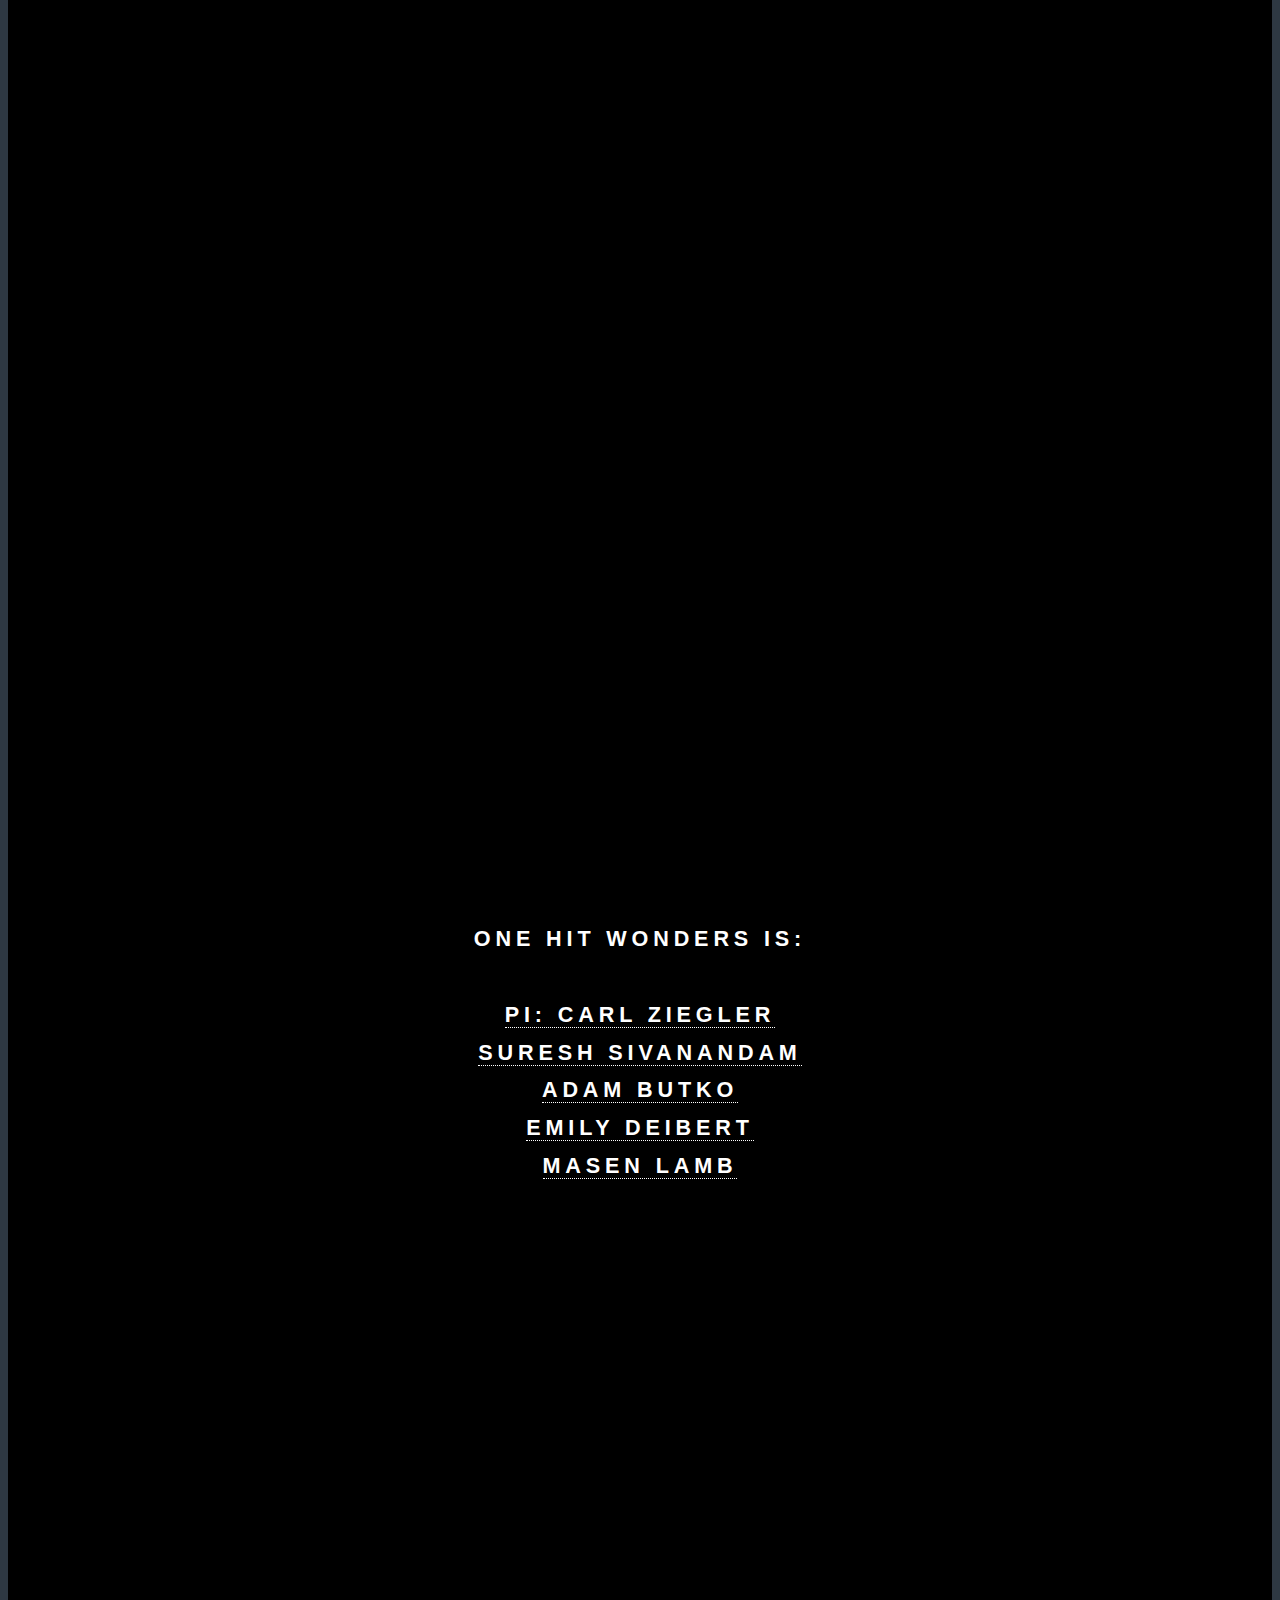
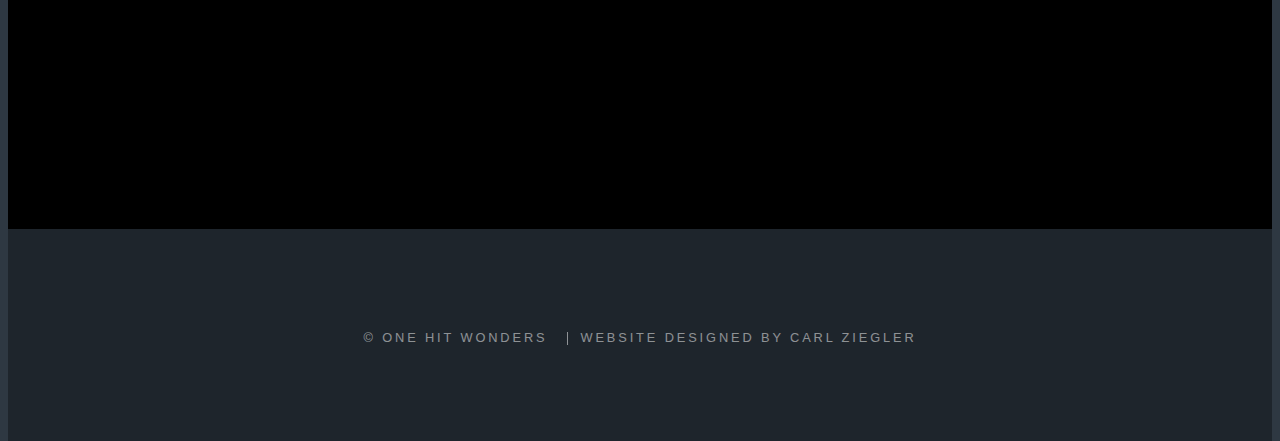
==== commit 76beed0d: "more fixes" ====
--- a/index.html
+++ b/index.html
@@ -62,7 +62,6 @@
 
 					</section>
 
-<br><br><br><br>
 
 				<!-- Two -->
 					<section id="two" class="wrapper alt style2">
@@ -90,6 +89,7 @@
 
 
                             
+<br><br><br><br>
 
 
 						</section>
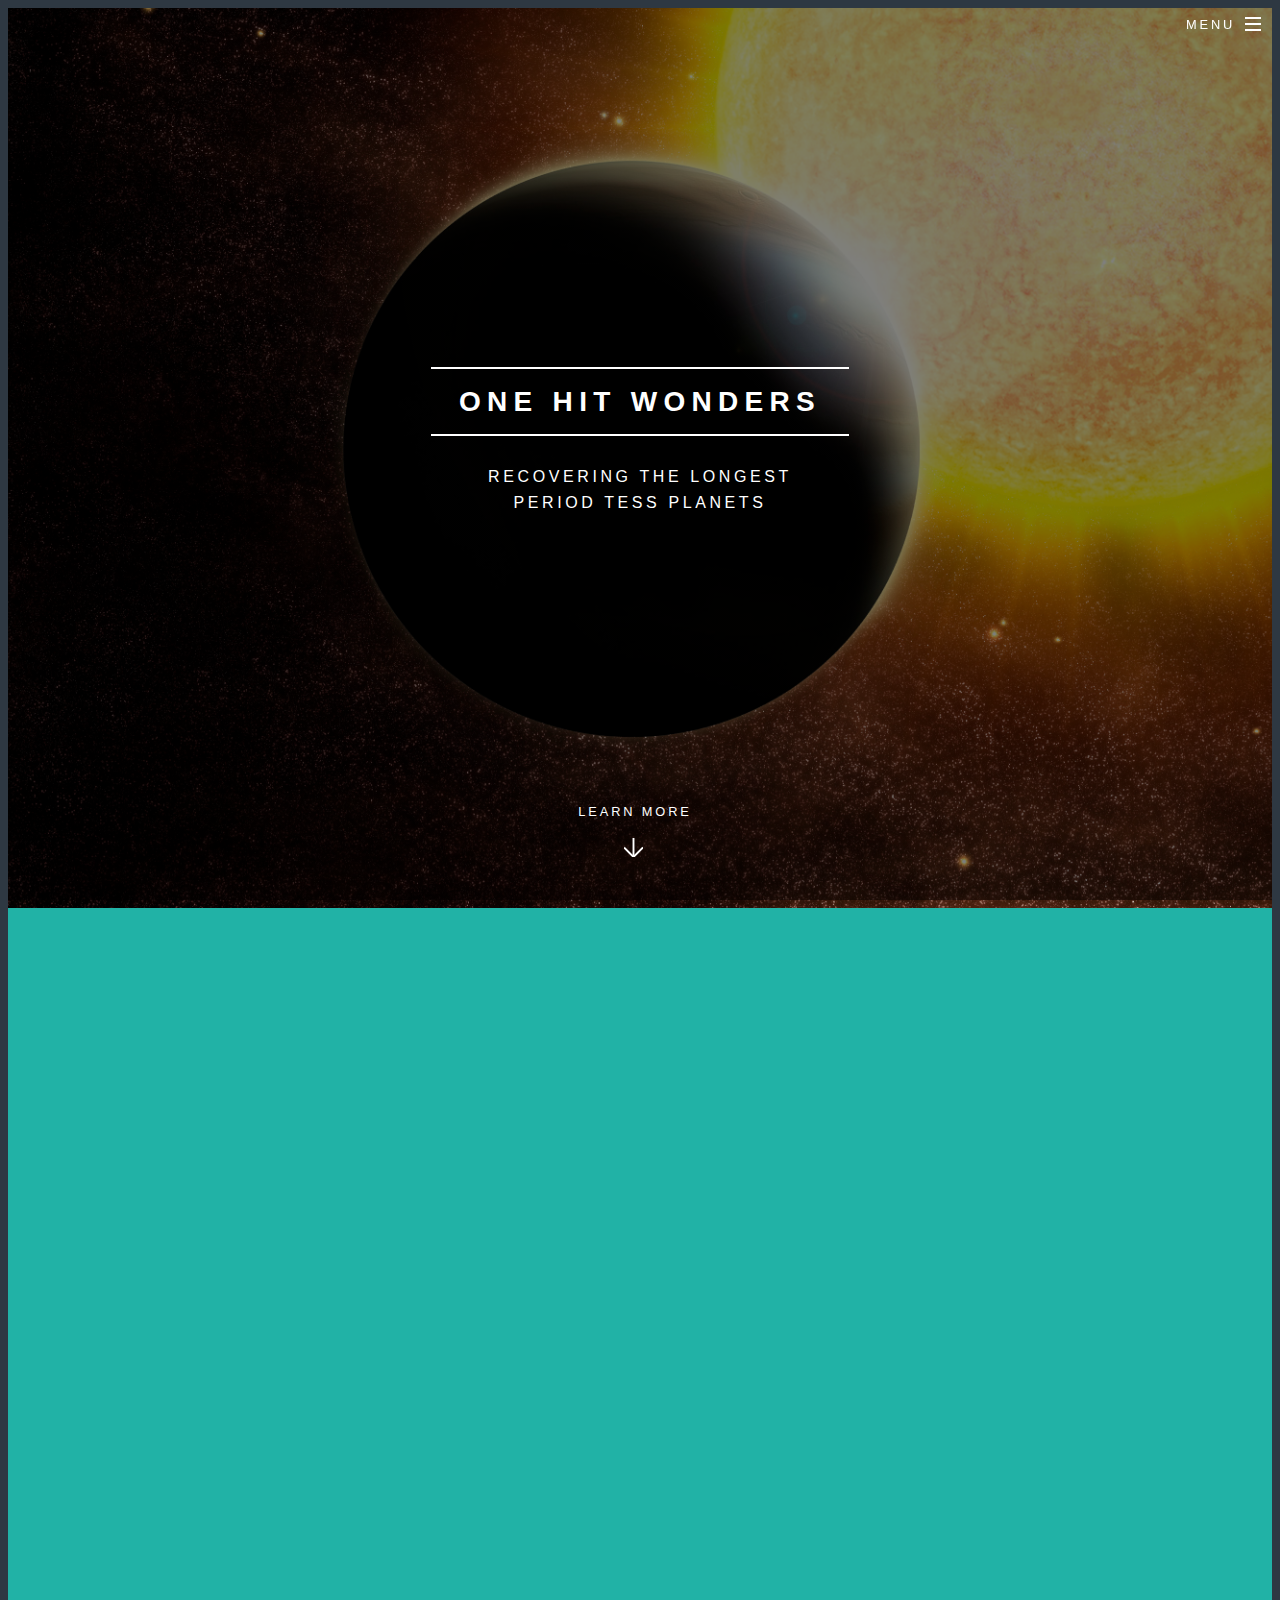
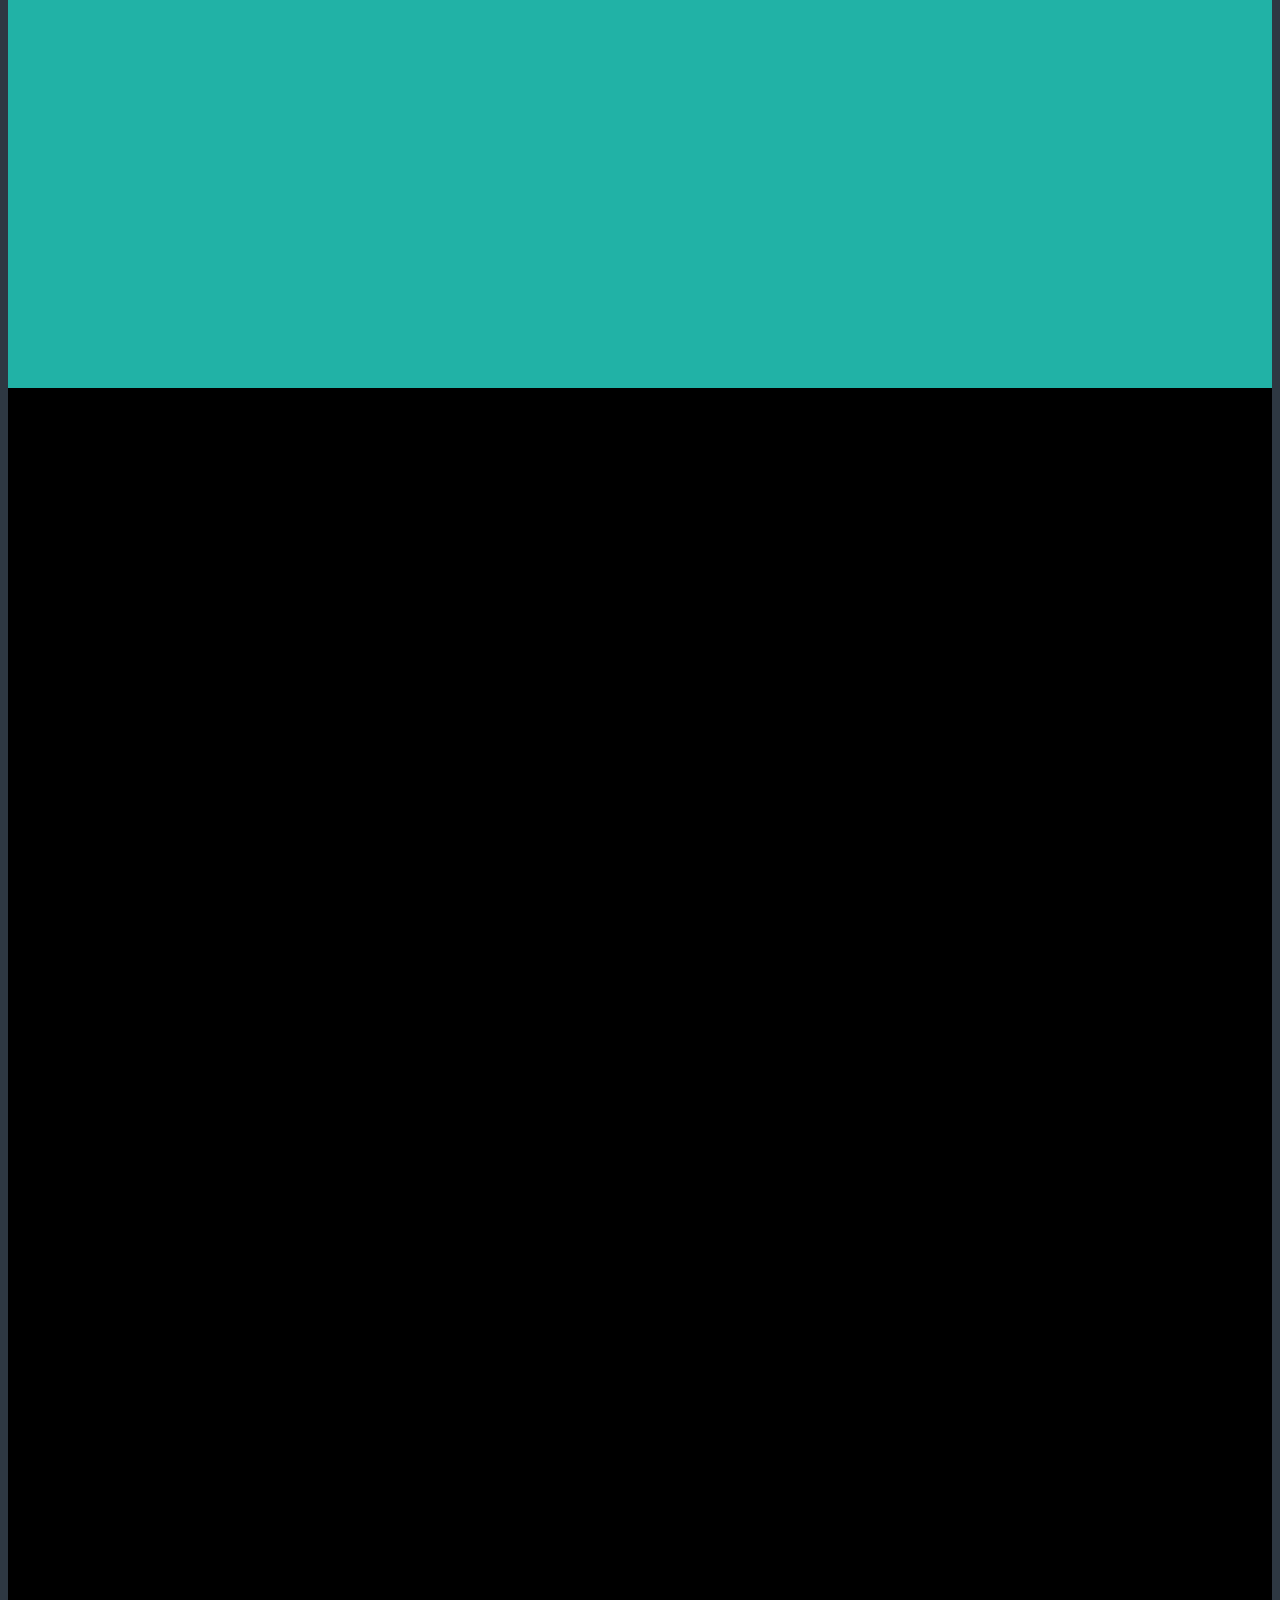
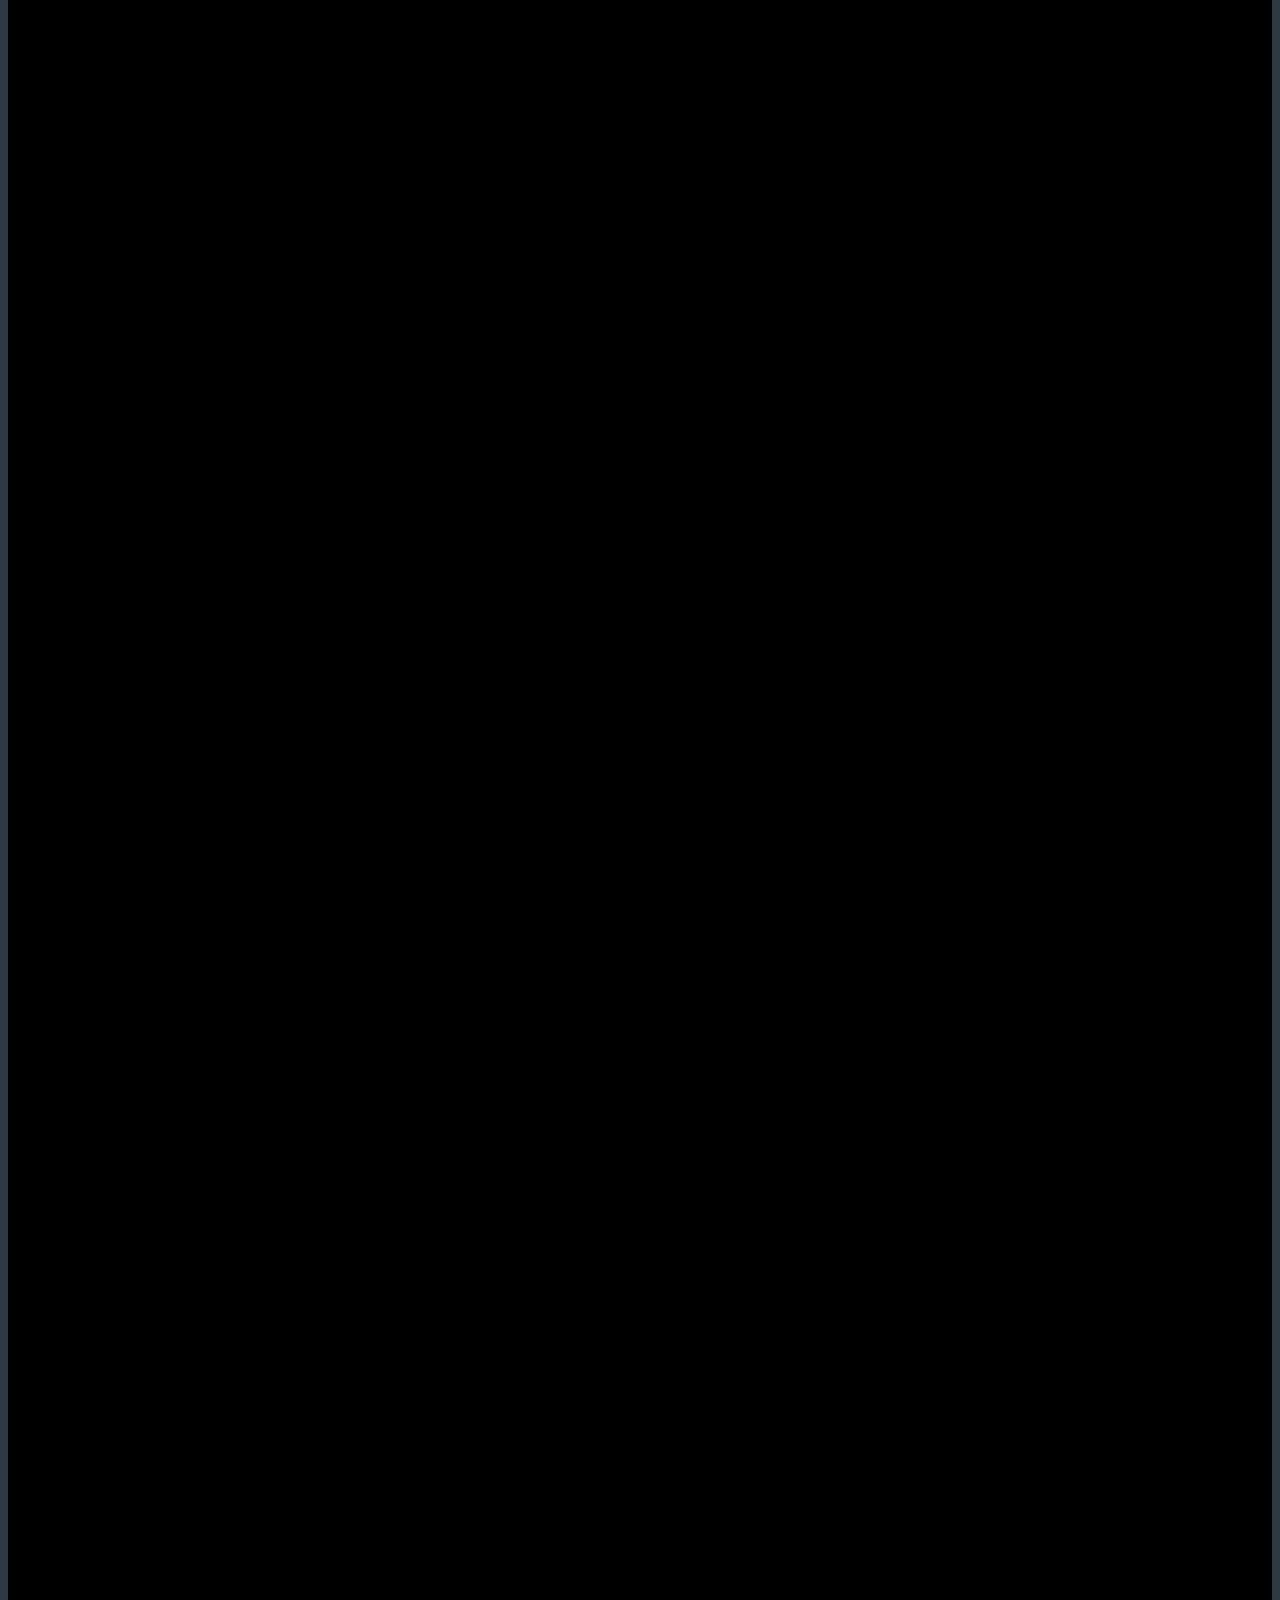
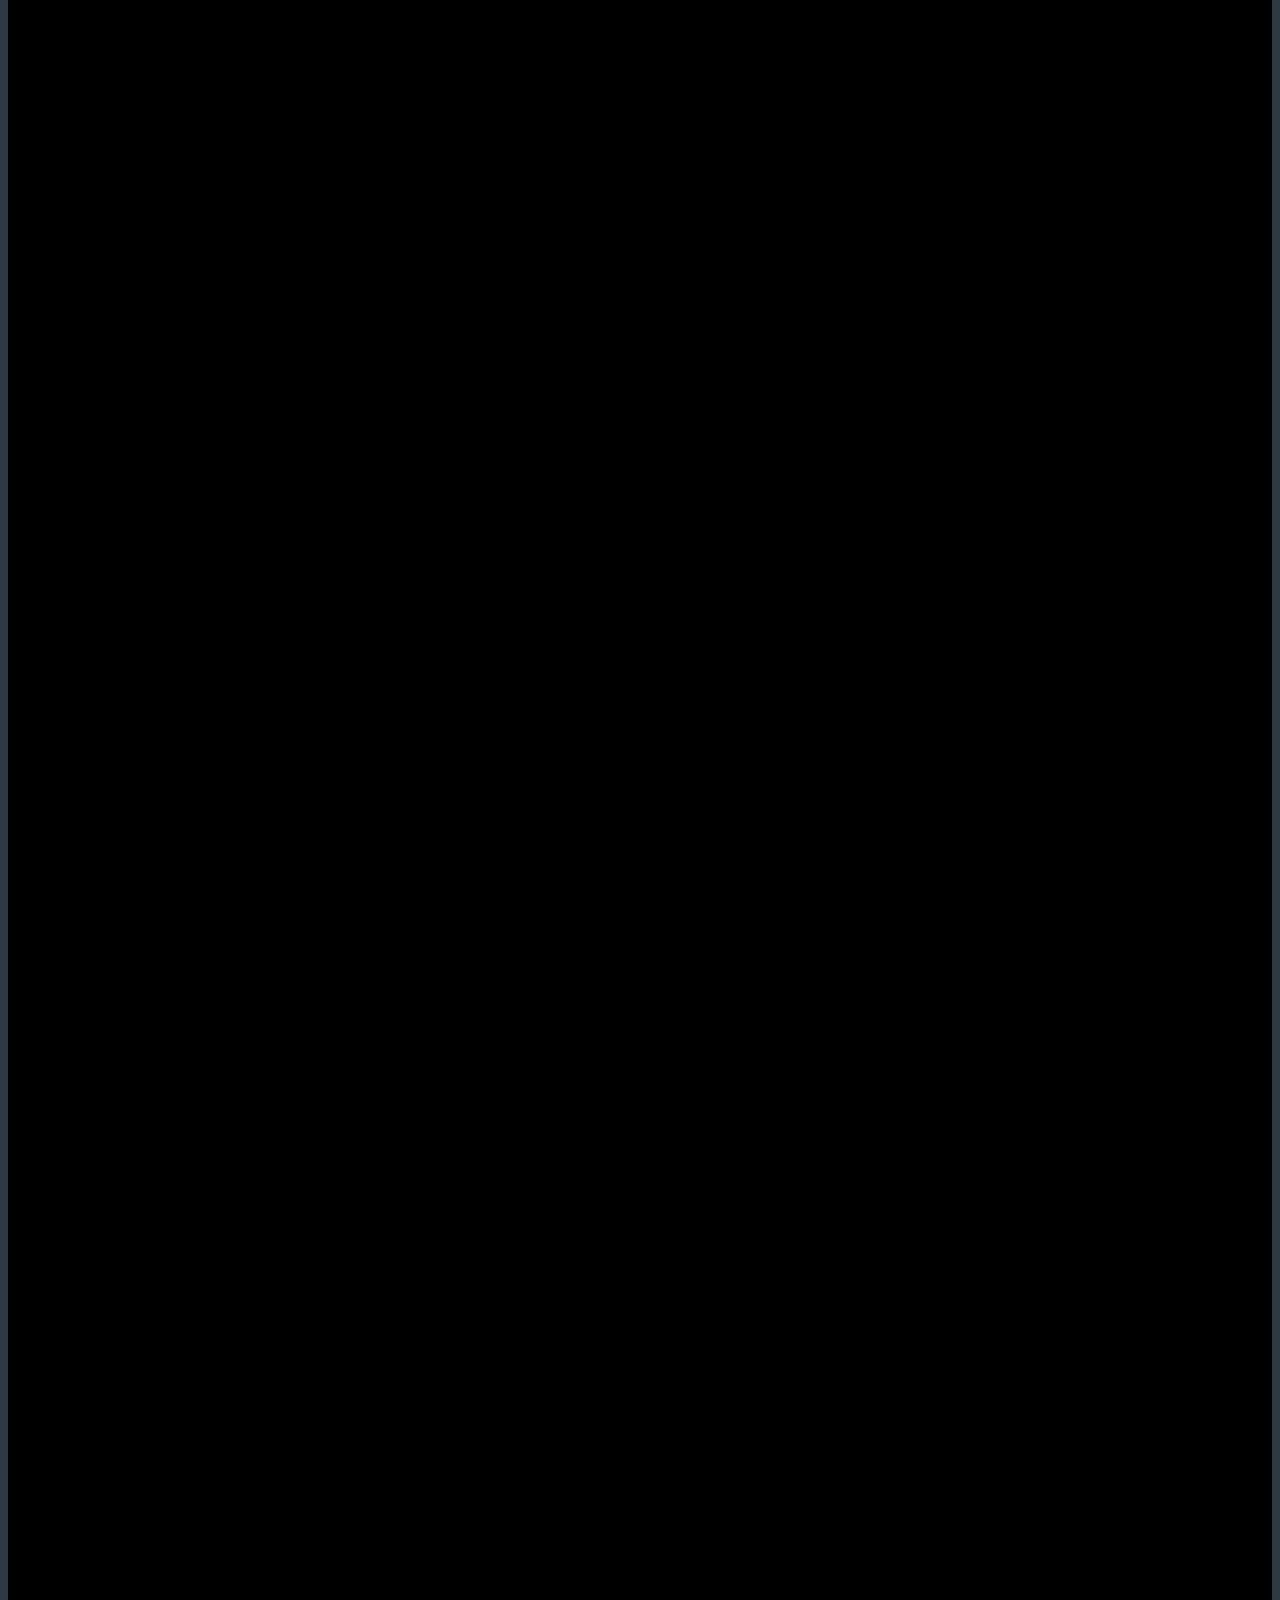
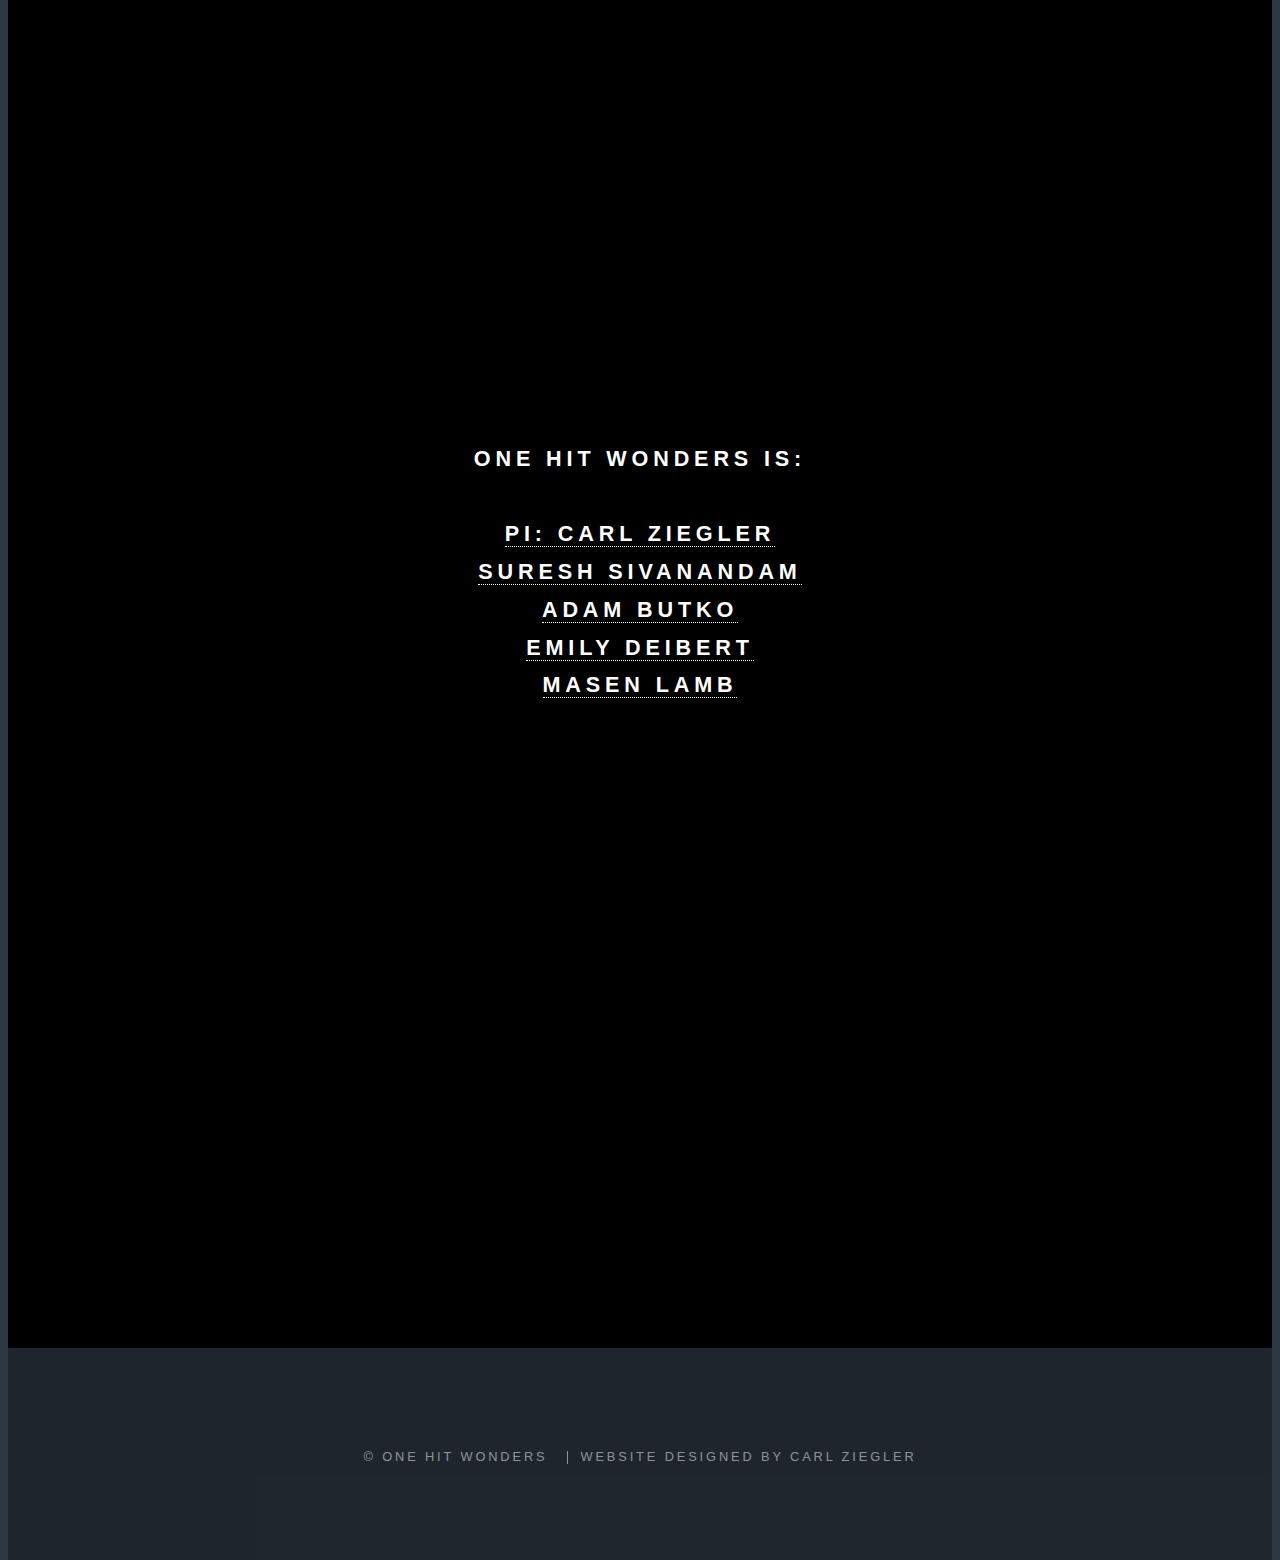
==== commit 2b70c6c9: "more fixes" ====
--- a/index.html
+++ b/index.html
@@ -76,7 +76,7 @@
 								<h2>But most of these planets will have short periods,<br />
                                 and orbit close to their host stars.</h2>
                                
-                                <br><br><br>
+                                <br><br><br><br><br><br>
 
                             </div>
                                                         <div class="right">
@@ -100,7 +100,7 @@
                             <div class="content"><div class=hidden>
                                 <h2>TESS will observe a thousand long-period planets transit just once.</h2></div>
                                 <br>
-                                <div class=hidden2><h3>Without follow-up observations, most of these planets will be lost.</h3>
+                                <div class=hidden2><h2>Without follow-up observations, most of these planets will be lost.</h2>
                                 <br><br>
 </div>
                             <div class="right"> <div class=hidden3>
@@ -170,10 +170,12 @@
 PI: Carl Ziegler</a><br /><a href="http://thor.dunlap.utoronto.ca/~suresh/main/" target="_blank">Suresh Sivanandam</a><br /><a href="http://www.dunlap.utoronto.ca/dunlap-people/adam-butko/" target="_blank">Adam Butko</a><br /><a href="http://www.astro.utoronto.ca/contact/directory-all-a-z/name/emily-deibert/" target="_blank">Emily Deibert</a><br /><a href="http://www.dunlap.utoronto.ca/dunlap-people/dr-masen-lamb/
 " target="_blank">Masen Lamb</a><br /><br /><br /></h2>
                             </header>
-                        <h2><br /><br /></h2>
+                            <div class="right"><div class=hidden3>
+                                <abc href="#index" class="scrolly">Back to the top</abc>
+                            </div></div>
                         </div>
                     </section>
-
+                    
 				<!-- Footer -->
 					<footer id="footer">
 						<ul class="copyright">
--- a/assets/css/main.css
+++ b/assets/css/main.css
@@ -2648,6 +2648,7 @@
         display: -webkit-flex;
         display: -ms-flex;
         display: flex;
+        height: 100vh;
     }
 
         .spotlight2 .image {
@@ -3179,7 +3180,7 @@
 
 		.wrapper.style2 {
 			background-color: #000000;
-                height: 120vh;
+                height: 150vh;
 
 		}
 
